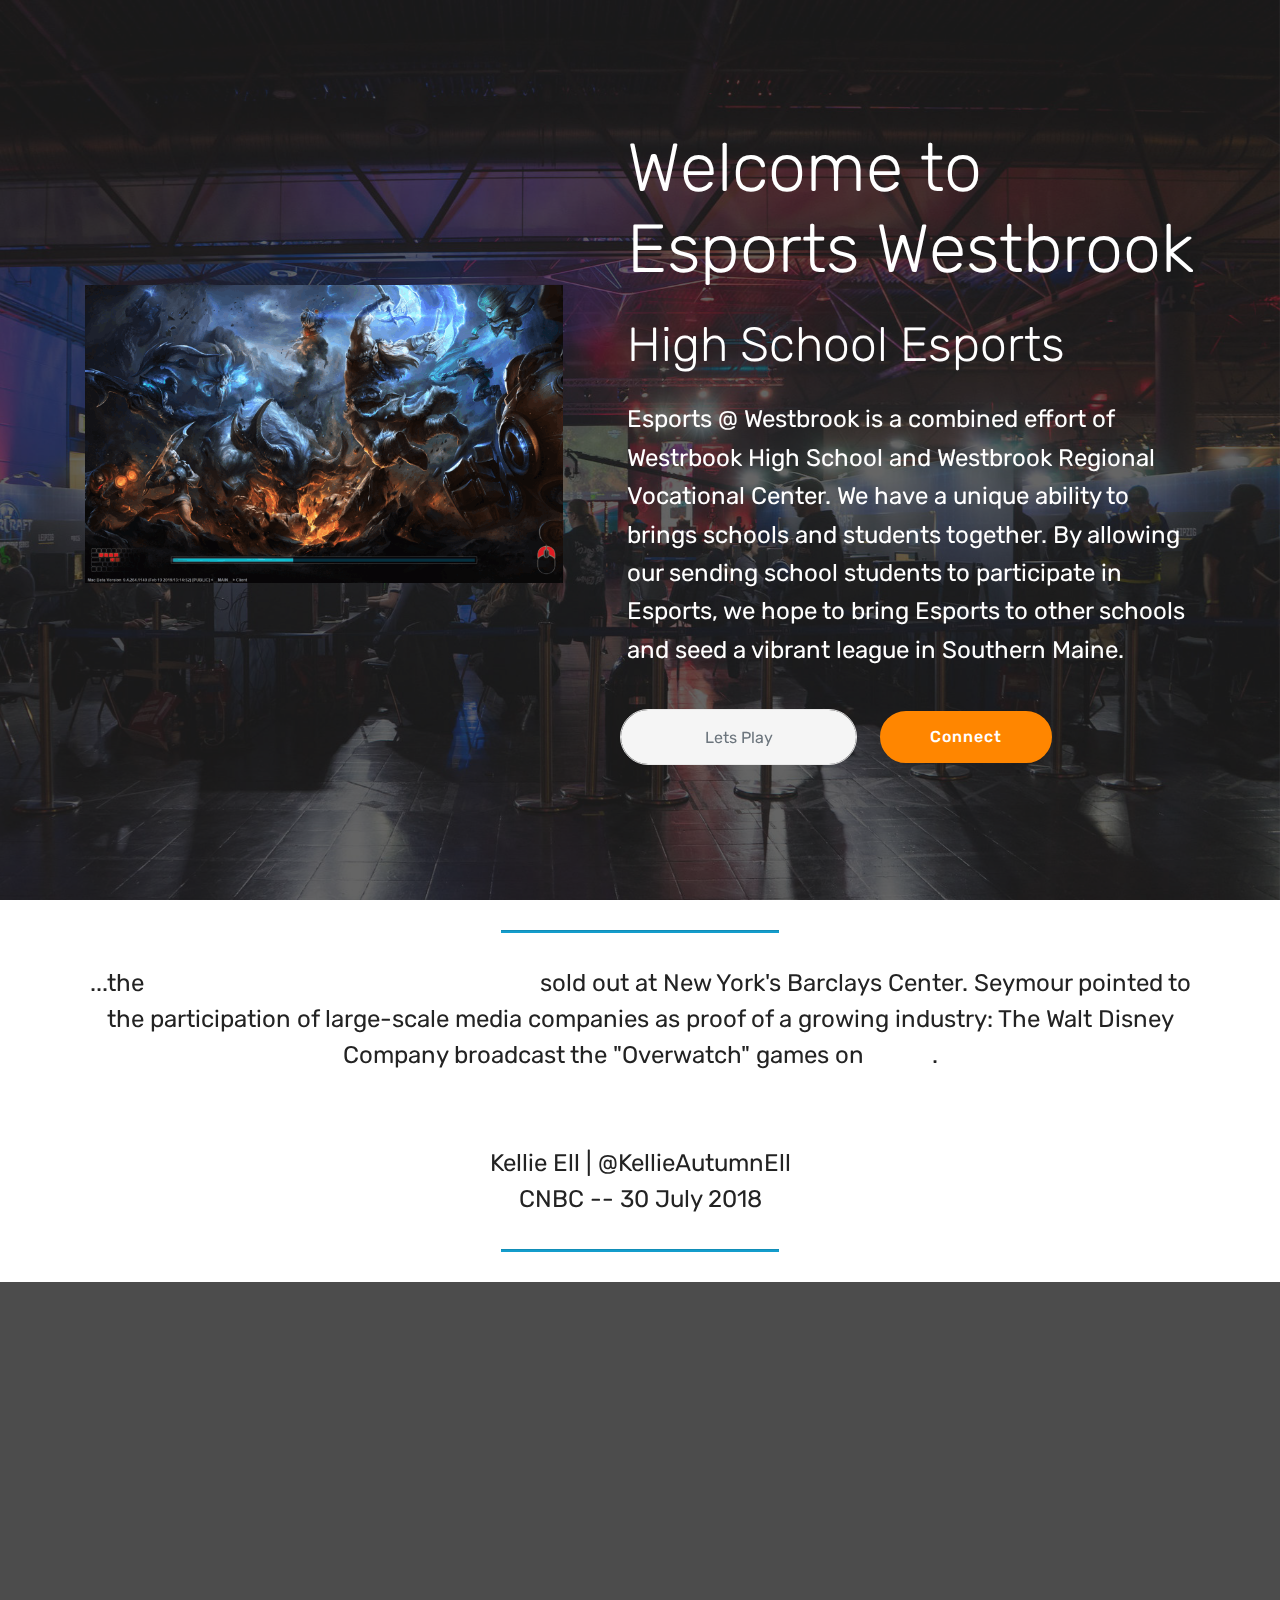
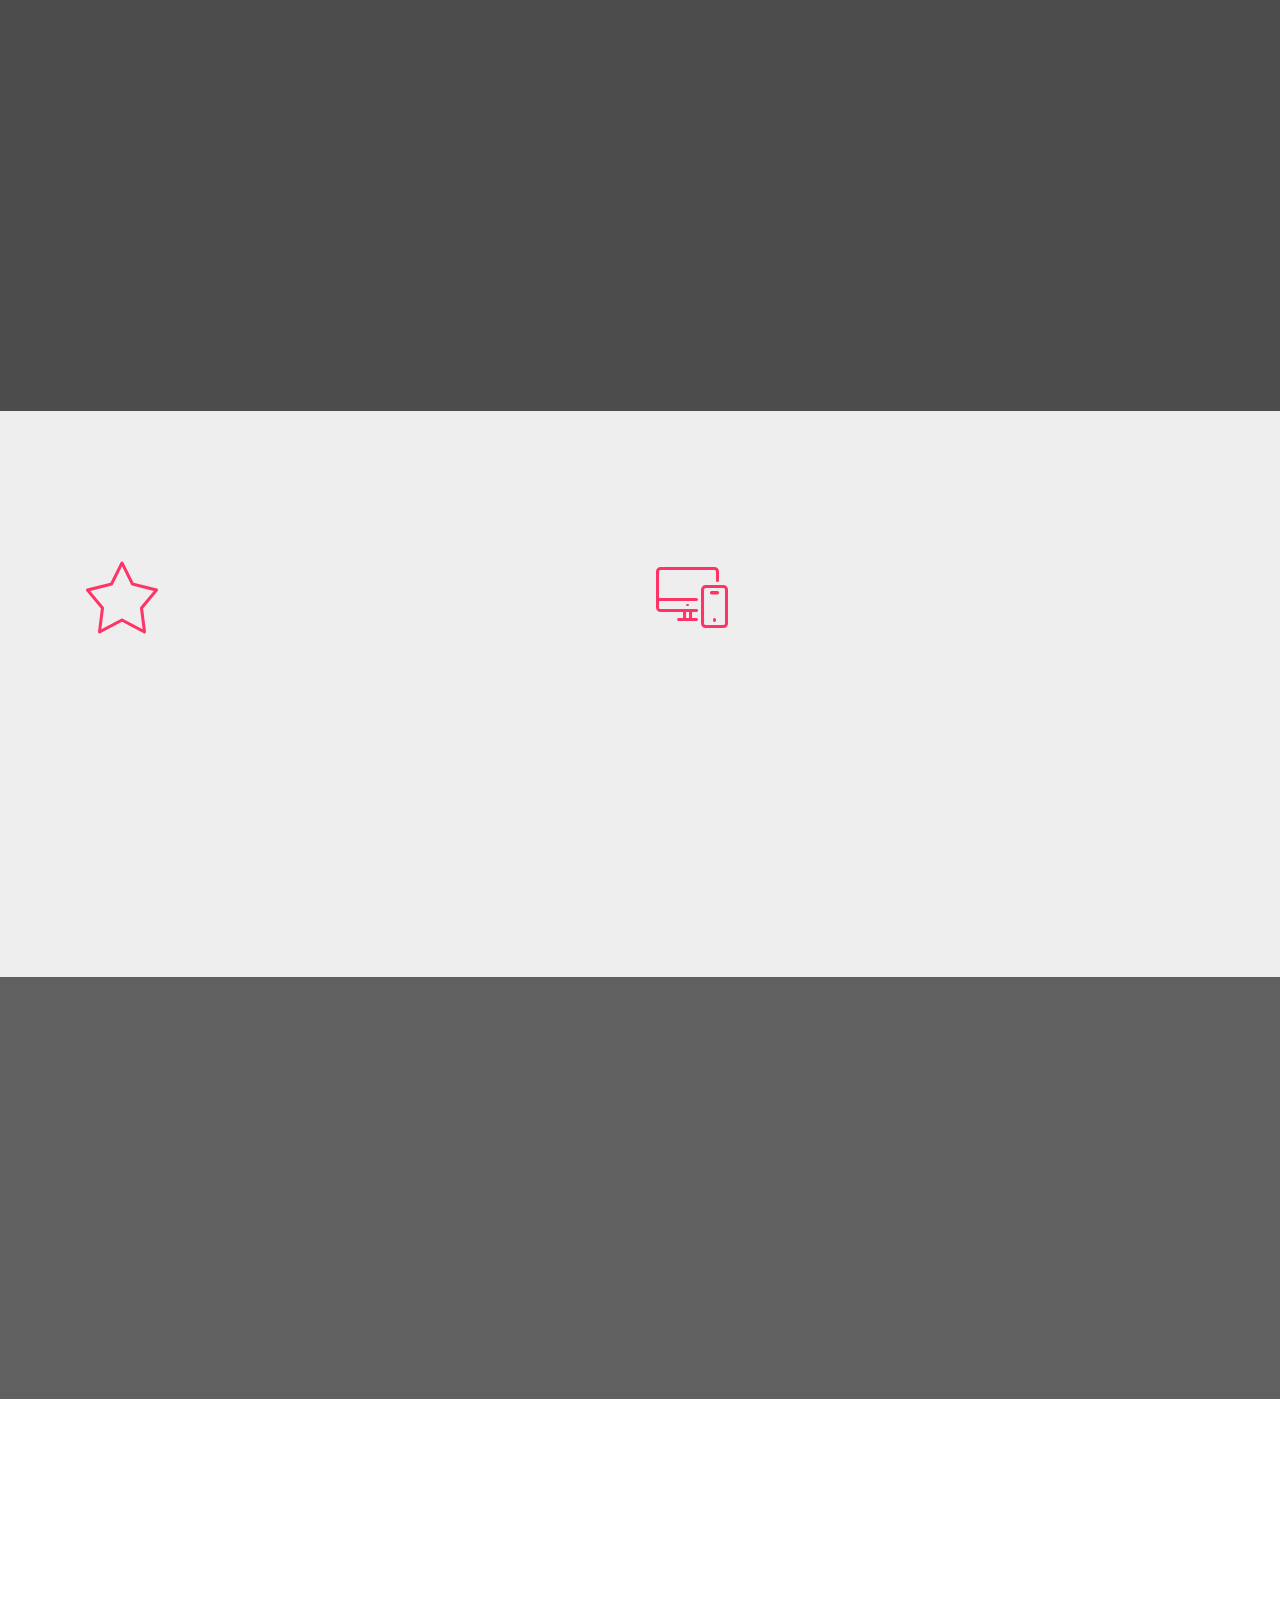
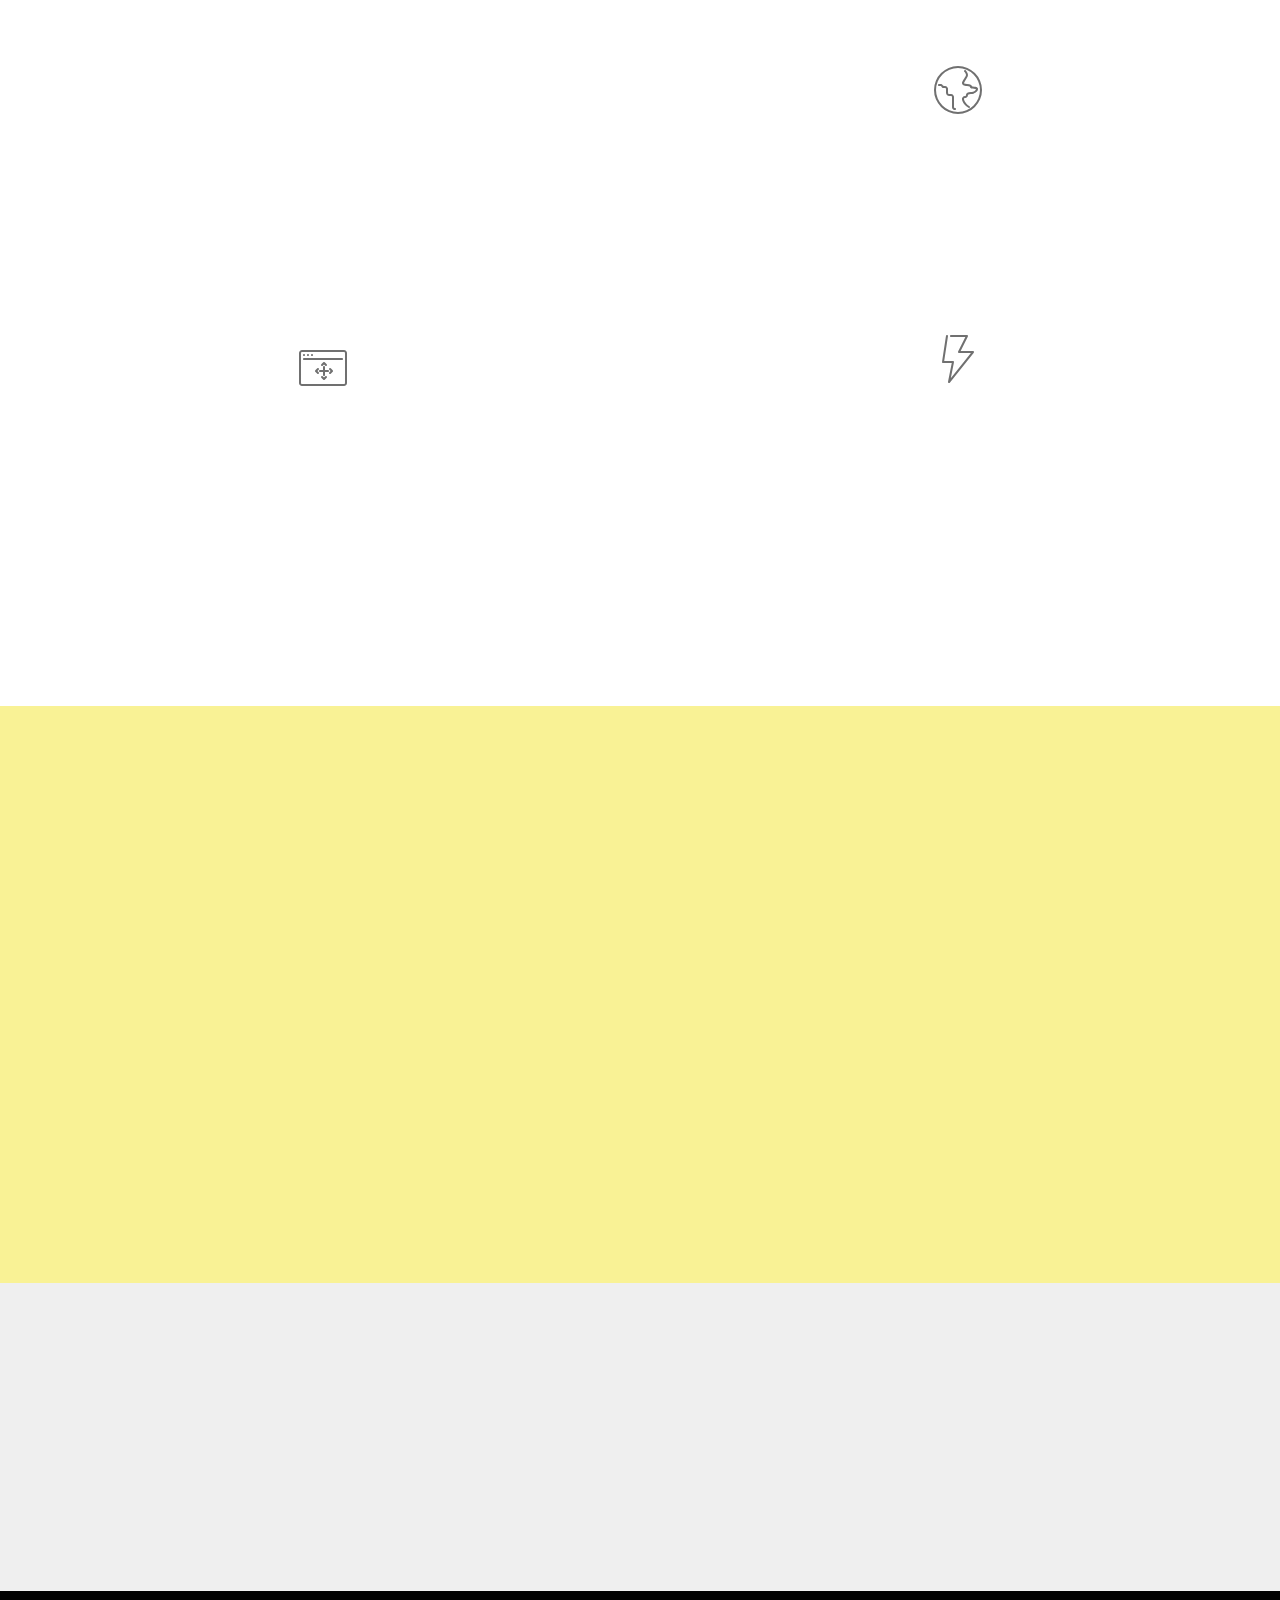
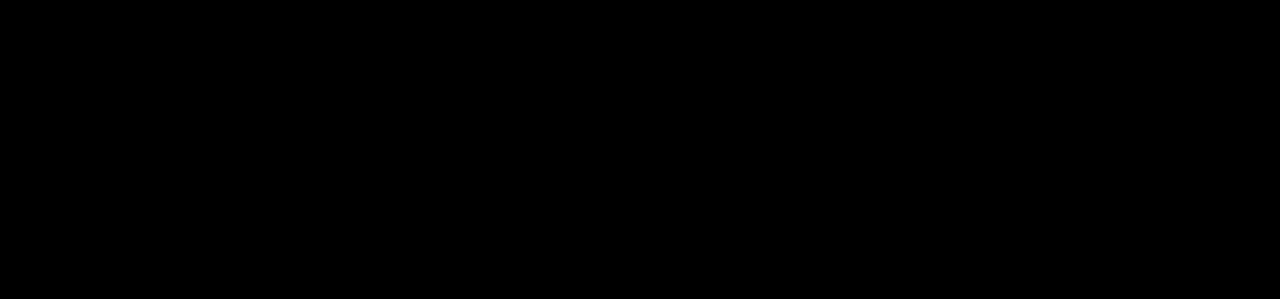
==== index.html @ 7c3a154a "create github pages" ====
<!DOCTYPE html>
<html  >
<head>
  
  <meta charset="UTF-8">
  <meta http-equiv="X-UA-Compatible" content="IE=edge">
  
  <meta name="viewport" content="width=device-width, initial-scale=1, minimum-scale=1">
  <link rel="shortcut icon" href="assets/images/logo4.png" type="image/x-icon">
  <meta name="description" content="">
  
  <title>Home</title>
  <link rel="stylesheet" href="assets/web/assets/mobirise-icons/mobirise-icons.css">
  <link rel="stylesheet" href="assets/bootstrap/css/bootstrap.min.css">
  <link rel="stylesheet" href="assets/bootstrap/css/bootstrap-grid.min.css">
  <link rel="stylesheet" href="assets/bootstrap/css/bootstrap-reboot.min.css">
  <link rel="stylesheet" href="assets/socicon/css/styles.css">
  <link rel="stylesheet" href="assets/animatecss/animate.min.css">
  <link rel="stylesheet" href="assets/tether/tether.min.css">
  <link rel="stylesheet" href="assets/theme/css/style.css">
  <link rel="stylesheet" href="assets/formoid-css/recaptcha.css">
  <link rel="preload" as="style" href="assets/mobirise/css/mbr-additional.css"><link rel="stylesheet" href="assets/mobirise/css/mbr-additional.css" type="text/css">
  
  
  

</head>
<body>
  <section class="header14 cid-rjAcatG0Vl mbr-fullscreen mbr-parallax-background" id="header14-8">

    

    <div class="mbr-overlay" style="opacity: 0.7; background-color: rgb(35, 35, 35);">
    </div>

    <div class="container">
        <div class="media-container-row">

            <div class="mbr-figure" style="width: 90%;">
                <img src="assets/images/screenshot-2019-03-02-06.43.36-736x460.png" alt="League of Ledgends" title="Game Screen">
            </div>

            <div class="media-content">
                <h1 class="mbr-section-title pb-3 align-left mbr-white mbr-fonts-style display-1">
                    Welcome to Esports Westbrook</h1>
                <h3 class="mbr-section-subtitle align-left  mbr-light pb-3 mbr-white mbr-fonts-style display-2">
                    High School Esports&nbsp;</h3>
                <div class="mbr-section-text  pb-3 ">
                    <p class="mbr-text align-left mbr-white mbr-fonts-style display-5">Esports @ Westbrook is a combined effort of Westrbook High School and Westbrook Regional Vocational Center.  We have a unique ability to brings schools and students together.  By allowing our sending school students to participate in Esports, we hope to bring Esports to other schools and seed a vibrant league in Southern Maine.<br></p>
                </div>

                <div class="media-container-column" data-form-type="formoid">
                    <!---Formbuilder Form--->
                    <form action="https://mobirise.com/" method="POST" class="mbr-form form-with-styler" data-form-title="Mobirise Form"><input type="hidden" name="email" data-form-email="true" value="IXGxaLRgFW+Fn3e81F0Cm1AuSNyxSdx125C/NqKbL7d2mrsjLHhUayvLeyezd90mfe7Eutw0x/k13GM1dm5ghbOWTkx4sC/psY2dYkbw2/DnMb3KupoJF99hMMCLCZtT.ZiZncD1u1wFEsdGz8bz9E2bZ8lhPJ+gvxZlZER99Nc3YSFD56Fs7dnmzOIz52KL3+QujJHsdEP+kXXCnwHWL6aU1rOkux+GUV6mrJ+pgAsWDp34w9e8pvc19ZJcqzcie">
                        <div class="row form-inline">
                            <div hidden="hidden" data-form-alert="" class="alert alert-success col-12">Thanks for connecting, We will get in touch soon!</div>
                            <div hidden="hidden" data-form-alert-danger="" class="alert alert-danger col-12">
                            </div>
                        </div>
                        <div class="dragArea row form-inline">
                            <div class="col-auto form-group" data-for="email">
                                <input type="email" name="email" placeholder="Lets Play" data-form-field="Email" required="required" class="form-control input-sm input-inverse display-7" id="email-header14-8">
                            </div>
                            <div class="col-auto buttons-wrap"><button type="submit" class="btn btn-primary display-4" href="https://docs.google.com/forms/d/1o1NtdyYWo5e1xVl3HnNUTy8D3r7vRzsoOaCbGX-VqwE/edit" target="_blank">Connect</button></div>
                        </div>
                    </form><!---Formbuilder Form--->
                </div>
            </div>
        </div>
    </div>
</section>

<section class="mbr-section article content9 cid-rjRbpi1dFQ" id="content9-b">
    
     

    <div class="container">
        <div class="inner-container" style="width: 100%;">
            <hr class="line" style="width: 25%;">
            <div class="section-text align-center mbr-fonts-style display-5">...the <a href="https://www.cnbc.com/2018/07/27/e-sports-video-gaming-finals-meet-in-real-life-this-weekend-in-nyc.html" target="_blank">"Overwatch" League's Grand Finals</a> sold out at New York's Barclays Center. Seymour pointed to the participation of large-scale media companies as proof of a growing industry: The Walt Disney Company broadcast the "Overwatch" games on <a href="http://www.espn.com/esports/story/_/id/24062274/overwatch-league-comes-espn-disney-abc" target="_blank">ESPN</a>.<br><br><a href="https://www.cnbc.com/2018/07/31/as-esports-booms-some-investors-are-growing-more-bullish.html" target="_blank">CNBC article on Esports</a><br>Kellie Ell	| @KellieAutumnEll<div>CNBC -- 30 July 2018</div></div>
            <hr class="line" style="width: 25%;">
        </div>
        </div>
</section>

<section class="mbr-section info4 cid-rjwpjExJnQ" data-bg-video="https://www.youtube.com/watch?v=5MuZmHEGqXQ" id="info4-4">

    

    <div class="mbr-overlay" style="opacity: 0.8; background-color: rgb(35, 35, 35);">
    </div>
    <div class="container">
        <div class="justify-content-center row">
            <div class="media-container-column title col-12 col-md-10">
                <h2 class="align-right mbr-bold mbr-white pb-3 mbr-fonts-style display-2">
                    All Players Matter</h2>
                <h3 class="mbr-section-subtitle align-right mbr-light mbr-white pb-3 mbr-fonts-style display-5">
                    We are bringing as much equity to the experience of gaming as possible. &nbsp;Students do not have to have the games or the accounts. &nbsp;Our hope is to give them a safe and fun experince with other like minded players.<br><br>Participation in Esports helps students develop skills including teamwork, coordination, communication, problem solving, and strategic planning. Teams have a coach, uniforms, and practice and compete in regional and national tournaments. &nbsp; Some colleges offer scholarships to students who qualify to play Esports for their school, and as of 2018 the <a href="https://nacesports.org/school-directory/" target="_blank">The National Association of College Esports (NACE)</a> lists over 100 colleges and universities with eSports programs.<br><br>In Maine, <a href="http://www.thomas.edu/esports/" target="_blank">Thomas College</a> and <a href="https://www.cmcc.edu/discover-cmcc/cmcc/news/cmcc-launches-esports/" target="_blank">Central Maine Community College</a> have started Esports teams to compete at the collegiate gaming level. In time this list will grow in the state and we hope to make an impact.&nbsp;</h3>
                <p class="mbr-text align-right mbr-white mbr-fonts-style display-7"></p>
                
            </div>
        </div>
    </div>
</section>

<section class="features9 cid-rk2q0MiSMG mbr-parallax-background" id="features9-f">

    

    <div class="mbr-overlay" style="opacity: 0.6; background-color: rgb(239, 239, 239);">
    </div>
    <div class="container">
        <div class="row justify-content-center">
            <div class="card p-3 col-12 col-md-6">
                <div class="media-container-row">
                    <div class="card-img pr-2">
                        <span class="mbr-iconfont mbri-star"></span>
                    </div>
                    <div class="card-box">
                        <h4 class="card-title py-3 mbr-fonts-style display-2"><strong>Games Played</strong></h4>
                        <p class="mbr-text mbr-fonts-style display-7">We are open to most games.  With a focus on games that are considered competitive in the High School Esports Leagues. Currently we play:<br>Battlerite Royale<br>Rocket League<br>Brawlhalla<br>Tank Force<br>Fornite<br>Overwatch<br>Star Craft 2<br>Hearthstone<br>....</p>
                    </div>
                </div>
            </div>

            <div class="card p-3 col-12 col-md-6">
                <div class="media-container-row">
                    <div class="card-img pr-2">
                        <span class="mbr-iconfont mbri-responsive"></span>
                    </div>
                    <div class="card-box">
                        <h4 class="card-title py-3 mbr-fonts-style display-2"><strong>
                            About Games</strong></h4>
                        <p class="mbr-text mbr-fonts-style display-7">There are so many different games that we always consider something new.  All players range in their experiences with different games, playing styles and likes/ dislikes about certain games. This shoul not be a barrier to players. &nbsp;We hope to build a lasting effort for players in Southern Maine.<br></p>
                    </div>
                </div>
            </div>

            

            
        </div>
    </div>
</section>

<section class="mbr-section content5 cid-rjReOBHwYG" data-bg-video="https://www.youtube.com/watch?v=IHAwuhfowZ0&amp;feature=youtu.be" id="content5-c">

    

    <div class="mbr-overlay" style="opacity: 0.7; background-color: rgb(35, 35, 35);">
    </div>

    <div class="container">
        <div class="media-container-row">
            <div class="title col-12 col-md-8">
                <h2 class="align-center mbr-bold mbr-white pb-3 mbr-fonts-style display-2">"Esports will rival the biggest traditional sports leagues in terms of future opportunities."</h2>
                <h3 class="mbr-section-subtitle align-center mbr-light mbr-white pb-3 mbr-fonts-style display-5">
                    -Steve Bornstein, Former CEO of ESPN and the NFL Network, Current Chairman of Activision-Blizzard Esports Division</h3>
                
                
            </div>
        </div>
    </div>
</section>

<section class="features12 cid-rHZOYKNS1E" id="features12-k">
    
    

    

    <div class="container">
        <h2 class="mbr-section-title pb-2 mbr-fonts-style display-2">
            Links to More Information about Esports</h2>
        <h3 class="mbr-section-subtitle pb-3 mbr-fonts-style display-5">We want to help!</h3>

        <div class="media-container-row pt-5">
            <div class="block-content align-right">
                <div class="card pl-3 pr-3 pb-5">
                    <div class="mbr-card-img-title">
                        <div class="card-img pb-3">
                             <a href="https://www.esportsfed.org/resources/parents/" target="_blank"><span class="mbr-iconfont mbri-devices"></span></a>
                        </div>
                        <div class="mbr-crt-title">
                            <h4 class="card-title py-2 mbr-crt-title mbr-fonts-style display-7">
                                For Parents</h4>
                        </div>
                    </div>                

                    <div class="card-box">
                        <p class="mbr-text mbr-section-text mbr-fonts-style display-7">
                            You can find out more for Parents at the NASEF Frequently asked questions section: &nbsp;<a href="https://www.esportsfed.org/resources/parents/" target="_blank">esports federation.</a></p>
                    </div>
                </div>

                <div class="card pl-3 pr-3">
                    <div class="mbr-card-img-title">
                        <div class="card-img pb-3">
                            <span class="mbri-drag-n-drop2 mbr-iconfont"></span>
                        </div>
                        <div class="mbr-crt-title">
                            <h4 class="card-title py-2 mbr-crt-title mbr-fonts-style display-7">
                                Looking to Start a team</h4>
                        </div>
                    </div>
                    <div class="card-box">
                        <p class="mbr-text mbr-section-text mbr-fonts-style display-7">
                            You can find out more:&nbsp;<a href="https://www.viewsonic.com/library/education/how-to-start-high-school-esports-team/" target="_blank">How to Start a Team</a></p>
                    </div>
                </div>
            </div>

            <div class="mbr-figure m-auto" style="width: 50%;">
                <img src="assets/images/background6.jpg" alt="" title="">
            </div>

            <div class="block-content align-left">
                <div class="card pl-3 pr-3 pb-5">
                    <div class="mbr-card-img-title">
                        <div class="card-img pb-3">
                             <span class="mbr-iconfont mbri-globe"></span>
                        </div>
                        <div class="mbr-crt-title">
                            <h4 class="card-title py-2 mbr-crt-title mbr-fonts-style display-7">
                                More Questions about High School Esports?</h4>
                        </div>
                    </div>                

                    <div class="card-box">
                        <p class="mbr-text mbr-section-text mbr-fonts-style display-7">Bytespeed produced a very extensive article about Esports in High School:&nbsp;<a href="https://www.bytespeed.com/product/esports/hs-esports/" target="_blank">Bytespeed</a></p>
                    </div>
                </div>

                <div class="card pl-3 pr-3">
                    <div class="mbr-card-img-title">
                        <div class="card-img pb-3">
                            <span class="mbr-iconfont mbri-speed"></span>
                        </div>
                        <div class="mbr-crt-title">
                            <h4 class="card-title py-2 mbr-crt-title mbr-fonts-style display-7">We Want to Help!</h4>
                        </div>
                    </div>
                    <div class="card-box">
                        <p class="mbr-text mbr-section-text mbr-fonts-style display-7">
                            There are many schools in Maine starting esport clubs, i fyou are interested please reach out to us and we can connect you with many of the people trying to start something new.</p>
                    </div>
                </div>
            </div>
        </div>
    </div>
</section>

<section class="mbr-section content4 cid-rjZicp7B3U" id="content4-d">

    

    <div class="container">
        <div class="media-container-row">
            <div class="title col-12 col-md-8">
                <h2 class="align-center pb-3 mbr-fonts-style display-2">Esports in High School<br>is not just the future <br>is it the here and now!</h2>
                <h3 class="mbr-section-subtitle align-center mbr-light mbr-fonts-style display-5">Esports is organized video game competition. With a global reach that has grown to over 400 million a year in revenue. It is projected estimate from the <a href="https://www.cnbc.com/2019/01/20/heres-why-esports-can-become-a-billion-dollar-industry-in-2019.html" target="_blank">Newzoo</a> projects that global esports market with exceed 1.6 billion by 2021.&nbsp;<div><br></div><div>In 2017, &nbsp;27 million people watched the League of Legends Championship that is more people watching a video game competition than watched Game 7 of the World Series (23.5 million) and the NBA Finals(18 million) that year.</div></h3>
                
            </div>
        </div>
    </div>
</section>

<section class="mbr-section form3 cid-rk2rHpqEbl" id="form3-h" data-bg-video="https://www.youtube.com/watch?v=XRGPIWcaT2s">

    

    <div class="mbr-overlay" style="opacity: 0.4; background-color: rgb(239, 239, 239);">
    </div>

    <div class="container">
        <div class="row justify-content-center">
            <div class="title col-12 col-lg-8">
                <h2 class="align-center pb-2 mbr-fonts-style display-5">Get in touch to play</h2>
                
            </div>
        </div>

        <div class="row py-2 justify-content-center">
            <div class="col-12 col-lg-6  col-md-8 " data-form-type="formoid">
                <!---Formbuilder Form--->
                <form action="https://mobirise.com/" method="POST" class="mbr-form form-with-styler" data-form-title="Mobirise Form"><input type="hidden" name="email" data-form-email="true" value="EhPHYXPHXKpPk8h+S908fTJtIg0B4uKCoIiT62DcNrzGWiz94TpSX5yVKLq27D7wKhu6ZUYD3i0Gyr4YNgVgyUJTfRP5jd13C7LqAbKFez2Y4fqHN8tNHHYVaQbp4puB.Akxl7xr+TSHIFrv/30zrZ2IZLD1YM3L3BeQiUfXbQeminXD87cOdA4ug56NqPOOGwgZjpJPEhHrCc9H/8LU5c+cl8ndz9qNwPKI9lDxaKwBa0tsrwHmKbJVCtp4f/I/M">
                    <div class="row">
                        <div hidden="hidden" data-form-alert="" class="alert alert-success col-12">Thanks for connecting, We get in touch soon!</div>
                        <div hidden="hidden" data-form-alert-danger="" class="alert alert-danger col-12">
                        </div>
                    </div>
                    <div class="dragArea row">
                        <div class="form-group col" data-for="email">
                            <input type="email" name="email" placeholder="Want to Play!!" data-form-field="Email" required="required" class="form-control display-7" id="email-form3-h">
                        </div>
                        <div class="col-auto input-group-btn"><button type="submit" class="btn btn-primary display-4">Lets Connect</button></div>
                    </div>
                </form><!---Formbuilder Form--->
            </div>
        </div>
    </div>
</section>

<section class="cid-qTkAaeaxX5" id="footer1-2">

    

    

    <div class="container">
        <div class="media-container-row content text-white">
            <div class="col-12 col-md-3">
                <div class="media-wrap">
                    <a href="#">
                        <img src="assets/images/mbr-192x130.jpg" alt="" title="">
                    </a>
                </div>
            </div>
            <div class="col-12 col-md-3 mbr-fonts-style display-7">
                <h5 class="pb-3">
                    Address
                </h5>
                <p class="mbr-text">WRVC<br>125 Stroudwater Street<br>Westbrook, Maine 04092</p>
            </div>
            <div class="col-12 col-md-3 mbr-fonts-style display-7">
                <h5 class="pb-3">
                    Contact</h5>
                <p class="mbr-text">
                    Email: <a href="mailto:fieldd@westbrookschools.org">fieldd@westbrookschools.org &nbsp;</a> <br><br>Phone: <br>+1 (207) 854 0820 x556<br></p>
            </div>
            <div class="col-12 col-md-3 mbr-fonts-style display-7">
                <h5 class="pb-3">
                    Links
                </h5>
                <p class="mbr-text"><a href="https://www.highschoolesportsleague.com/" target="_blank">HSEL</a><br><a href="https://www.playvs.com/" target="_blank">PLAYVS</a><br><a href="https://www.esportsfed.org/" target="_blank">NASEF</a><a href="https://www.playvs.com/" target="_blank"><br></a><br>DirigoLEAGUE&nbsp; (Some Day!)</p>
            </div>
        </div>
        
    </div>
</section>


  <script src="assets/web/assets/jquery/jquery.min.js"></script>
  <script src="assets/popper/popper.min.js"></script>
  <script src="assets/bootstrap/js/bootstrap.min.js"></script>
  <script src="assets/smoothscroll/smooth-scroll.js"></script>
  <script src="assets/parallax/jarallax.min.js"></script>
  <script src="assets/viewportchecker/jquery.viewportchecker.js"></script>
  <script src="assets/ytplayer/jquery.mb.ytplayer.min.js"></script>
  <script src="assets/vimeoplayer/jquery.mb.vimeo_player.js"></script>
  <script src="assets/tether/tether.min.js"></script>
  <script src="assets/theme/js/script.js"></script>
  <script src="assets/formoid/formoid.min.js"></script>
  <script src="assets/web/assets/lazyload/lazyload.js"></script>
  
  <input name="animation" type="hidden">
  
</body>
</html>
---- assets/web/assets/mobirise-icons/mobirise-icons.css ----
@font-face {
  font-family: 'MobiriseIcons';
  src:  url('mobirise-icons.eot?spat4u');
  src:  url('mobirise-icons.eot?spat4u#iefix') format('embedded-opentype'),
    url('mobirise-icons.ttf?spat4u') format('truetype'),
    url('mobirise-icons.woff?spat4u') format('woff'),
    url('mobirise-icons.svg?spat4u#MobiriseIcons') format('svg');
  font-weight: normal;
  font-style: normal;
  font-display: swap;
}

[class^="mbri-"], [class*=" mbri-"] {
  /* use !important to prevent issues with browser extensions that change fonts */
  font-family: MobiriseIcons !important;
  speak: none;
  font-style: normal;
  font-weight: normal;
  font-variant: normal;
  text-transform: none;
  line-height: 1;

  /* Better Font Rendering =========== */
  -webkit-font-smoothing: antialiased;
  -moz-osx-font-smoothing: grayscale;
}

.mbri-add-submenu:before {
  content: "\e900";
}
.mbri-alert:before {
  content: "\e901";
}
.mbri-align-center:before {
  content: "\e902";
}
.mbri-align-justify:before {
  content: "\e903";
}
.mbri-align-left:before {
  content: "\e904";
}
.mbri-align-right:before {
  content: "\e905";
}
.mbri-android:before {
  content: "\e906";
}
.mbri-apple:before {
  content: "\e907";
}
.mbri-arrow-down:before {
  content: "\e908";
}
.mbri-arrow-next:before {
  content: "\e909";
}
.mbri-arrow-prev:before {
  content: "\e90a";
}
.mbri-arrow-up:before {
  content: "\e90b";
}
.mbri-bold:before {
  content: "\e90c";
}
.mbri-bookmark:before {
  content: "\e90d";
}
.mbri-bootstrap:before {
  content: "\e90e";
}
.mbri-briefcase:before {
  content: "\e90f";
}
.mbri-browse:before {
  content: "\e910";
}
.mbri-bulleted-list:before {
  content: "\e911";
}
.mbri-calendar:before {
  content: "\e912";
}
.mbri-camera:before {
  content: "\e913";
}
.mbri-cart-add:before {
  content: "\e914";
}
.mbri-cart-full:before {
  content: "\e915";
}
.mbri-cash:before {
  content: "\e916";
}
.mbri-change-style:before {
  content: "\e917";
}
.mbri-chat:before {
  content: "\e918";
}
.mbri-clock:before {
  content: "\e919";
}
.mbri-close:before {
  content: "\e91a";
}
.mbri-cloud:before {
  content: "\e91b";
}
.mbri-code:before {
  content: "\e91c";
}
.mbri-contact-form:before {
  content: "\e91d";
}
.mbri-credit-card:before {
  content: "\e91e";
}
.mbri-cursor-click:before {
  content: "\e91f";
}
.mbri-cust-feedback:before {
  content: "\e920";
}
.mbri-database:before {
  content: "\e921";
}
.mbri-delivery:before {
  content: "\e922";
}
.mbri-desktop:before {
  content: "\e923";
}
.mbri-devices:before {
  content: "\e924";
}
.mbri-down:before {
  content: "\e925";
}
.mbri-download:before {
  content: "\e989";
}
.mbri-drag-n-drop:before {
  content: "\e927";
}
.mbri-drag-n-drop2:before {
  content: "\e928";
}
.mbri-edit:before {
  content: "\e929";
}
.mbri-edit2:before {
  content: "\e92a";
}
.mbri-error:before {
  content: "\e92b";
}
.mbri-extension:before {
  content: "\e92c";
}
.mbri-features:before {
  content: "\e92d";
}
.mbri-file:before {
  content: "\e92e";
}
.mbri-flag:before {
  content: "\e92f";
}
.mbri-folder:before {
  content: "\e930";
}
.mbri-gift:before {
  content: "\e931";
}
.mbri-github:before {
  content: "\e932";
}
.mbri-globe:before {
  content: "\e933";
}
.mbri-globe-2:before {
  content: "\e934";
}
.mbri-growing-chart:before {
  content: "\e935";
}
.mbri-hearth:before {
  content: "\e936";
}
.mbri-help:before {
  content: "\e937";
}
.mbri-home:before {
  content: "\e938";
}
.mbri-hot-cup:before {
  content: "\e939";
}
.mbri-idea:before {
  content: "\e93a";
}
.mbri-image-gallery:before {
  content: "\e93b";
}
.mbri-image-slider:before {
  content: "\e93c";
}
.mbri-info:before {
  content: "\e93d";
}
.mbri-italic:before {
  content: "\e93e";
}
.mbri-key:before {
  content: "\e93f";
}
.mbri-laptop:before {
  content: "\e940";
}
.mbri-layers:before {
  content: "\e941";
}
.mbri-left-right:before {
  content: "\e942";
}
.mbri-left:before {
  content: "\e943";
}
.mbri-letter:before {
  content: "\e944";
}
.mbri-like:before {
  content: "\e945";
}
.mbri-link:before {
  content: "\e946";
}
.mbri-lock:before {
  content: "\e947";
}
.mbri-login:before {
  content: "\e948";
}
.mbri-logout:before {
  content: "\e949";
}
.mbri-magic-stick:before {
  content: "\e94a";
}
.mbri-map-pin:before {
  content: "\e94b";
}
.mbri-menu:before {
  content: "\e94c";
}
.mbri-mobile:before {
  content: "\e94d";
}
.mbri-mobile2:before {
  content: "\e94e";
}
.mbri-mobirise:before {
  content: "\e94f";
}
.mbri-more-horizontal:before {
  content: "\e950";
}
.mbri-more-vertical:before {
  content: "\e951";
}
.mbri-music:before {
  content: "\e952";
}
.mbri-new-file:before {
  content: "\e953";
}
.mbri-numbered-list:before {
  content: "\e954";
}
.mbri-opened-folder:before {
  content: "\e955";
}
.mbri-pages:before {
  content: "\e956";
}
.mbri-paper-plane:before {
  content: "\e957";
}
.mbri-paperclip:before {
  content: "\e958";
}
.mbri-photo:before {
  content: "\e959";
}
.mbri-photos:before {
  content: "\e95a";
}
.mbri-pin:before {
  content: "\e95b";
}
.mbri-play:before {
  content: "\e95c";
}
.mbri-plus:before {
  content: "\e95d";
}
.mbri-preview:before {
  content: "\e95e";
}
.mbri-print:before {
  content: "\e95f";
}
.mbri-protect:before {
  content: "\e960";
}
.mbri-question:before {
  content: "\e961";
}
.mbri-quote-left:before {
  content: "\e962";
}
.mbri-quote-right:before {
  content: "\e963";
}
.mbri-refresh:before {
  content: "\e964";
}
.mbri-responsive:before {
  content: "\e965";
}
.mbri-right:before {
  content: "\e966";
}
.mbri-rocket:before {
  content: "\e967";
}
.mbri-sad-face:before {
  content: "\e968";
}
.mbri-sale:before {
  content: "\e969";
}
.mbri-save:before {
  content: "\e96a";
}
.mbri-search:before {
  content: "\e96b";
}
.mbri-setting:before {
  content: "\e96c";
}
.mbri-setting2:before {
  content: "\e96d";
}
.mbri-setting3:before {
  content: "\e96e";
}
.mbri-share:before {
  content: "\e96f";
}
.mbri-shopping-bag:before {
  content: "\e970";
}
.mbri-shopping-basket:before {
  content: "\e971";
}
.mbri-shopping-cart:before {
  content: "\e972";
}
.mbri-sites:before {
  content: "\e973";
}
.mbri-smile-face:before {
  content: "\e974";
}
.mbri-speed:before {
  content: "\e975";
}
.mbri-star:before {
  content: "\e976";
}
.mbri-success:before {
  content: "\e977";
}
.mbri-sun:before {
  content: "\e978";
}
.mbri-sun2:before {
  content: "\e979";
}
.mbri-tablet:before {
  content: "\e97a";
}
.mbri-tablet-vertical:before {
  content: "\e97b";
}
.mbri-target:before {
  content: "\e97c";
}
.mbri-timer:before {
  content: "\e97d";
}
.mbri-to-ftp:before {
  content: "\e97e";
}
.mbri-to-local-drive:before {
  content: "\e97f";
}
.mbri-touch-swipe:before {
  content: "\e980";
}
.mbri-touch:before {
  content: "\e981";
}
.mbri-trash:before {
  content: "\e982";
}
.mbri-underline:before {
  content: "\e983";
}
.mbri-unlink:before {
  content: "\e984";
}
.mbri-unlock:before {
  content: "\e985";
}
.mbri-up-down:before {
  content: "\e986";
}
.mbri-up:before {
  content: "\e987";
}
.mbri-update:before {
  content: "\e988";
}
.mbri-upload:before {
 content: "\e926"; 
}
.mbri-user:before {
  content: "\e98a";
}
.mbri-user2:before {
  content: "\e98b";
}
.mbri-users:before {
  content: "\e98c";
}
.mbri-video:before {
  content: "\e98d";
}
.mbri-video-play:before {
  content: "\e98e";
}
.mbri-watch:before {
  content: "\e98f";
}
.mbri-website-theme:before {
  content: "\e990";
}
.mbri-wifi:before {
  content: "\e991";
}
.mbri-windows:before {
  content: "\e992";
}
.mbri-zoom-out:before {
  content: "\e993";
}
.mbri-redo:before {
  content: "\e994";
}
.mbri-undo:before {
  content: "\e995";
}
---- assets/socicon/css/styles.css ----
@charset "UTF-8";

@font-face {
  font-family: "socicon";
  src:url("../fonts/socicon.eot");
  src:url("../fonts/socicon.eot?#iefix") format("embedded-opentype"),
    url("../fonts/socicon.woff") format("woff"),
    url("../fonts/socicon.ttf") format("truetype"),
    url("../fonts/socicon.svg#socicon") format("svg");
  font-weight: normal;
  font-style: normal;
  font-display:swap;
}

[data-icon]:before {
  font-family: "socicon" !important;
  content: attr(data-icon);
  font-style: normal !important;
  font-weight: normal !important;
  font-variant: normal !important;
  text-transform: none !important;
  speak: none;
  line-height: 1;
  -webkit-font-smoothing: antialiased;
  -moz-osx-font-smoothing: grayscale;
}

[class^="socicon-"]:before,
[class*=" socicon-"]:before {
  font-family: "socicon" !important;
  font-style: normal !important;
  font-weight: normal !important;
  font-variant: normal !important;
  text-transform: none !important;
  speak: none;
  line-height: 1;
  -webkit-font-smoothing: antialiased;
  -moz-osx-font-smoothing: grayscale;
}

.socicon-modelmayhem:before {
  content: "\e000";
}
.socicon-mixcloud:before {
  content: "\e001";
}
.socicon-drupal:before {
  content: "\e002";
}
.socicon-swarm:before {
  content: "\e003";
}
.socicon-istock:before {
  content: "\e004";
}
.socicon-yammer:before {
  content: "\e005";
}
.socicon-ello:before {
  content: "\e006";
}
.socicon-stackoverflow:before {
  content: "\e007";
}
.socicon-persona:before {
  content: "\e008";
}
.socicon-triplej:before {
  content: "\e009";
}
.socicon-houzz:before {
  content: "\e00a";
}
.socicon-rss:before {
  content: "\e00b";
}
.socicon-paypal:before {
  content: "\e00c";
}
.socicon-odnoklassniki:before {
  content: "\e00d";
}
.socicon-airbnb:before {
  content: "\e00e";
}
.socicon-periscope:before {
  content: "\e00f";
}
.socicon-outlook:before {
  content: "\e010";
}
.socicon-coderwall:before {
  content: "\e011";
}
.socicon-tripadvisor:before {
  content: "\e012";
}
.socicon-appnet:before {
  content: "\e013";
}
.socicon-goodreads:before {
  content: "\e014";
}
.socicon-tripit:before {
  content: "\e015";
}
.socicon-lanyrd:before {
  content: "\e016";
}
.socicon-slideshare:before {
  content: "\e017";
}
.socicon-buffer:before {
  content: "\e018";
}
.socicon-disqus:before {
  content: "\e019";
}
.socicon-vkontakte:before {
  content: "\e01a";
}
.socicon-whatsapp:before {
  content: "\e01b";
}
.socicon-patreon:before {
  content: "\e01c";
}
.socicon-storehouse:before {
  content: "\e01d";
}
.socicon-pocket:before {
  content: "\e01e";
}
.socicon-mail:before {
  content: "\e01f";
}
.socicon-blogger:before {
  content: "\e020";
}
.socicon-technorati:before {
  content: "\e021";
}
.socicon-reddit:before {
  content: "\e022";
}
.socicon-dribbble:before {
  content: "\e023";
}
.socicon-stumbleupon:before {
  content: "\e024";
}
.socicon-digg:before {
  content: "\e025";
}
.socicon-envato:before {
  content: "\e026";
}
.socicon-behance:before {
  content: "\e027";
}
.socicon-delicious:before {
  content: "\e028";
}
.socicon-deviantart:before {
  content: "\e029";
}
.socicon-forrst:before {
  content: "\e02a";
}
.socicon-play:before {
  content: "\e02b";
}
.socicon-zerply:before {
  content: "\e02c";
}
.socicon-wikipedia:before {
  content: "\e02d";
}
.socicon-apple:before {
  content: "\e02e";
}
.socicon-flattr:before {
  content: "\e02f";
}
.socicon-github:before {
  content: "\e030";
}
.socicon-renren:before {
  content: "\e031";
}
.socicon-friendfeed:before {
  content: "\e032";
}
.socicon-newsvine:before {
  content: "\e033";
}
.socicon-identica:before {
  content: "\e034";
}
.socicon-bebo:before {
  content: "\e035";
}
.socicon-zynga:before {
  content: "\e036";
}
.socicon-steam:before {
  content: "\e037";
}
.socicon-xbox:before {
  content: "\e038";
}
.socicon-windows:before {
  content: "\e039";
}
.socicon-qq:before {
  content: "\e03a";
}
.socicon-douban:before {
  content: "\e03b";
}
.socicon-meetup:before {
  content: "\e03c";
}
.socicon-playstation:before {
  content: "\e03d";
}
.socicon-android:before {
  content: "\e03e";
}
.socicon-snapchat:before {
  content: "\e03f";
}
.socicon-twitter:before {
  content: "\e040";
}
.socicon-facebook:before {
  content: "\e041";
}
.socicon-googleplus:before {
  content: "\e042";
}
.socicon-pinterest:before {
  content: "\e043";
}
.socicon-foursquare:before {
  content: "\e044";
}
.socicon-yahoo:before {
  content: "\e045";
}
.socicon-skype:before {
  content: "\e046";
}
.socicon-yelp:before {
  content: "\e047";
}
.socicon-feedburner:before {
  content: "\e048";
}
.socicon-linkedin:before {
  content: "\e049";
}
.socicon-viadeo:before {
  content: "\e04a";
}
.socicon-xing:before {
  content: "\e04b";
}
.socicon-myspace:before {
  content: "\e04c";
}
.socicon-soundcloud:before {
  content: "\e04d";
}
.socicon-spotify:before {
  content: "\e04e";
}
.socicon-grooveshark:before {
  content: "\e04f";
}
.socicon-lastfm:before {
  content: "\e050";
}
.socicon-youtube:before {
  content: "\e051";
}
.socicon-vimeo:before {
  content: "\e052";
}
.socicon-dailymotion:before {
  content: "\e053";
}
.socicon-vine:before {
  content: "\e054";
}
.socicon-flickr:before {
  content: "\e055";
}
.socicon-500px:before {
  content: "\e056";
}
.socicon-wordpress:before {
  content: "\e058";
}
.socicon-tumblr:before {
  content: "\e059";
}
.socicon-twitch:before {
  content: "\e05a";
}
.socicon-8tracks:before {
  content: "\e05b";
}
.socicon-amazon:before {
  content: "\e05c";
}
.socicon-icq:before {
  content: "\e05d";
}
.socicon-smugmug:before {
  content: "\e05e";
}
.socicon-ravelry:before {
  content: "\e05f";
}
.socicon-weibo:before {
  content: "\e060";
}
.socicon-baidu:before {
  content: "\e061";
}
.socicon-angellist:before {
  content: "\e062";
}
.socicon-ebay:before {
  content: "\e063";
}
.socicon-imdb:before {
  content: "\e064";
}
.socicon-stayfriends:before {
  content: "\e065";
}
.socicon-residentadvisor:before {
  content: "\e066";
}
.socicon-google:before {
  content: "\e067";
}
.socicon-yandex:before {
  content: "\e068";
}
.socicon-sharethis:before {
  content: "\e069";
}
.socicon-bandcamp:before {
  content: "\e06a";
}
.socicon-itunes:before {
  content: "\e06b";
}
.socicon-deezer:before {
  content: "\e06c";
}
.socicon-telegram:before {
  content: "\e06e";
}
.socicon-openid:before {
  content: "\e06f";
}
.socicon-amplement:before {
  content: "\e070";
}
.socicon-viber:before {
  content: "\e071";
}
.socicon-zomato:before {
  content: "\e072";
}
.socicon-draugiem:before {
  content: "\e074";
}
.socicon-endomodo:before {
  content: "\e075";
}
.socicon-filmweb:before {
  content: "\e076";
}
.socicon-stackexchange:before {
  content: "\e077";
}
.socicon-wykop:before {
  content: "\e078";
}
.socicon-teamspeak:before {
  content: "\e079";
}
.socicon-teamviewer:before {
  content: "\e07a";
}
.socicon-ventrilo:before {
  content: "\e07b";
}
.socicon-younow:before {
  content: "\e07c";
}
.socicon-raidcall:before {
  content: "\e07d";
}
.socicon-mumble:before {
  content: "\e07e";
}
.socicon-medium:before {
  content: "\e06d";
}
.socicon-bebee:before {
  content: "\e07f";
}
.socicon-hitbox:before {
  content: "\e080";
}
.socicon-reverbnation:before {
  content: "\e081";
}
.socicon-formulr:before {
  content: "\e082";
}
.socicon-instagram:before {
  content: "\e057";
}
.socicon-battlenet:before {
  content: "\e083";
}
.socicon-chrome:before {
  content: "\e084";
}
.socicon-discord:before {
  content: "\e086";
}
.socicon-issuu:before {
  content: "\e087";
}
.socicon-macos:before {
  content: "\e088";
}
.socicon-firefox:before {
  content: "\e089";
}
.socicon-opera:before {
  content: "\e08d";
}
.socicon-keybase:before {
  content: "\e090";
}
.socicon-alliance:before {
  content: "\e091";
}
.socicon-livejournal:before {
  content: "\e092";
}
.socicon-googlephotos:before {
  content: "\e093";
}
.socicon-horde:before {
  content: "\e094";
}
.socicon-etsy:before {
  content: "\e095";
}
.socicon-zapier:before {
  content: "\e096";
}
.socicon-google-scholar:before {
  content: "\e097";
}
.socicon-researchgate:before {
  content: "\e098";
}
.socicon-wechat:before {
  content: "\e099";
}
.socicon-strava:before {
  content: "\e09a";
}
.socicon-line:before {
  content: "\e09b";
}
.socicon-lyft:before {
  content: "\e09c";
}
.socicon-uber:before {
  content: "\e09d";
}
.socicon-songkick:before {
  content: "\e09e";
}
.socicon-viewbug:before {
  content: "\e09f";
}
.socicon-googlegroups:before {
  content: "\e0a0";
}
.socicon-quora:before {
  content: "\e073";
}
.socicon-diablo:before {
  content: "\e085";
}
.socicon-blizzard:before {
  content: "\e0a1";
}
.socicon-hearthstone:before {
  content: "\e08b";
}
.socicon-heroes:before {
  content: "\e08a";
}
.socicon-overwatch:before {
  content: "\e08c";
}
.socicon-warcraft:before {
  content: "\e08e";
}
.socicon-starcraft:before {
  content: "\e08f";
}
.socicon-beam:before {
  content: "\e0a2";
}
.socicon-curse:before {
  content: "\e0a3";
}
.socicon-player:before {
  content: "\e0a4";
}
.socicon-streamjar:before {
  content: "\e0a5";
}
.socicon-nintendo:before {
  content: "\e0a6";
}
.socicon-hellocoton:before {
  content: "\e0a7";
}
---- assets/theme/css/style.css ----
/*!
 * Mobirise v4 theme (https://mobirise.com/)
 * Copyright 2017 Mobirise
 */
section {
  background-color: #eeeeee; }

body {
  font-style: normal;
  line-height: 1.5; }

section,
.container,
.container-fluid {
  position: relative;
  word-wrap: break-word; }

a.mbr-iconfont:hover {
  text-decoration: none; }

.article .lead p,
.article .lead ul,
.article .lead ol,
.article .lead pre,
.article .lead blockquote {
  margin-bottom: 0; }

ul,
ol,
pre,
blockquote {
  margin-bottom: 2.3125rem; }

pre {
  background: #f4f4f4;
  padding: 10px 24px;
  white-space: pre-wrap; }

.inactive {
  -webkit-user-select: none;
  -moz-user-select: none;
  -ms-user-select: none;
  user-select: none;
  pointer-events: none;
  -webkit-user-drag: none;
  user-drag: none; }

.mbr-section__comments .row {
  justify-content: center;
  -webkit-justify-content: center; }

a {
  font-style: normal;
  font-weight: 400;
  cursor: pointer; }
  a, a:hover {
    text-decoration: none; }

figure {
  margin-bottom: 0; }

body {
  color: #232323; }

h1,
h2,
h3,
h4,
h5,
h6,
.h1,
.h2,
.h3,
.h4,
.h5,
.h6,
.display-1,
.display-2,
.display-3,
.display-4 {
  line-height: 1;
  word-break: break-word;
  word-wrap: break-word; }

.mbr-section-title {
  font-style: normal;
  line-height: 1.2; }

.mbr-section-subtitle {
  line-height: 1.3; }

.mbr-text {
  font-style: normal;
  line-height: 1.6; }

b,
strong {
  font-weight: bold; }

blockquote {
  padding: 10px 0 10px 20px;
  position: relative;
  border-left: 2px solid;
  border-color: #ff3366; }

input:-webkit-autofill, input:-webkit-autofill:hover, input:-webkit-autofill:focus, input:-webkit-autofill:active {
  transition-delay: 9999s;
  transition-property: background-color, color; }

textarea[type='hidden'] {
  display: none; }

body {
  position: relative; }

section {
  background-position: 50% 50%;
  background-repeat: no-repeat;
  background-size: cover; }
  section .mbr-background-video,
  section .mbr-background-video-preview {
    position: absolute;
    bottom: 0;
    left: 0;
    right: 0;
    top: 0; }

.hidden {
  visibility: hidden; }

.mbr-z-index20 {
  z-index: 20; }

/*! Base colors */
.mbr-white {
  color: #ffffff; }

.mbr-black {
  color: #000000; }

.mbr-bg-white {
  background-color: #ffffff; }

.mbr-bg-black {
  background-color: #000000; }

/*! Text-aligns */
.align-left {
  text-align: left; }

.align-center {
  text-align: center; }

.align-right {
  text-align: right; }

@media (max-width: 767px) {
  .align-left,
  .align-center,
  .align-right,
  .mbr-section-btn,
  .mbr-section-title {
    text-align: center; } }
/*! Font-weight  */
.mbr-light {
  font-weight: 300; }

.mbr-regular {
  font-weight: 400; }

.mbr-semibold {
  font-weight: 500; }

.mbr-bold {
  font-weight: 700; }

/*! Media  */
.media-size-item {
  -webkit-flex: 1 1 auto;
  -moz-flex: 1 1 auto;
  -ms-flex: 1 1 auto;
  -o-flex: 1 1 auto;
  flex: 1 1 auto; }

.media-content {
  -webkit-flex-basis: 100%;
  flex-basis: 100%; }

.media-container-row {
  display: -ms-flexbox;
  display: -webkit-flex;
  display: flex;
  -webkit-flex-direction: row;
  -ms-flex-direction: row;
  flex-direction: row;
  -webkit-flex-wrap: wrap;
  -ms-flex-wrap: wrap;
  flex-wrap: wrap;
  -webkit-justify-content: center;
  -ms-flex-pack: center;
  justify-content: center;
  -webkit-align-content: center;
  -ms-flex-line-pack: center;
  align-content: center;
  -webkit-align-items: start;
  -ms-flex-align: start;
  align-items: start; }
  .media-container-row .media-size-item {
    width: 400px; }

.media-container-column {
  display: -ms-flexbox;
  display: -webkit-flex;
  display: flex;
  -webkit-flex-direction: column;
  -ms-flex-direction: column;
  flex-direction: column;
  -webkit-flex-wrap: wrap;
  -ms-flex-wrap: wrap;
  flex-wrap: wrap;
  -webkit-justify-content: center;
  -ms-flex-pack: center;
  justify-content: center;
  -webkit-align-content: center;
  -ms-flex-line-pack: center;
  align-content: center;
  -webkit-align-items: stretch;
  -ms-flex-align: stretch;
  align-items: stretch; }
  .media-container-column > * {
    width: 100%; }

@media (min-width: 992px) {
  .media-container-row {
    -webkit-flex-wrap: nowrap;
    -ms-flex-wrap: nowrap;
    flex-wrap: nowrap; } }
figure {
  overflow: hidden; }

figure[mbr-media-size] {
  transition: width 0.1s; }

.mbr-figure img,
.mbr-figure iframe {
  display: block;
  width: 100%; }

.card {
  background-color: transparent;
  border: none; }

.card-box {
  width: 100%; }

.card-img {
  text-align: center;
  flex-shrink: 0;
  -webkit-flex-shrink: 0; }

.media {
  max-width: 100%;
  margin: 0 auto; }

.mbr-figure {
  -ms-flex-item-align: center;
  -ms-grid-row-align: center;
  -webkit-align-self: center;
  align-self: center; }

.media-container > div {
  max-width: 100%; }

.mbr-figure img,
.card-img img {
  width: 100%; }

@media (max-width: 991px) {
  .media-size-item {
    width: auto !important; }

  .media {
    width: auto; }

  .mbr-figure {
    width: 100% !important; } }
/*! Buttons */
.btn {
  font-weight: 500;
  border-width: 2px;
  font-style: normal;
  letter-spacing: 1px;
  margin: .4rem .8rem;
  white-space: normal;
  -webkit-transition: all .3s ease-in-out;
  -moz-transition: all .3s ease-in-out;
  transition: all .3s ease-in-out;
  display: inline-flex;
  align-items: center;
  justify-content: center;
  word-break: break-word;
  -webkit-align-items: center;
  -webkit-justify-content: center;
  display: -webkit-inline-flex; }

.btn-sm {
  font-weight: 500;
  letter-spacing: 1px;
  -webkit-transition: all .3s ease-in-out;
  -moz-transition: all .3s ease-in-out;
  transition: all .3s ease-in-out; }

.btn-md {
  font-weight: 500;
  letter-spacing: 1px;
  margin: .4rem .8rem !important;
  -webkit-transition: all .3s ease-in-out;
  -moz-transition: all .3s ease-in-out;
  transition: all .3s ease-in-out; }

.btn-lg {
  font-weight: 500;
  letter-spacing: 1px;
  margin: .4rem .8rem !important;
  -webkit-transition: all .3s ease-in-out;
  -moz-transition: all .3s ease-in-out;
  transition: all .3s ease-in-out; }

.mbr-section-btn {
  margin-left: -0.25rem;
  margin-right: -0.25rem;
  font-size: 0; }

nav .mbr-section-btn {
  margin-left: 0rem;
  margin-right: 0rem; }

.btn-form {
  border-radius: 0; }
  .btn-form:hover {
    cursor: pointer; }

/*! Btn icon margin */
.btn .mbr-iconfont,
.btn.btn-sm .mbr-iconfont {
  cursor: pointer;
  margin-right: 0.5rem; }

.btn.btn-md .mbr-iconfont,
.btn.btn-md .mbr-iconfont {
  margin-right: 0.8rem; }

.mbr-regular {
  font-weight: 400; }

.mbr-semibold {
  font-weight: 500; }

.mbr-bold {
  font-weight: 700; }

[type='submit'] {
  -webkit-appearance: none; }

/*! Full-screen */
.mbr-fullscreen .mbr-overlay {
  min-height: 100vh; }

.mbr-fullscreen {
  display: flex;
  display: -webkit-flex;
  display: -moz-flex;
  display: -ms-flex;
  display: -o-flex;
  align-items: center;
  -webkit-align-items: center;
  min-height: 100vh;
  padding-top: 3rem;
  padding-bottom: 3rem; }

/*! Map */
.map {
  height: 25rem;
  position: relative; }
  .map iframe {
    width: 100%;
    height: 100%; }

.mbr-overlay {
  background-color: #000;
  bottom: 0;
  left: 0;
  opacity: .5;
  position: absolute;
  right: 0;
  top: 0;
  z-index: 0;
  pointer-events: none; }

/* Form */
blockquote {
  font-style: italic;
  padding: 10px 0 10px 20px;
  font-size: 1.09rem;
  position: relative;
  border-width: 3px; }

.form-control {
  background-color: #f5f5f5;
  box-shadow: none;
  color: #565656;
  line-height: 1.43;
  min-height: 3.5em;
  padding: 1.07em .5em; }
  .form-control, .form-control:focus {
    border: 1px solid #e8e8e8; }
  .form-active .form-control:invalid {
    border-color: red; }

.form-control-label {
  position: relative;
  cursor: pointer;
  margin-bottom: .357em;
  padding: 0; }

.alert {
  color: #ffffff;
  border-radius: 0;
  border: 0;
  font-size: .875rem;
  line-height: 1.5;
  margin-bottom: 1.875rem;
  padding: 1.25rem;
  position: relative; }
  .alert.alert-form::after {
    background-color: inherit;
    bottom: -7px;
    content: "";
    display: block;
    height: 14px;
    left: 50%;
    margin-left: -7px;
    position: absolute;
    transform: rotate(45deg);
    width: 14px;
    -webkit-transform: rotate(45deg); }

.form-asterisk {
  font-family: initial;
  position: absolute;
  top: -2px;
  font-weight: normal; }

/*! Scroll to top arrow */
#scrollToTop a i:before {
  content: '';
  position: absolute;
  height: 40%;
  top: 25%;
  background: #fff;
  width: 2px;
  left: calc(50% - 1px); }
#scrollToTop a i:after {
  content: '';
  position: absolute;
  display: block;
  border-top: 2px solid #fff;
  border-right: 2px solid #fff;
  width: 40%;
  height: 40%;
  left: 30%;
  bottom: 30%;
  transform: rotate(135deg);
  -webkit-transform: rotate(135deg); }

.mbr-arrow-up {
  bottom: 25px;
  right: 90px;
  position: fixed;
  text-align: right;
  z-index: 5000;
  color: #ffffff;
  font-size: 32px;
  transform: rotate(180deg);
  -webkit-transform: rotate(180deg); }

.mbr-arrow-up a {
  background: rgba(0, 0, 0, 0.2);
  border-radius: 3px;
  color: #fff;
  display: inline-block;
  height: 60px;
  width: 60px;
  outline-style: none !important;
  position: relative;
  text-decoration: none;
  transition: all 0.3s ease-in-out;
  cursor: pointer;
  text-align: center; }
  .mbr-arrow-up a:hover {
    background-color: rgba(0, 0, 0, 0.4); }
  .mbr-arrow-up a i {
    line-height: 60px; }

.mbr-arrow-up-icon {
  display: block;
  color: #fff; }

.mbr-arrow-up-icon::before {
  content: '\203a';
  display: inline-block;
  font-family: serif;
  font-size: 32px;
  line-height: 1;
  font-style: normal;
  position: relative;
  top: 6px;
  left: -4px;
  -webkit-transform: rotate(-90deg);
  transform: rotate(-90deg); }

/*! Arrow Down */
.mbr-arrow {
  position: absolute;
  bottom: 45px;
  left: 50%;
  width: 60px;
  height: 60px;
  cursor: pointer;
  background-color: rgba(80, 80, 80, 0.5);
  border-radius: 50%;
  -webkit-transform: translateX(-50%);
  transform: translateX(-50%); }
  .mbr-arrow > a {
    display: inline-block;
    text-decoration: none;
    outline-style: none;
    -webkit-animation: arrowdown 1.7s ease-in-out infinite;
    animation: arrowdown 1.7s ease-in-out infinite; }
    .mbr-arrow > a > i {
      position: absolute;
      top: -2px;
      left: 15px;
      font-size: 2rem; }

@keyframes arrowdown {
  0% {
    transform: translateY(0px);
    -webkit-transform: translateY(0px); }
  50% {
    transform: translateY(-5px);
    -webkit-transform: translateY(-5px); }
  100% {
    transform: translateY(0px);
    -webkit-transform: translateY(0px); } }
@-webkit-keyframes arrowdown {
  0% {
    transform: translateY(0px);
    -webkit-transform: translateY(0px); }
  50% {
    transform: translateY(-5px);
    -webkit-transform: translateY(-5px); }
  100% {
    transform: translateY(0px);
    -webkit-transform: translateY(0px); } }
@media (max-width: 500px) {
  .mbr-arrow-up {
    left: 50%;
    right: auto;
    transform: translateX(-50%) rotate(180deg);
    -webkit-transform: translateX(-50%) rotate(180deg); } }
/*Gradients animation*/
@keyframes gradient-animation {
  from {
    background-position: 0% 100%;
    animation-timing-function: ease-in-out; }
  to {
    background-position: 100% 0%;
    animation-timing-function: ease-in-out; } }
@-webkit-keyframes gradient-animation {
  from {
    background-position: 0% 100%;
    animation-timing-function: ease-in-out; }
  to {
    background-position: 100% 0%;
    animation-timing-function: ease-in-out; } }
.bg-gradient {
  background-size: 200% 200%;
  animation: gradient-animation 5s infinite alternate;
  -webkit-animation: gradient-animation 5s infinite alternate; }

.menu .navbar-brand {
  display: -webkit-flex; }
  .menu .navbar-brand span {
    display: flex;
    display: -webkit-flex; }
  .menu .navbar-brand .navbar-caption-wrap {
    display: -webkit-flex; }
  .menu .navbar-brand .navbar-logo img {
    display: -webkit-flex; }
@media (min-width: 768px) and (max-width: 1023px) {
  .menu .navbar-toggleable-sm .navbar-nav {
    display: -webkit-box;
    display: -webkit-flex;
    display: -ms-flexbox; } }
@media (max-width: 1023px) {
  .menu .navbar-collapse {
    max-height: 93.5vh; }
    .menu .navbar-collapse.show {
      overflow: auto; } }
@media (min-width: 1024px) {
  .menu .navbar-nav.nav-dropdown {
    display: -webkit-flex; }
  .menu .navbar-toggleable-sm .navbar-collapse {
    display: -webkit-flex !important; }
  .menu .collapsed .navbar-collapse {
    max-height: 93.5vh; }
    .menu .collapsed .navbar-collapse.show {
      overflow: auto; } }
@media (max-width: 767px) {
  .menu .navbar-collapse {
    max-height: 80vh; } }

/* Others*/
.note-check a[data-value=Rubik] {
  font-style: normal; }

.mbr-arrow a {
  color: #ffffff; }

@media (max-width: 767px) {
  .mbr-arrow {
    display: none; } }
.navbar {
  display: -webkit-flex;
  -webkit-flex-wrap: wrap;
  -webkit-align-items: center;
  -webkit-justify-content: space-between; }

.navbar-collapse {
  -webkit-flex-basis: 100%;
  -webkit-flex-grow: 1;
  -webkit-align-items: center; }

.nav-dropdown .link {
  padding: 0.667em 1.667em !important;
  margin: 0 !important; }

.nav {
  display: -webkit-flex;
  -webkit-flex-wrap: wrap; }

.row {
  display: -webkit-flex;
  -webkit-flex-wrap: wrap; }

.justify-content-center {
  -webkit-justify-content: center; }

.form-inline {
  display: -webkit-flex;
  -webkit-flex-flow: row wrap;
  -webkit-align-items: center; }

.card-wrapper {
  -webkit-flex: 1; }

.carousel-control {
  z-index: 10;
  display: -webkit-flex;
  -webkit-align-items: center;
  -webkit-justify-content: center; }

.carousel-controls {
  display: -webkit-flex; }

.media {
  display: -webkit-flex; }

.form-group:focus {
  outline: none; }

.jq-selectbox__select {
  padding: 1.07em 0.5em;
  position: absolute;
  top: 0;
  left: 0;
  width: 100%; }

.jq-selectbox__dropdown {
  position: absolute;
  top: 100% !important;
  left: 0 !important;
  width: 100% !important; }

.jq-selectbox__trigger-arrow {
  transform: translateY(-50%); }

.jq-selectbox li {
  padding: 1.07em 0.5em; }

input[type='range'] {
  padding-left: 0 !important;
  padding-right: 0 !important; }

.modal-dialog,
.modal-content {
  height: 100%; }

.modal-dialog .carousel-inner {
  height: calc(100vh - 1.75rem); }
  @media (max-width: 575px) {
    .modal-dialog .carousel-inner {
      height: calc(100vh - 1rem); } }

.carousel-item {
  text-align: center; }

.carousel-item img {
  margin: auto; }

.navbar-toggler {
  -webkit-align-self: flex-start;
  -ms-flex-item-align: start;
  align-self: flex-start;
  padding: 0.25rem 0.75rem;
  font-size: 1.25rem;
  line-height: 1;
  background: transparent;
  border: 1px solid transparent;
  -webkit-border-radius: 0.25rem;
  border-radius: 0.25rem; }

.navbar-toggler:focus,
.navbar-toggler:hover {
  text-decoration: none; }

.navbar-toggler-icon {
  display: inline-block;
  width: 1.5em;
  height: 1.5em;
  vertical-align: middle;
  content: '';
  background: no-repeat center center;
  -webkit-background-size: 100% 100%;
  -o-background-size: 100% 100%;
  background-size: 100% 100%; }

.navbar-toggler-left {
  position: absolute;
  left: 1rem; }

.navbar-toggler-right {
  position: absolute;
  right: 1rem; }

@media (max-width: 575px) {
  .navbar-toggleable .navbar-nav .dropdown-menu {
    position: static;
    float: none; }

  .navbar-toggleable > .container {
    padding-right: 0;
    padding-left: 0; } }
@media (min-width: 576px) {
  .navbar-toggleable {
    -webkit-box-orient: horizontal;
    -webkit-box-direction: normal;
    -webkit-flex-direction: row;
    -ms-flex-direction: row;
    flex-direction: row;
    -webkit-flex-wrap: nowrap;
    -ms-flex-wrap: nowrap;
    flex-wrap: nowrap;
    -webkit-box-align: center;
    -webkit-align-items: center;
    -ms-flex-align: center;
    align-items: center; }

  .navbar-toggleable .navbar-nav {
    -webkit-box-orient: horizontal;
    -webkit-box-direction: normal;
    -webkit-flex-direction: row;
    -ms-flex-direction: row;
    flex-direction: row; }

  .navbar-toggleable .navbar-nav .nav-link {
    padding-right: 0.5rem;
    padding-left: 0.5rem; }

  .navbar-toggleable > .container {
    display: -webkit-box;
    display: -webkit-flex;
    display: -ms-flexbox;
    display: flex;
    -webkit-flex-wrap: nowrap;
    -ms-flex-wrap: nowrap;
    flex-wrap: nowrap;
    -webkit-box-align: center;
    -webkit-align-items: center;
    -ms-flex-align: center;
    align-items: center; }

  .navbar-toggleable .navbar-collapse {
    display: -webkit-box !important;
    display: -webkit-flex !important;
    display: -ms-flexbox !important;
    display: flex !important;
    width: 100%; }

  .navbar-toggleable .navbar-toggler {
    display: none; } }
@media (max-width: 767px) {
  .navbar-toggleable-sm .navbar-nav .dropdown-menu {
    position: static;
    float: none; }

  .navbar-toggleable-sm > .container {
    padding-right: 0;
    padding-left: 0; } }
@media (min-width: 768px) {
  .navbar-toggleable-sm {
    -webkit-box-orient: horizontal;
    -webkit-box-direction: normal;
    -webkit-flex-direction: row;
    -ms-flex-direction: row;
    flex-direction: row;
    -webkit-flex-wrap: nowrap;
    -ms-flex-wrap: nowrap;
    flex-wrap: nowrap;
    -webkit-box-align: center;
    -webkit-align-items: center;
    -ms-flex-align: center;
    align-items: center; }

  .navbar-toggleable-sm .navbar-nav {
    -webkit-box-orient: horizontal;
    -webkit-box-direction: normal;
    -webkit-flex-direction: row;
    -ms-flex-direction: row;
    flex-direction: row; }

  .navbar-toggleable-sm .navbar-nav .nav-link {
    padding-right: 0.5rem;
    padding-left: 0.5rem; }

  .navbar-toggleable-sm > .container {
    display: -webkit-box;
    display: -webkit-flex;
    display: -ms-flexbox;
    display: flex;
    -webkit-flex-wrap: nowrap;
    -ms-flex-wrap: nowrap;
    flex-wrap: nowrap;
    -webkit-box-align: center;
    -webkit-align-items: center;
    -ms-flex-align: center;
    align-items: center; }

  .navbar-toggleable-sm .navbar-collapse {
    display: none;
    width: 100%; }

  .navbar-toggleable-sm .navbar-toggler {
    display: none; } }
@media (max-width: 1023px) {
  .navbar-toggleable-md .navbar-nav .dropdown-menu {
    position: static;
    float: none; }

  .navbar-toggleable-md > .container {
    padding-right: 0;
    padding-left: 0; } }
@media (min-width: 1024px) {
  .navbar-toggleable-md {
    -webkit-box-orient: horizontal;
    -webkit-box-direction: normal;
    -webkit-flex-direction: row;
    -ms-flex-direction: row;
    flex-direction: row;
    -webkit-flex-wrap: nowrap;
    -ms-flex-wrap: nowrap;
    flex-wrap: nowrap;
    -webkit-box-align: center;
    -webkit-align-items: center;
    -ms-flex-align: center;
    align-items: center; }

  .navbar-toggleable-md .navbar-nav {
    -webkit-box-orient: horizontal;
    -webkit-box-direction: normal;
    -webkit-flex-direction: row;
    -ms-flex-direction: row;
    flex-direction: row; }

  .navbar-toggleable-md .navbar-nav .nav-link {
    padding-right: 0.5rem;
    padding-left: 0.5rem; }

  .navbar-toggleable-md > .container {
    display: -webkit-box;
    display: -webkit-flex;
    display: -ms-flexbox;
    display: flex;
    -webkit-flex-wrap: nowrap;
    -ms-flex-wrap: nowrap;
    flex-wrap: nowrap;
    -webkit-box-align: center;
    -webkit-align-items: center;
    -ms-flex-align: center;
    align-items: center; }

  .navbar-toggleable-md .navbar-collapse {
    display: -webkit-box !important;
    display: -webkit-flex !important;
    display: -ms-flexbox !important;
    display: flex !important;
    width: 100%; }

  .navbar-toggleable-md .navbar-toggler {
    display: none; } }
@media (max-width: 1199px) {
  .navbar-toggleable-lg .navbar-nav .dropdown-menu {
    position: static;
    float: none; }

  .navbar-toggleable-lg > .container {
    padding-right: 0;
    padding-left: 0; } }
@media (min-width: 1200px) {
  .navbar-toggleable-lg {
    -webkit-box-orient: horizontal;
    -webkit-box-direction: normal;
    -webkit-flex-direction: row;
    -ms-flex-direction: row;
    flex-direction: row;
    -webkit-flex-wrap: nowrap;
    -ms-flex-wrap: nowrap;
    flex-wrap: nowrap;
    -webkit-box-align: center;
    -webkit-align-items: center;
    -ms-flex-align: center;
    align-items: center; }

  .navbar-toggleable-lg .navbar-nav {
    -webkit-box-orient: horizontal;
    -webkit-box-direction: normal;
    -webkit-flex-direction: row;
    -ms-flex-direction: row;
    flex-direction: row; }

  .navbar-toggleable-lg .navbar-nav .nav-link {
    padding-right: 0.5rem;
    padding-left: 0.5rem; }

  .navbar-toggleable-lg > .container {
    display: -webkit-box;
    display: -webkit-flex;
    display: -ms-flexbox;
    display: flex;
    -webkit-flex-wrap: nowrap;
    -ms-flex-wrap: nowrap;
    flex-wrap: nowrap;
    -webkit-box-align: center;
    -webkit-align-items: center;
    -ms-flex-align: center;
    align-items: center; }

  .navbar-toggleable-lg .navbar-collapse {
    display: -webkit-box !important;
    display: -webkit-flex !important;
    display: -ms-flexbox !important;
    display: flex !important;
    width: 100%; }

  .navbar-toggleable-lg .navbar-toggler {
    display: none; } }
.navbar-toggleable-xl {
  -webkit-box-orient: horizontal;
  -webkit-box-direction: normal;
  -webkit-flex-direction: row;
  -ms-flex-direction: row;
  flex-direction: row;
  -webkit-flex-wrap: nowrap;
  -ms-flex-wrap: nowrap;
  flex-wrap: nowrap;
  -webkit-box-align: center;
  -webkit-align-items: center;
  -ms-flex-align: center;
  align-items: center; }

.navbar-toggleable-xl .navbar-nav .dropdown-menu {
  position: static;
  float: none; }

.navbar-toggleable-xl > .container {
  padding-right: 0;
  padding-left: 0; }

.navbar-toggleable-xl .navbar-nav {
  -webkit-box-orient: horizontal;
  -webkit-box-direction: normal;
  -webkit-flex-direction: row;
  -ms-flex-direction: row;
  flex-direction: row; }

.navbar-toggleable-xl .navbar-nav .nav-link {
  padding-right: 0.5rem;
  padding-left: 0.5rem; }

.navbar-toggleable-xl > .container {
  display: -webkit-box;
  display: -webkit-flex;
  display: -ms-flexbox;
  display: flex;
  -webkit-flex-wrap: nowrap;
  -ms-flex-wrap: nowrap;
  flex-wrap: nowrap;
  -webkit-box-align: center;
  -webkit-align-items: center;
  -ms-flex-align: center;
  align-items: center; }

.navbar-toggleable-xl .navbar-collapse {
  display: -webkit-box !important;
  display: -webkit-flex !important;
  display: -ms-flexbox !important;
  display: flex !important;
  width: 100%; }

.navbar-toggleable-xl .navbar-toggler {
  display: none; }

.card-img {
  width: auto; }

.menu .navbar.collapsed:not(.beta-menu) {
  flex-direction: column;
  -webkit-flex-direction: column; }

.carousel-item.active,
.carousel-item-next,
.carousel-item-prev {
  display: -webkit-box;
  display: -webkit-flex;
  display: -ms-flexbox;
  display: flex; }

.note-air-layout .dropup .dropdown-menu,
.note-air-layout .navbar-fixed-bottom .dropdown .dropdown-menu {
  bottom: initial !important; }

html,
body {
  height: auto;
  min-height: 100vh; }

.dropup .dropdown-toggle::after {
  display: none; }

/*# sourceMappingURL=style.css.map */
---- assets/formoid-css/recaptcha.css ----
.grecaptcha-badge{
	visibility: collapse !important;  
}
---- assets/mobirise/css/mbr-additional.css ----
@import url(https://fonts.googleapis.com/css?family=Rubik:300,300i,400,400i,500,500i,700,700i,900,900i&display=swap);





body {
  font-family: Rubik;
}
.display-1 {
  font-family: 'Rubik', sans-serif;
  font-size: 4.25rem;
  font-display: swap;
}
.display-1 > .mbr-iconfont {
  font-size: 6.8rem;
}
.display-2 {
  font-family: 'Rubik', sans-serif;
  font-size: 3rem;
  font-display: swap;
}
.display-2 > .mbr-iconfont {
  font-size: 4.8rem;
}
.display-4 {
  font-family: 'Rubik', sans-serif;
  font-size: 1rem;
  font-display: swap;
}
.display-4 > .mbr-iconfont {
  font-size: 1.6rem;
}
.display-5 {
  font-family: 'Rubik', sans-serif;
  font-size: 1.5rem;
  font-display: swap;
}
.display-5 > .mbr-iconfont {
  font-size: 2.4rem;
}
.display-7 {
  font-family: 'Rubik', sans-serif;
  font-size: 1rem;
  font-display: swap;
}
.display-7 > .mbr-iconfont {
  font-size: 1.6rem;
}
/* ---- Fluid typography for mobile devices ---- */
/* 1.4 - font scale ratio ( bootstrap == 1.42857 ) */
/* 100vw - current viewport width */
/* (48 - 20)  48 == 48rem == 768px, 20 == 20rem == 320px(minimal supported viewport) */
/* 0.65 - min scale variable, may vary */
@media (max-width: 768px) {
  .display-1 {
    font-size: 3.4rem;
    font-size: calc( 2.1374999999999997rem + (4.25 - 2.1374999999999997) * ((100vw - 20rem) / (48 - 20)));
    line-height: calc( 1.4 * (2.1374999999999997rem + (4.25 - 2.1374999999999997) * ((100vw - 20rem) / (48 - 20))));
  }
  .display-2 {
    font-size: 2.4rem;
    font-size: calc( 1.7rem + (3 - 1.7) * ((100vw - 20rem) / (48 - 20)));
    line-height: calc( 1.4 * (1.7rem + (3 - 1.7) * ((100vw - 20rem) / (48 - 20))));
  }
  .display-4 {
    font-size: 0.8rem;
    font-size: calc( 1rem + (1 - 1) * ((100vw - 20rem) / (48 - 20)));
    line-height: calc( 1.4 * (1rem + (1 - 1) * ((100vw - 20rem) / (48 - 20))));
  }
  .display-5 {
    font-size: 1.2rem;
    font-size: calc( 1.175rem + (1.5 - 1.175) * ((100vw - 20rem) / (48 - 20)));
    line-height: calc( 1.4 * (1.175rem + (1.5 - 1.175) * ((100vw - 20rem) / (48 - 20))));
  }
}
/* Buttons */
.btn {
  padding: 1rem 3rem;
  border-radius: 3px;
}
.btn-sm {
  padding: 0.6rem 1.5rem;
  border-radius: 3px;
}
.btn-md {
  padding: 1rem 3rem;
  border-radius: 3px;
}
.btn-lg {
  padding: 1.2rem 3.2rem;
  border-radius: 3px;
}
.bg-primary {
  background-color: #ff8600 !important;
}
.bg-success {
  background-color: #f7ed4a !important;
}
.bg-info {
  background-color: #82786e !important;
}
.bg-warning {
  background-color: #879a9f !important;
}
.bg-danger {
  background-color: #b1a374 !important;
}
.btn-primary,
.btn-primary:active {
  background-color: #ff8600 !important;
  border-color: #ff8600 !important;
  color: #ffffff !important;
}
.btn-primary:hover,
.btn-primary:focus,
.btn-primary.focus,
.btn-primary.active {
  color: #ffffff !important;
  background-color: #b35e00 !important;
  border-color: #b35e00 !important;
}
.btn-primary.disabled,
.btn-primary:disabled {
  color: #ffffff !important;
  background-color: #b35e00 !important;
  border-color: #b35e00 !important;
}
.btn-secondary,
.btn-secondary:active {
  background-color: #ff3366 !important;
  border-color: #ff3366 !important;
  color: #ffffff !important;
}
.btn-secondary:hover,
.btn-secondary:focus,
.btn-secondary.focus,
.btn-secondary.active {
  color: #ffffff !important;
  background-color: #e50039 !important;
  border-color: #e50039 !important;
}
.btn-secondary.disabled,
.btn-secondary:disabled {
  color: #ffffff !important;
  background-color: #e50039 !important;
  border-color: #e50039 !important;
}
.btn-info,
.btn-info:active {
  background-color: #82786e !important;
  border-color: #82786e !important;
  color: #ffffff !important;
}
.btn-info:hover,
.btn-info:focus,
.btn-info.focus,
.btn-info.active {
  color: #ffffff !important;
  background-color: #59524b !important;
  border-color: #59524b !important;
}
.btn-info.disabled,
.btn-info:disabled {
  color: #ffffff !important;
  background-color: #59524b !important;
  border-color: #59524b !important;
}
.btn-success,
.btn-success:active {
  background-color: #f7ed4a !important;
  border-color: #f7ed4a !important;
  color: #3f3c03 !important;
}
.btn-success:hover,
.btn-success:focus,
.btn-success.focus,
.btn-success.active {
  color: #3f3c03 !important;
  background-color: #eadd0a !important;
  border-color: #eadd0a !important;
}
.btn-success.disabled,
.btn-success:disabled {
  color: #3f3c03 !important;
  background-color: #eadd0a !important;
  border-color: #eadd0a !important;
}
.btn-warning,
.btn-warning:active {
  background-color: #879a9f !important;
  border-color: #879a9f !important;
  color: #ffffff !important;
}
.btn-warning:hover,
.btn-warning:focus,
.btn-warning.focus,
.btn-warning.active {
  color: #ffffff !important;
  background-color: #617479 !important;
  border-color: #617479 !important;
}
.btn-warning.disabled,
.btn-warning:disabled {
  color: #ffffff !important;
  background-color: #617479 !important;
  border-color: #617479 !important;
}
.btn-danger,
.btn-danger:active {
  background-color: #b1a374 !important;
  border-color: #b1a374 !important;
  color: #ffffff !important;
}
.btn-danger:hover,
.btn-danger:focus,
.btn-danger.focus,
.btn-danger.active {
  color: #ffffff !important;
  background-color: #8b7d4e !important;
  border-color: #8b7d4e !important;
}
.btn-danger.disabled,
.btn-danger:disabled {
  color: #ffffff !important;
  background-color: #8b7d4e !important;
  border-color: #8b7d4e !important;
}
.btn-white {
  color: #333333 !important;
}
.btn-white,
.btn-white:active {
  background-color: #ffffff !important;
  border-color: #ffffff !important;
  color: #808080 !important;
}
.btn-white:hover,
.btn-white:focus,
.btn-white.focus,
.btn-white.active {
  color: #808080 !important;
  background-color: #d9d9d9 !important;
  border-color: #d9d9d9 !important;
}
.btn-white.disabled,
.btn-white:disabled {
  color: #808080 !important;
  background-color: #d9d9d9 !important;
  border-color: #d9d9d9 !important;
}
.btn-black,
.btn-black:active {
  background-color: #333333 !important;
  border-color: #333333 !important;
  color: #ffffff !important;
}
.btn-black:hover,
.btn-black:focus,
.btn-black.focus,
.btn-black.active {
  color: #ffffff !important;
  background-color: #0d0d0d !important;
  border-color: #0d0d0d !important;
}
.btn-black.disabled,
.btn-black:disabled {
  color: #ffffff !important;
  background-color: #0d0d0d !important;
  border-color: #0d0d0d !important;
}
.btn-primary-outline,
.btn-primary-outline:active {
  background: none;
  border-color: #995000;
  color: #995000;
}
.btn-primary-outline:hover,
.btn-primary-outline:focus,
.btn-primary-outline.focus,
.btn-primary-outline.active {
  color: #ffffff;
  background-color: #ff8600;
  border-color: #ff8600;
}
.btn-primary-outline.disabled,
.btn-primary-outline:disabled {
  color: #ffffff !important;
  background-color: #ff8600 !important;
  border-color: #ff8600 !important;
}
.btn-secondary-outline,
.btn-secondary-outline:active {
  background: none;
  border-color: #cc0033;
  color: #cc0033;
}
.btn-secondary-outline:hover,
.btn-secondary-outline:focus,
.btn-secondary-outline.focus,
.btn-secondary-outline.active {
  color: #ffffff;
  background-color: #ff3366;
  border-color: #ff3366;
}
.btn-secondary-outline.disabled,
.btn-secondary-outline:disabled {
  color: #ffffff !important;
  background-color: #ff3366 !important;
  border-color: #ff3366 !important;
}
.btn-info-outline,
.btn-info-outline:active {
  background: none;
  border-color: #4b453f;
  color: #4b453f;
}
.btn-info-outline:hover,
.btn-info-outline:focus,
.btn-info-outline.focus,
.btn-info-outline.active {
  color: #ffffff;
  background-color: #82786e;
  border-color: #82786e;
}
.btn-info-outline.disabled,
.btn-info-outline:disabled {
  color: #ffffff !important;
  background-color: #82786e !important;
  border-color: #82786e !important;
}
.btn-success-outline,
.btn-success-outline:active {
  background: none;
  border-color: #d2c609;
  color: #d2c609;
}
.btn-success-outline:hover,
.btn-success-outline:focus,
.btn-success-outline.focus,
.btn-success-outline.active {
  color: #3f3c03;
  background-color: #f7ed4a;
  border-color: #f7ed4a;
}
.btn-success-outline.disabled,
.btn-success-outline:disabled {
  color: #3f3c03 !important;
  background-color: #f7ed4a !important;
  border-color: #f7ed4a !important;
}
.btn-warning-outline,
.btn-warning-outline:active {
  background: none;
  border-color: #55666b;
  color: #55666b;
}
.btn-warning-outline:hover,
.btn-warning-outline:focus,
.btn-warning-outline.focus,
.btn-warning-outline.active {
  color: #ffffff;
  background-color: #879a9f;
  border-color: #879a9f;
}
.btn-warning-outline.disabled,
.btn-warning-outline:disabled {
  color: #ffffff !important;
  background-color: #879a9f !important;
  border-color: #879a9f !important;
}
.btn-danger-outline,
.btn-danger-outline:active {
  background: none;
  border-color: #7a6e45;
  color: #7a6e45;
}
.btn-danger-outline:hover,
.btn-danger-outline:focus,
.btn-danger-outline.focus,
.btn-danger-outline.active {
  color: #ffffff;
  background-color: #b1a374;
  border-color: #b1a374;
}
.btn-danger-outline.disabled,
.btn-danger-outline:disabled {
  color: #ffffff !important;
  background-color: #b1a374 !important;
  border-color: #b1a374 !important;
}
.btn-black-outline,
.btn-black-outline:active {
  background: none;
  border-color: #000000;
  color: #000000;
}
.btn-black-outline:hover,
.btn-black-outline:focus,
.btn-black-outline.focus,
.btn-black-outline.active {
  color: #ffffff;
  background-color: #333333;
  border-color: #333333;
}
.btn-black-outline.disabled,
.btn-black-outline:disabled {
  color: #ffffff !important;
  background-color: #333333 !important;
  border-color: #333333 !important;
}
.btn-white-outline,
.btn-white-outline:active,
.btn-white-outline.active {
  background: none;
  border-color: #ffffff;
  color: #ffffff;
}
.btn-white-outline:hover,
.btn-white-outline:focus,
.btn-white-outline.focus {
  color: #333333;
  background-color: #ffffff;
  border-color: #ffffff;
}
.text-primary {
  color: #ff8600 !important;
}
.text-secondary {
  color: #ff3366 !important;
}
.text-success {
  color: #f7ed4a !important;
}
.text-info {
  color: #82786e !important;
}
.text-warning {
  color: #879a9f !important;
}
.text-danger {
  color: #b1a374 !important;
}
.text-white {
  color: #ffffff !important;
}
.text-black {
  color: #000000 !important;
}
a.text-primary:hover,
a.text-primary:focus {
  color: #995000 !important;
}
a.text-secondary:hover,
a.text-secondary:focus {
  color: #cc0033 !important;
}
a.text-success:hover,
a.text-success:focus {
  color: #d2c609 !important;
}
a.text-info:hover,
a.text-info:focus {
  color: #4b453f !important;
}
a.text-warning:hover,
a.text-warning:focus {
  color: #55666b !important;
}
a.text-danger:hover,
a.text-danger:focus {
  color: #7a6e45 !important;
}
a.text-white:hover,
a.text-white:focus {
  color: #b3b3b3 !important;
}
a.text-black:hover,
a.text-black:focus {
  color: #4d4d4d !important;
}
.alert-success {
  background-color: #70c770;
}
.alert-info {
  background-color: #82786e;
}
.alert-warning {
  background-color: #879a9f;
}
.alert-danger {
  background-color: #b1a374;
}
.mbr-section-btn a.btn:not(.btn-form) {
  border-radius: 100px;
}
.mbr-section-btn a.btn:not(.btn-form):hover,
.mbr-section-btn a.btn:not(.btn-form):focus {
  box-shadow: none !important;
}
.mbr-section-btn a.btn:not(.btn-form):hover,
.mbr-section-btn a.btn:not(.btn-form):focus {
  box-shadow: 0 10px 40px 0 rgba(0, 0, 0, 0.2) !important;
  -webkit-box-shadow: 0 10px 40px 0 rgba(0, 0, 0, 0.2) !important;
}
.mbr-gallery-filter li a {
  border-radius: 100px !important;
}
.mbr-gallery-filter li.active .btn {
  background-color: #ff8600;
  border-color: #ff8600;
  color: #ffffff;
}
.mbr-gallery-filter li.active .btn:focus {
  box-shadow: none;
}
.nav-tabs .nav-link {
  border-radius: 100px !important;
}
a,
a:hover {
  color: #ff8600;
}
.mbr-plan-header.bg-primary .mbr-plan-subtitle,
.mbr-plan-header.bg-primary .mbr-plan-price-desc {
  color: #ffe7cc;
}
.mbr-plan-header.bg-success .mbr-plan-subtitle,
.mbr-plan-header.bg-success .mbr-plan-price-desc {
  color: #ffffff;
}
.mbr-plan-header.bg-info .mbr-plan-subtitle,
.mbr-plan-header.bg-info .mbr-plan-price-desc {
  color: #beb8b2;
}
.mbr-plan-header.bg-warning .mbr-plan-subtitle,
.mbr-plan-header.bg-warning .mbr-plan-price-desc {
  color: #ced6d8;
}
.mbr-plan-header.bg-danger .mbr-plan-subtitle,
.mbr-plan-header.bg-danger .mbr-plan-price-desc {
  color: #dfd9c6;
}
/* Scroll to top button*/
.scrollToTop_wraper {
  display: none;
}
.form-control {
  font-family: 'Rubik', sans-serif;
  font-size: 1rem;
  font-display: swap;
}
.form-control > .mbr-iconfont {
  font-size: 1.6rem;
}
blockquote {
  border-color: #ff8600;
}
/* Forms */
.mbr-form .btn {
  margin: .4rem 0;
}
.mbr-form .input-group-btn a.btn {
  border-radius: 100px !important;
}
.mbr-form .input-group-btn a.btn:hover {
  box-shadow: 0 10px 40px 0 rgba(0, 0, 0, 0.2);
}
.mbr-form .input-group-btn button[type="submit"] {
  border-radius: 100px !important;
  padding: 1rem 3rem;
}
.mbr-form .input-group-btn button[type="submit"]:hover {
  box-shadow: 0 10px 40px 0 rgba(0, 0, 0, 0.2);
}
.form2 .form-control {
  border-top-left-radius: 100px;
  border-bottom-left-radius: 100px;
}
.form2 .input-group-btn a.btn {
  border-top-left-radius: 0 !important;
  border-bottom-left-radius: 0 !important;
}
.form2 .input-group-btn button[type="submit"] {
  border-top-left-radius: 0 !important;
  border-bottom-left-radius: 0 !important;
}
.form3 input[type="email"] {
  border-radius: 100px !important;
}
@media (max-width: 349px) {
  .form2 input[type="email"] {
    border-radius: 100px !important;
  }
  .form2 .input-group-btn a.btn {
    border-radius: 100px !important;
  }
  .form2 .input-group-btn button[type="submit"] {
    border-radius: 100px !important;
  }
}
@media (max-width: 767px) {
  .btn {
    font-size: .75rem !important;
  }
  .btn .mbr-iconfont {
    font-size: 1rem !important;
  }
}
/* Footer */
.mbr-footer-content li::before,
.mbr-footer .mbr-contacts li::before {
  background: #ff8600;
}
.mbr-footer-content li a:hover,
.mbr-footer .mbr-contacts li a:hover {
  color: #ff8600;
}
.footer3 input[type="email"],
.footer4 input[type="email"] {
  border-radius: 100px !important;
}
.footer3 .input-group-btn a.btn,
.footer4 .input-group-btn a.btn {
  border-radius: 100px !important;
}
.footer3 .input-group-btn button[type="submit"],
.footer4 .input-group-btn button[type="submit"] {
  border-radius: 100px !important;
}
/* Headers*/
.header13 .form-inline input[type="email"],
.header14 .form-inline input[type="email"] {
  border-radius: 100px;
}
.header13 .form-inline input[type="text"],
.header14 .form-inline input[type="text"] {
  border-radius: 100px;
}
.header13 .form-inline input[type="tel"],
.header14 .form-inline input[type="tel"] {
  border-radius: 100px;
}
.header13 .form-inline a.btn,
.header14 .form-inline a.btn {
  border-radius: 100px;
}
.header13 .form-inline button,
.header14 .form-inline button {
  border-radius: 100px !important;
}
@media screen and (-ms-high-contrast: active), (-ms-high-contrast: none) {
  .card-wrapper {
    flex: auto !important;
  }
}
.jq-selectbox li:hover,
.jq-selectbox li.selected {
  background-color: #ff8600;
  color: #ffffff;
}
.jq-selectbox .jq-selectbox__trigger-arrow,
.jq-number__spin.minus:after,
.jq-number__spin.plus:after {
  transition: 0.4s;
  border-top-color: currentColor;
  border-bottom-color: currentColor;
}
.jq-selectbox:hover .jq-selectbox__trigger-arrow,
.jq-number__spin.minus:hover:after,
.jq-number__spin.plus:hover:after {
  border-top-color: #ff8600;
  border-bottom-color: #ff8600;
}
.xdsoft_datetimepicker .xdsoft_calendar td.xdsoft_default,
.xdsoft_datetimepicker .xdsoft_calendar td.xdsoft_current,
.xdsoft_datetimepicker .xdsoft_timepicker .xdsoft_time_box > div > div.xdsoft_current {
  color: #000000 !important;
  background-color: #ff8600 !important;
  box-shadow: none !important;
}
.xdsoft_datetimepicker .xdsoft_calendar td:hover,
.xdsoft_datetimepicker .xdsoft_timepicker .xdsoft_time_box > div > div:hover {
  color: #ffffff !important;
  background: #ff3366 !important;
  box-shadow: none !important;
}
.lazy-bg {
  background-image: none !important;
}
.lazy-placeholder:not(section),
.lazy-none {
  display: block;
  position: relative;
  padding-bottom: 56.25%;
}
iframe.lazy-placeholder,
.lazy-placeholder:after {
  content: '';
  position: absolute;
  width: 100px;
  height: 100px;
  background: transparent no-repeat center;
  background-size: contain;
  top: 50%;
  left: 50%;
  transform: translateX(-50%) translateY(-50%);
  background-image: url("data:image/svg+xml;charset=UTF-8,%3csvg width='32' height='32' viewBox='0 0 64 64' xmlns='http://www.w3.org/2000/svg' stroke='%23ff8600' %3e%3cg fill='none' fill-rule='evenodd'%3e%3cg transform='translate(16 16)' stroke-width='2'%3e%3ccircle stroke-opacity='.5' cx='16' cy='16' r='16'/%3e%3cpath d='M32 16c0-9.94-8.06-16-16-16'%3e%3canimateTransform attributeName='transform' type='rotate' from='0 16 16' to='360 16 16' dur='1s' repeatCount='indefinite'/%3e%3c/path%3e%3c/g%3e%3c/g%3e%3c/svg%3e");
}
section.lazy-placeholder:after {
  opacity: 0.3;
}
.cid-rjAcatG0Vl {
  background-image: url("../../../assets/images/mbr-1920x1280.jpg");
}
.cid-rjAcatG0Vl .media-content {
  word-wrap: break-word;
}
.cid-rjAcatG0Vl .form-group {
  padding: 0.5rem;
}
.cid-rjAcatG0Vl .form-control {
  text-align: center;
}
.cid-rjAcatG0Vl .mbr-figure {
  padding-bottom: 2rem;
}
@media (min-width: 992px) {
  .cid-rjAcatG0Vl .mbr-figure {
    padding-right: 4rem;
  }
}
@media (max-width: 992px) {
  .cid-rjAcatG0Vl .mbr-text {
    text-align: center;
  }
  .cid-rjAcatG0Vl .form-inline {
    justify-content: center;
    -webkit-justify-content: center;
  }
}
@media (max-width: 768px) {
  .cid-rjAcatG0Vl .form-control {
    font-size: .85rem;
  }
}
.cid-rjRbpi1dFQ {
  padding-top: 30px;
  padding-bottom: 30px;
  background-color: #ffffff;
}
.cid-rjRbpi1dFQ .line {
  background-color: #149dcc;
  color: #149dcc;
  align: center;
  height: 2px;
  margin: 0 auto;
}
.cid-rjRbpi1dFQ .section-text {
  padding: 2rem 0;
}
.cid-rjRbpi1dFQ .inner-container {
  margin: 0 auto;
}
@media (max-width: 768px) {
  .cid-rjRbpi1dFQ .inner-container {
    width: 100% !important;
  }
}
.cid-rjwpjExJnQ {
  padding-top: 90px;
  padding-bottom: 90px;
}
.cid-rjwpjExJnQ H3 {
  text-align: left;
}
.cid-rjwpjExJnQ H2 {
  text-align: left;
}
.cid-rk2q0MiSMG {
  padding-top: 135px;
  padding-bottom: 0px;
  background-image: url("../../../assets/images/img-20190920-110352-2000x1500.jpg");
}
.cid-rk2q0MiSMG h4 {
  text-align: left;
  font-weight: 500;
}
.cid-rk2q0MiSMG p {
  color: #767676;
  text-align: left;
  margin-bottom: 0;
}
.cid-rk2q0MiSMG .card-img {
  text-align: left;
  -webkit-flex: 1 0 auto;
  flex: 1 0 auto;
  width: auto;
}
.cid-rk2q0MiSMG .card-img span {
  font-size: 72px;
  color: #ff3366;
}
.cid-rk2q0MiSMG .card-box {
  padding-left: 1rem;
  word-break: break-word;
  width: 100%;
}
@media (max-width: 991px) {
  .cid-rk2q0MiSMG .card-img {
    text-align: left;
    padding-bottom: 0.75rem;
  }
  .cid-rk2q0MiSMG .card-box {
    padding-left: 0;
  }
}
.cid-rk2q0MiSMG P {
  color: #232323;
}
.cid-rjReOBHwYG {
  padding-top: 60px;
  padding-bottom: 60px;
}
.cid-rjReOBHwYG H2 {
  color: #efefef;
}
.cid-rjReOBHwYG .mbr-section-subtitle {
  color: #ff7f9f;
}
.cid-rHZOYKNS1E {
  padding-top: 90px;
  padding-bottom: 90px;
  background-color: #ffffff;
}
.cid-rHZOYKNS1E h2 {
  text-align: center;
}
.cid-rHZOYKNS1E h3 {
  text-align: center;
  font-weight: 300;
}
.cid-rHZOYKNS1E p {
  color: #767676;
}
.cid-rHZOYKNS1E img {
  object-fit: cover;
}
.cid-rHZOYKNS1E .block-content {
  display: -webkit-flex;
  flex-direction: column;
  -webkit-flex-direction: column;
  flex-basis: 100%;
  -webkit-flex-basis: 100%;
}
.cid-rHZOYKNS1E .mbr-figure {
  align-self: flex-start;
  -webkit-align-self: flex-start;
  flex-shrink: 0;
  -webkit-flex-shrink: 0;
}
.cid-rHZOYKNS1E .media-container-row {
  word-wrap: break-word;
  word-break: break-word;
}
.cid-rHZOYKNS1E .mbr-section-subtitle {
  color: #767676;
}
.cid-rHZOYKNS1E .card-title {
  font-weight: 500;
}
.cid-rHZOYKNS1E .card-img {
  text-align: inherit;
}
.cid-rHZOYKNS1E .card-img span {
  font-size: 48px;
  color: #707070;
}
@media (min-width: 992px) {
  .cid-rHZOYKNS1E .mbr-figure {
    padding-right: 2rem;
    padding-left: 2rem;
    height: 100%;
  }
}
@media (max-width: 991px) {
  .cid-rHZOYKNS1E .mbr-figure {
    padding-bottom: 2rem;
    padding-top: 1rem;
  }
}
@media (max-width: 991px) and (min-width: 768px) {
  .cid-rHZOYKNS1E .block-content {
    flex-direction: row;
    -webkit-flex-direction: row;
    text-align: center;
  }
  .cid-rHZOYKNS1E .block-content .card {
    flex-basis: 100%;
    -webkit-flex-basis: 100%;
  }
  .cid-rHZOYKNS1E .card:nth-child(1) {
    padding-bottom: 0!important;
  }
}
.cid-rHZOYKNS1E .mbr-crt-title {
  color: #000000;
}
.cid-rjZicp7B3U {
  padding-top: 60px;
  padding-bottom: 60px;
  background-color: #f9f295;
}
.cid-rjZicp7B3U .mbr-section-subtitle {
  color: #767676;
  text-align: left;
}
.cid-rjZicp7B3U H2 {
  color: #cc2952;
}
.cid-rk2rHpqEbl {
  padding-top: 90px;
  padding-bottom: 90px;
}
.cid-rk2rHpqEbl .mbr-section-subtitle {
  color: #767676;
}
.cid-rk2rHpqEbl .formoid {
  margin: auto;
}
.cid-rk2rHpqEbl .form-control {
  padding-left: 1.5rem;
  padding-right: 1.5rem;
}
.cid-rk2rHpqEbl .input-group-btn .btn {
  padding-top: 1rem;
  padding-bottom: 1rem;
  margin: 0 !important;
}
.cid-rk2rHpqEbl a:not([href]):not([tabindex]) {
  color: #fff;
}
.cid-rk2rHpqEbl a.btn-white:not([href]):not([tabindex]) {
  color: #333;
}
@media (max-width: 768px) {
  .cid-rk2rHpqEbl .mbr-form .row {
    -webkit-flex-direction: column;
    flex-direction: column;
    -webkit-align-items: center;
    align-items: center;
  }
  .cid-rk2rHpqEbl .form-group,
  .cid-rk2rHpqEbl .input-group-btn,
  .cid-rk2rHpqEbl .input-group-btn .btn {
    max-width: 300px;
    width: 100%;
  }
}
@media (min-width: 769px) {
  .cid-rk2rHpqEbl .mbr-form .row > * {
    padding: 0 0.5rem;
  }
}
.cid-qTkAaeaxX5 {
  padding-top: 60px;
  padding-bottom: 60px;
  background-color: #000000;
}
@media (max-width: 767px) {
  .cid-qTkAaeaxX5 .content {
    text-align: center;
  }
  .cid-qTkAaeaxX5 .content > div:not(:last-child) {
    margin-bottom: 2rem;
  }
}
@media (max-width: 767px) {
  .cid-qTkAaeaxX5 .media-wrap {
    margin-bottom: 1rem;
  }
}
.cid-qTkAaeaxX5 .media-wrap .mbr-iconfont-logo {
  font-size: 7.5rem;
  color: #f36;
}
.cid-qTkAaeaxX5 .media-wrap img {
  height: 6rem;
}
@media (max-width: 767px) {
  .cid-qTkAaeaxX5 .footer-lower .copyright {
    margin-bottom: 1rem;
    text-align: center;
  }
}
.cid-qTkAaeaxX5 .footer-lower hr {
  margin: 1rem 0;
  border-color: #fff;
  opacity: .05;
}
.cid-qTkAaeaxX5 .footer-lower .social-list {
  padding-left: 0;
  margin-bottom: 0;
  list-style: none;
  display: flex;
  flex-wrap: wrap;
  justify-content: flex-end;
  -webkit-justify-content: flex-end;
}
.cid-qTkAaeaxX5 .footer-lower .social-list .mbr-iconfont-social {
  font-size: 1.3rem;
  color: #fff;
}
.cid-qTkAaeaxX5 .footer-lower .social-list .soc-item {
  margin: 0 .5rem;
}
.cid-qTkAaeaxX5 .footer-lower .social-list a {
  margin: 0;
  opacity: .5;
  -webkit-transition: .2s linear;
  transition: .2s linear;
}
.cid-qTkAaeaxX5 .footer-lower .social-list a:hover {
  opacity: 1;
}
@media (max-width: 767px) {
  .cid-qTkAaeaxX5 .footer-lower .social-list {
    justify-content: center;
    -webkit-justify-content: center;
  }
}
---- assets/mobirise/css/mbr-additional.css ----
@import url(https://fonts.googleapis.com/css?family=Rubik:300,300i,400,400i,500,500i,700,700i,900,900i&display=swap);





body {
  font-family: Rubik;
}
.display-1 {
  font-family: 'Rubik', sans-serif;
  font-size: 4.25rem;
  font-display: swap;
}
.display-1 > .mbr-iconfont {
  font-size: 6.8rem;
}
.display-2 {
  font-family: 'Rubik', sans-serif;
  font-size: 3rem;
  font-display: swap;
}
.display-2 > .mbr-iconfont {
  font-size: 4.8rem;
}
.display-4 {
  font-family: 'Rubik', sans-serif;
  font-size: 1rem;
  font-display: swap;
}
.display-4 > .mbr-iconfont {
  font-size: 1.6rem;
}
.display-5 {
  font-family: 'Rubik', sans-serif;
  font-size: 1.5rem;
  font-display: swap;
}
.display-5 > .mbr-iconfont {
  font-size: 2.4rem;
}
.display-7 {
  font-family: 'Rubik', sans-serif;
  font-size: 1rem;
  font-display: swap;
}
.display-7 > .mbr-iconfont {
  font-size: 1.6rem;
}
/* ---- Fluid typography for mobile devices ---- */
/* 1.4 - font scale ratio ( bootstrap == 1.42857 ) */
/* 100vw - current viewport width */
/* (48 - 20)  48 == 48rem == 768px, 20 == 20rem == 320px(minimal supported viewport) */
/* 0.65 - min scale variable, may vary */
@media (max-width: 768px) {
  .display-1 {
    font-size: 3.4rem;
    font-size: calc( 2.1374999999999997rem + (4.25 - 2.1374999999999997) * ((100vw - 20rem) / (48 - 20)));
    line-height: calc( 1.4 * (2.1374999999999997rem + (4.25 - 2.1374999999999997) * ((100vw - 20rem) / (48 - 20))));
  }
  .display-2 {
    font-size: 2.4rem;
    font-size: calc( 1.7rem + (3 - 1.7) * ((100vw - 20rem) / (48 - 20)));
    line-height: calc( 1.4 * (1.7rem + (3 - 1.7) * ((100vw - 20rem) / (48 - 20))));
  }
  .display-4 {
    font-size: 0.8rem;
    font-size: calc( 1rem + (1 - 1) * ((100vw - 20rem) / (48 - 20)));
    line-height: calc( 1.4 * (1rem + (1 - 1) * ((100vw - 20rem) / (48 - 20))));
  }
  .display-5 {
    font-size: 1.2rem;
    font-size: calc( 1.175rem + (1.5 - 1.175) * ((100vw - 20rem) / (48 - 20)));
    line-height: calc( 1.4 * (1.175rem + (1.5 - 1.175) * ((100vw - 20rem) / (48 - 20))));
  }
}
/* Buttons */
.btn {
  padding: 1rem 3rem;
  border-radius: 3px;
}
.btn-sm {
  padding: 0.6rem 1.5rem;
  border-radius: 3px;
}
.btn-md {
  padding: 1rem 3rem;
  border-radius: 3px;
}
.btn-lg {
  padding: 1.2rem 3.2rem;
  border-radius: 3px;
}
.bg-primary {
  background-color: #ff8600 !important;
}
.bg-success {
  background-color: #f7ed4a !important;
}
.bg-info {
  background-color: #82786e !important;
}
.bg-warning {
  background-color: #879a9f !important;
}
.bg-danger {
  background-color: #b1a374 !important;
}
.btn-primary,
.btn-primary:active {
  background-color: #ff8600 !important;
  border-color: #ff8600 !important;
  color: #ffffff !important;
}
.btn-primary:hover,
.btn-primary:focus,
.btn-primary.focus,
.btn-primary.active {
  color: #ffffff !important;
  background-color: #b35e00 !important;
  border-color: #b35e00 !important;
}
.btn-primary.disabled,
.btn-primary:disabled {
  color: #ffffff !important;
  background-color: #b35e00 !important;
  border-color: #b35e00 !important;
}
.btn-secondary,
.btn-secondary:active {
  background-color: #ff3366 !important;
  border-color: #ff3366 !important;
  color: #ffffff !important;
}
.btn-secondary:hover,
.btn-secondary:focus,
.btn-secondary.focus,
.btn-secondary.active {
  color: #ffffff !important;
  background-color: #e50039 !important;
  border-color: #e50039 !important;
}
.btn-secondary.disabled,
.btn-secondary:disabled {
  color: #ffffff !important;
  background-color: #e50039 !important;
  border-color: #e50039 !important;
}
.btn-info,
.btn-info:active {
  background-color: #82786e !important;
  border-color: #82786e !important;
  color: #ffffff !important;
}
.btn-info:hover,
.btn-info:focus,
.btn-info.focus,
.btn-info.active {
  color: #ffffff !important;
  background-color: #59524b !important;
  border-color: #59524b !important;
}
.btn-info.disabled,
.btn-info:disabled {
  color: #ffffff !important;
  background-color: #59524b !important;
  border-color: #59524b !important;
}
.btn-success,
.btn-success:active {
  background-color: #f7ed4a !important;
  border-color: #f7ed4a !important;
  color: #3f3c03 !important;
}
.btn-success:hover,
.btn-success:focus,
.btn-success.focus,
.btn-success.active {
  color: #3f3c03 !important;
  background-color: #eadd0a !important;
  border-color: #eadd0a !important;
}
.btn-success.disabled,
.btn-success:disabled {
  color: #3f3c03 !important;
  background-color: #eadd0a !important;
  border-color: #eadd0a !important;
}
.btn-warning,
.btn-warning:active {
  background-color: #879a9f !important;
  border-color: #879a9f !important;
  color: #ffffff !important;
}
.btn-warning:hover,
.btn-warning:focus,
.btn-warning.focus,
.btn-warning.active {
  color: #ffffff !important;
  background-color: #617479 !important;
  border-color: #617479 !important;
}
.btn-warning.disabled,
.btn-warning:disabled {
  color: #ffffff !important;
  background-color: #617479 !important;
  border-color: #617479 !important;
}
.btn-danger,
.btn-danger:active {
  background-color: #b1a374 !important;
  border-color: #b1a374 !important;
  color: #ffffff !important;
}
.btn-danger:hover,
.btn-danger:focus,
.btn-danger.focus,
.btn-danger.active {
  color: #ffffff !important;
  background-color: #8b7d4e !important;
  border-color: #8b7d4e !important;
}
.btn-danger.disabled,
.btn-danger:disabled {
  color: #ffffff !important;
  background-color: #8b7d4e !important;
  border-color: #8b7d4e !important;
}
.btn-white {
  color: #333333 !important;
}
.btn-white,
.btn-white:active {
  background-color: #ffffff !important;
  border-color: #ffffff !important;
  color: #808080 !important;
}
.btn-white:hover,
.btn-white:focus,
.btn-white.focus,
.btn-white.active {
  color: #808080 !important;
  background-color: #d9d9d9 !important;
  border-color: #d9d9d9 !important;
}
.btn-white.disabled,
.btn-white:disabled {
  color: #808080 !important;
  background-color: #d9d9d9 !important;
  border-color: #d9d9d9 !important;
}
.btn-black,
.btn-black:active {
  background-color: #333333 !important;
  border-color: #333333 !important;
  color: #ffffff !important;
}
.btn-black:hover,
.btn-black:focus,
.btn-black.focus,
.btn-black.active {
  color: #ffffff !important;
  background-color: #0d0d0d !important;
  border-color: #0d0d0d !important;
}
.btn-black.disabled,
.btn-black:disabled {
  color: #ffffff !important;
  background-color: #0d0d0d !important;
  border-color: #0d0d0d !important;
}
.btn-primary-outline,
.btn-primary-outline:active {
  background: none;
  border-color: #995000;
  color: #995000;
}
.btn-primary-outline:hover,
.btn-primary-outline:focus,
.btn-primary-outline.focus,
.btn-primary-outline.active {
  color: #ffffff;
  background-color: #ff8600;
  border-color: #ff8600;
}
.btn-primary-outline.disabled,
.btn-primary-outline:disabled {
  color: #ffffff !important;
  background-color: #ff8600 !important;
  border-color: #ff8600 !important;
}
.btn-secondary-outline,
.btn-secondary-outline:active {
  background: none;
  border-color: #cc0033;
  color: #cc0033;
}
.btn-secondary-outline:hover,
.btn-secondary-outline:focus,
.btn-secondary-outline.focus,
.btn-secondary-outline.active {
  color: #ffffff;
  background-color: #ff3366;
  border-color: #ff3366;
}
.btn-secondary-outline.disabled,
.btn-secondary-outline:disabled {
  color: #ffffff !important;
  background-color: #ff3366 !important;
  border-color: #ff3366 !important;
}
.btn-info-outline,
.btn-info-outline:active {
  background: none;
  border-color: #4b453f;
  color: #4b453f;
}
.btn-info-outline:hover,
.btn-info-outline:focus,
.btn-info-outline.focus,
.btn-info-outline.active {
  color: #ffffff;
  background-color: #82786e;
  border-color: #82786e;
}
.btn-info-outline.disabled,
.btn-info-outline:disabled {
  color: #ffffff !important;
  background-color: #82786e !important;
  border-color: #82786e !important;
}
.btn-success-outline,
.btn-success-outline:active {
  background: none;
  border-color: #d2c609;
  color: #d2c609;
}
.btn-success-outline:hover,
.btn-success-outline:focus,
.btn-success-outline.focus,
.btn-success-outline.active {
  color: #3f3c03;
  background-color: #f7ed4a;
  border-color: #f7ed4a;
}
.btn-success-outline.disabled,
.btn-success-outline:disabled {
  color: #3f3c03 !important;
  background-color: #f7ed4a !important;
  border-color: #f7ed4a !important;
}
.btn-warning-outline,
.btn-warning-outline:active {
  background: none;
  border-color: #55666b;
  color: #55666b;
}
.btn-warning-outline:hover,
.btn-warning-outline:focus,
.btn-warning-outline.focus,
.btn-warning-outline.active {
  color: #ffffff;
  background-color: #879a9f;
  border-color: #879a9f;
}
.btn-warning-outline.disabled,
.btn-warning-outline:disabled {
  color: #ffffff !important;
  background-color: #879a9f !important;
  border-color: #879a9f !important;
}
.btn-danger-outline,
.btn-danger-outline:active {
  background: none;
  border-color: #7a6e45;
  color: #7a6e45;
}
.btn-danger-outline:hover,
.btn-danger-outline:focus,
.btn-danger-outline.focus,
.btn-danger-outline.active {
  color: #ffffff;
  background-color: #b1a374;
  border-color: #b1a374;
}
.btn-danger-outline.disabled,
.btn-danger-outline:disabled {
  color: #ffffff !important;
  background-color: #b1a374 !important;
  border-color: #b1a374 !important;
}
.btn-black-outline,
.btn-black-outline:active {
  background: none;
  border-color: #000000;
  color: #000000;
}
.btn-black-outline:hover,
.btn-black-outline:focus,
.btn-black-outline.focus,
.btn-black-outline.active {
  color: #ffffff;
  background-color: #333333;
  border-color: #333333;
}
.btn-black-outline.disabled,
.btn-black-outline:disabled {
  color: #ffffff !important;
  background-color: #333333 !important;
  border-color: #333333 !important;
}
.btn-white-outline,
.btn-white-outline:active,
.btn-white-outline.active {
  background: none;
  border-color: #ffffff;
  color: #ffffff;
}
.btn-white-outline:hover,
.btn-white-outline:focus,
.btn-white-outline.focus {
  color: #333333;
  background-color: #ffffff;
  border-color: #ffffff;
}
.text-primary {
  color: #ff8600 !important;
}
.text-secondary {
  color: #ff3366 !important;
}
.text-success {
  color: #f7ed4a !important;
}
.text-info {
  color: #82786e !important;
}
.text-warning {
  color: #879a9f !important;
}
.text-danger {
  color: #b1a374 !important;
}
.text-white {
  color: #ffffff !important;
}
.text-black {
  color: #000000 !important;
}
a.text-primary:hover,
a.text-primary:focus {
  color: #995000 !important;
}
a.text-secondary:hover,
a.text-secondary:focus {
  color: #cc0033 !important;
}
a.text-success:hover,
a.text-success:focus {
  color: #d2c609 !important;
}
a.text-info:hover,
a.text-info:focus {
  color: #4b453f !important;
}
a.text-warning:hover,
a.text-warning:focus {
  color: #55666b !important;
}
a.text-danger:hover,
a.text-danger:focus {
  color: #7a6e45 !important;
}
a.text-white:hover,
a.text-white:focus {
  color: #b3b3b3 !important;
}
a.text-black:hover,
a.text-black:focus {
  color: #4d4d4d !important;
}
.alert-success {
  background-color: #70c770;
}
.alert-info {
  background-color: #82786e;
}
.alert-warning {
  background-color: #879a9f;
}
.alert-danger {
  background-color: #b1a374;
}
.mbr-section-btn a.btn:not(.btn-form) {
  border-radius: 100px;
}
.mbr-section-btn a.btn:not(.btn-form):hover,
.mbr-section-btn a.btn:not(.btn-form):focus {
  box-shadow: none !important;
}
.mbr-section-btn a.btn:not(.btn-form):hover,
.mbr-section-btn a.btn:not(.btn-form):focus {
  box-shadow: 0 10px 40px 0 rgba(0, 0, 0, 0.2) !important;
  -webkit-box-shadow: 0 10px 40px 0 rgba(0, 0, 0, 0.2) !important;
}
.mbr-gallery-filter li a {
  border-radius: 100px !important;
}
.mbr-gallery-filter li.active .btn {
  background-color: #ff8600;
  border-color: #ff8600;
  color: #ffffff;
}
.mbr-gallery-filter li.active .btn:focus {
  box-shadow: none;
}
.nav-tabs .nav-link {
  border-radius: 100px !important;
}
a,
a:hover {
  color: #ff8600;
}
.mbr-plan-header.bg-primary .mbr-plan-subtitle,
.mbr-plan-header.bg-primary .mbr-plan-price-desc {
  color: #ffe7cc;
}
.mbr-plan-header.bg-success .mbr-plan-subtitle,
.mbr-plan-header.bg-success .mbr-plan-price-desc {
  color: #ffffff;
}
.mbr-plan-header.bg-info .mbr-plan-subtitle,
.mbr-plan-header.bg-info .mbr-plan-price-desc {
  color: #beb8b2;
}
.mbr-plan-header.bg-warning .mbr-plan-subtitle,
.mbr-plan-header.bg-warning .mbr-plan-price-desc {
  color: #ced6d8;
}
.mbr-plan-header.bg-danger .mbr-plan-subtitle,
.mbr-plan-header.bg-danger .mbr-plan-price-desc {
  color: #dfd9c6;
}
/* Scroll to top button*/
.scrollToTop_wraper {
  display: none;
}
.form-control {
  font-family: 'Rubik', sans-serif;
  font-size: 1rem;
  font-display: swap;
}
.form-control > .mbr-iconfont {
  font-size: 1.6rem;
}
blockquote {
  border-color: #ff8600;
}
/* Forms */
.mbr-form .btn {
  margin: .4rem 0;
}
.mbr-form .input-group-btn a.btn {
  border-radius: 100px !important;
}
.mbr-form .input-group-btn a.btn:hover {
  box-shadow: 0 10px 40px 0 rgba(0, 0, 0, 0.2);
}
.mbr-form .input-group-btn button[type="submit"] {
  border-radius: 100px !important;
  padding: 1rem 3rem;
}
.mbr-form .input-group-btn button[type="submit"]:hover {
  box-shadow: 0 10px 40px 0 rgba(0, 0, 0, 0.2);
}
.form2 .form-control {
  border-top-left-radius: 100px;
  border-bottom-left-radius: 100px;
}
.form2 .input-group-btn a.btn {
  border-top-left-radius: 0 !important;
  border-bottom-left-radius: 0 !important;
}
.form2 .input-group-btn button[type="submit"] {
  border-top-left-radius: 0 !important;
  border-bottom-left-radius: 0 !important;
}
.form3 input[type="email"] {
  border-radius: 100px !important;
}
@media (max-width: 349px) {
  .form2 input[type="email"] {
    border-radius: 100px !important;
  }
  .form2 .input-group-btn a.btn {
    border-radius: 100px !important;
  }
  .form2 .input-group-btn button[type="submit"] {
    border-radius: 100px !important;
  }
}
@media (max-width: 767px) {
  .btn {
    font-size: .75rem !important;
  }
  .btn .mbr-iconfont {
    font-size: 1rem !important;
  }
}
/* Footer */
.mbr-footer-content li::before,
.mbr-footer .mbr-contacts li::before {
  background: #ff8600;
}
.mbr-footer-content li a:hover,
.mbr-footer .mbr-contacts li a:hover {
  color: #ff8600;
}
.footer3 input[type="email"],
.footer4 input[type="email"] {
  border-radius: 100px !important;
}
.footer3 .input-group-btn a.btn,
.footer4 .input-group-btn a.btn {
  border-radius: 100px !important;
}
.footer3 .input-group-btn button[type="submit"],
.footer4 .input-group-btn button[type="submit"] {
  border-radius: 100px !important;
}
/* Headers*/
.header13 .form-inline input[type="email"],
.header14 .form-inline input[type="email"] {
  border-radius: 100px;
}
.header13 .form-inline input[type="text"],
.header14 .form-inline input[type="text"] {
  border-radius: 100px;
}
.header13 .form-inline input[type="tel"],
.header14 .form-inline input[type="tel"] {
  border-radius: 100px;
}
.header13 .form-inline a.btn,
.header14 .form-inline a.btn {
  border-radius: 100px;
}
.header13 .form-inline button,
.header14 .form-inline button {
  border-radius: 100px !important;
}
@media screen and (-ms-high-contrast: active), (-ms-high-contrast: none) {
  .card-wrapper {
    flex: auto !important;
  }
}
.jq-selectbox li:hover,
.jq-selectbox li.selected {
  background-color: #ff8600;
  color: #ffffff;
}
.jq-selectbox .jq-selectbox__trigger-arrow,
.jq-number__spin.minus:after,
.jq-number__spin.plus:after {
  transition: 0.4s;
  border-top-color: currentColor;
  border-bottom-color: currentColor;
}
.jq-selectbox:hover .jq-selectbox__trigger-arrow,
.jq-number__spin.minus:hover:after,
.jq-number__spin.plus:hover:after {
  border-top-color: #ff8600;
  border-bottom-color: #ff8600;
}
.xdsoft_datetimepicker .xdsoft_calendar td.xdsoft_default,
.xdsoft_datetimepicker .xdsoft_calendar td.xdsoft_current,
.xdsoft_datetimepicker .xdsoft_timepicker .xdsoft_time_box > div > div.xdsoft_current {
  color: #000000 !important;
  background-color: #ff8600 !important;
  box-shadow: none !important;
}
.xdsoft_datetimepicker .xdsoft_calendar td:hover,
.xdsoft_datetimepicker .xdsoft_timepicker .xdsoft_time_box > div > div:hover {
  color: #ffffff !important;
  background: #ff3366 !important;
  box-shadow: none !important;
}
.lazy-bg {
  background-image: none !important;
}
.lazy-placeholder:not(section),
.lazy-none {
  display: block;
  position: relative;
  padding-bottom: 56.25%;
}
iframe.lazy-placeholder,
.lazy-placeholder:after {
  content: '';
  position: absolute;
  width: 100px;
  height: 100px;
  background: transparent no-repeat center;
  background-size: contain;
  top: 50%;
  left: 50%;
  transform: translateX(-50%) translateY(-50%);
  background-image: url("data:image/svg+xml;charset=UTF-8,%3csvg width='32' height='32' viewBox='0 0 64 64' xmlns='http://www.w3.org/2000/svg' stroke='%23ff8600' %3e%3cg fill='none' fill-rule='evenodd'%3e%3cg transform='translate(16 16)' stroke-width='2'%3e%3ccircle stroke-opacity='.5' cx='16' cy='16' r='16'/%3e%3cpath d='M32 16c0-9.94-8.06-16-16-16'%3e%3canimateTransform attributeName='transform' type='rotate' from='0 16 16' to='360 16 16' dur='1s' repeatCount='indefinite'/%3e%3c/path%3e%3c/g%3e%3c/g%3e%3c/svg%3e");
}
section.lazy-placeholder:after {
  opacity: 0.3;
}
.cid-rjAcatG0Vl {
  background-image: url("../../../assets/images/mbr-1920x1280.jpg");
}
.cid-rjAcatG0Vl .media-content {
  word-wrap: break-word;
}
.cid-rjAcatG0Vl .form-group {
  padding: 0.5rem;
}
.cid-rjAcatG0Vl .form-control {
  text-align: center;
}
.cid-rjAcatG0Vl .mbr-figure {
  padding-bottom: 2rem;
}
@media (min-width: 992px) {
  .cid-rjAcatG0Vl .mbr-figure {
    padding-right: 4rem;
  }
}
@media (max-width: 992px) {
  .cid-rjAcatG0Vl .mbr-text {
    text-align: center;
  }
  .cid-rjAcatG0Vl .form-inline {
    justify-content: center;
    -webkit-justify-content: center;
  }
}
@media (max-width: 768px) {
  .cid-rjAcatG0Vl .form-control {
    font-size: .85rem;
  }
}
.cid-rjRbpi1dFQ {
  padding-top: 30px;
  padding-bottom: 30px;
  background-color: #ffffff;
}
.cid-rjRbpi1dFQ .line {
  background-color: #149dcc;
  color: #149dcc;
  align: center;
  height: 2px;
  margin: 0 auto;
}
.cid-rjRbpi1dFQ .section-text {
  padding: 2rem 0;
}
.cid-rjRbpi1dFQ .inner-container {
  margin: 0 auto;
}
@media (max-width: 768px) {
  .cid-rjRbpi1dFQ .inner-container {
    width: 100% !important;
  }
}
.cid-rjwpjExJnQ {
  padding-top: 90px;
  padding-bottom: 90px;
}
.cid-rjwpjExJnQ H3 {
  text-align: left;
}
.cid-rjwpjExJnQ H2 {
  text-align: left;
}
.cid-rk2q0MiSMG {
  padding-top: 135px;
  padding-bottom: 0px;
  background-image: url("../../../assets/images/img-20190920-110352-2000x1500.jpg");
}
.cid-rk2q0MiSMG h4 {
  text-align: left;
  font-weight: 500;
}
.cid-rk2q0MiSMG p {
  color: #767676;
  text-align: left;
  margin-bottom: 0;
}
.cid-rk2q0MiSMG .card-img {
  text-align: left;
  -webkit-flex: 1 0 auto;
  flex: 1 0 auto;
  width: auto;
}
.cid-rk2q0MiSMG .card-img span {
  font-size: 72px;
  color: #ff3366;
}
.cid-rk2q0MiSMG .card-box {
  padding-left: 1rem;
  word-break: break-word;
  width: 100%;
}
@media (max-width: 991px) {
  .cid-rk2q0MiSMG .card-img {
    text-align: left;
    padding-bottom: 0.75rem;
  }
  .cid-rk2q0MiSMG .card-box {
    padding-left: 0;
  }
}
.cid-rk2q0MiSMG P {
  color: #232323;
}
.cid-rjReOBHwYG {
  padding-top: 60px;
  padding-bottom: 60px;
}
.cid-rjReOBHwYG H2 {
  color: #efefef;
}
.cid-rjReOBHwYG .mbr-section-subtitle {
  color: #ff7f9f;
}
.cid-rHZOYKNS1E {
  padding-top: 90px;
  padding-bottom: 90px;
  background-color: #ffffff;
}
.cid-rHZOYKNS1E h2 {
  text-align: center;
}
.cid-rHZOYKNS1E h3 {
  text-align: center;
  font-weight: 300;
}
.cid-rHZOYKNS1E p {
  color: #767676;
}
.cid-rHZOYKNS1E img {
  object-fit: cover;
}
.cid-rHZOYKNS1E .block-content {
  display: -webkit-flex;
  flex-direction: column;
  -webkit-flex-direction: column;
  flex-basis: 100%;
  -webkit-flex-basis: 100%;
}
.cid-rHZOYKNS1E .mbr-figure {
  align-self: flex-start;
  -webkit-align-self: flex-start;
  flex-shrink: 0;
  -webkit-flex-shrink: 0;
}
.cid-rHZOYKNS1E .media-container-row {
  word-wrap: break-word;
  word-break: break-word;
}
.cid-rHZOYKNS1E .mbr-section-subtitle {
  color: #767676;
}
.cid-rHZOYKNS1E .card-title {
  font-weight: 500;
}
.cid-rHZOYKNS1E .card-img {
  text-align: inherit;
}
.cid-rHZOYKNS1E .card-img span {
  font-size: 48px;
  color: #707070;
}
@media (min-width: 992px) {
  .cid-rHZOYKNS1E .mbr-figure {
    padding-right: 2rem;
    padding-left: 2rem;
    height: 100%;
  }
}
@media (max-width: 991px) {
  .cid-rHZOYKNS1E .mbr-figure {
    padding-bottom: 2rem;
    padding-top: 1rem;
  }
}
@media (max-width: 991px) and (min-width: 768px) {
  .cid-rHZOYKNS1E .block-content {
    flex-direction: row;
    -webkit-flex-direction: row;
    text-align: center;
  }
  .cid-rHZOYKNS1E .block-content .card {
    flex-basis: 100%;
    -webkit-flex-basis: 100%;
  }
  .cid-rHZOYKNS1E .card:nth-child(1) {
    padding-bottom: 0!important;
  }
}
.cid-rHZOYKNS1E .mbr-crt-title {
  color: #000000;
}
.cid-rjZicp7B3U {
  padding-top: 60px;
  padding-bottom: 60px;
  background-color: #f9f295;
}
.cid-rjZicp7B3U .mbr-section-subtitle {
  color: #767676;
  text-align: left;
}
.cid-rjZicp7B3U H2 {
  color: #cc2952;
}
.cid-rk2rHpqEbl {
  padding-top: 90px;
  padding-bottom: 90px;
}
.cid-rk2rHpqEbl .mbr-section-subtitle {
  color: #767676;
}
.cid-rk2rHpqEbl .formoid {
  margin: auto;
}
.cid-rk2rHpqEbl .form-control {
  padding-left: 1.5rem;
  padding-right: 1.5rem;
}
.cid-rk2rHpqEbl .input-group-btn .btn {
  padding-top: 1rem;
  padding-bottom: 1rem;
  margin: 0 !important;
}
.cid-rk2rHpqEbl a:not([href]):not([tabindex]) {
  color: #fff;
}
.cid-rk2rHpqEbl a.btn-white:not([href]):not([tabindex]) {
  color: #333;
}
@media (max-width: 768px) {
  .cid-rk2rHpqEbl .mbr-form .row {
    -webkit-flex-direction: column;
    flex-direction: column;
    -webkit-align-items: center;
    align-items: center;
  }
  .cid-rk2rHpqEbl .form-group,
  .cid-rk2rHpqEbl .input-group-btn,
  .cid-rk2rHpqEbl .input-group-btn .btn {
    max-width: 300px;
    width: 100%;
  }
}
@media (min-width: 769px) {
  .cid-rk2rHpqEbl .mbr-form .row > * {
    padding: 0 0.5rem;
  }
}
.cid-qTkAaeaxX5 {
  padding-top: 60px;
  padding-bottom: 60px;
  background-color: #000000;
}
@media (max-width: 767px) {
  .cid-qTkAaeaxX5 .content {
    text-align: center;
  }
  .cid-qTkAaeaxX5 .content > div:not(:last-child) {
    margin-bottom: 2rem;
  }
}
@media (max-width: 767px) {
  .cid-qTkAaeaxX5 .media-wrap {
    margin-bottom: 1rem;
  }
}
.cid-qTkAaeaxX5 .media-wrap .mbr-iconfont-logo {
  font-size: 7.5rem;
  color: #f36;
}
.cid-qTkAaeaxX5 .media-wrap img {
  height: 6rem;
}
@media (max-width: 767px) {
  .cid-qTkAaeaxX5 .footer-lower .copyright {
    margin-bottom: 1rem;
    text-align: center;
  }
}
.cid-qTkAaeaxX5 .footer-lower hr {
  margin: 1rem 0;
  border-color: #fff;
  opacity: .05;
}
.cid-qTkAaeaxX5 .footer-lower .social-list {
  padding-left: 0;
  margin-bottom: 0;
  list-style: none;
  display: flex;
  flex-wrap: wrap;
  justify-content: flex-end;
  -webkit-justify-content: flex-end;
}
.cid-qTkAaeaxX5 .footer-lower .social-list .mbr-iconfont-social {
  font-size: 1.3rem;
  color: #fff;
}
.cid-qTkAaeaxX5 .footer-lower .social-list .soc-item {
  margin: 0 .5rem;
}
.cid-qTkAaeaxX5 .footer-lower .social-list a {
  margin: 0;
  opacity: .5;
  -webkit-transition: .2s linear;
  transition: .2s linear;
}
.cid-qTkAaeaxX5 .footer-lower .social-list a:hover {
  opacity: 1;
}
@media (max-width: 767px) {
  .cid-qTkAaeaxX5 .footer-lower .social-list {
    justify-content: center;
    -webkit-justify-content: center;
  }
}
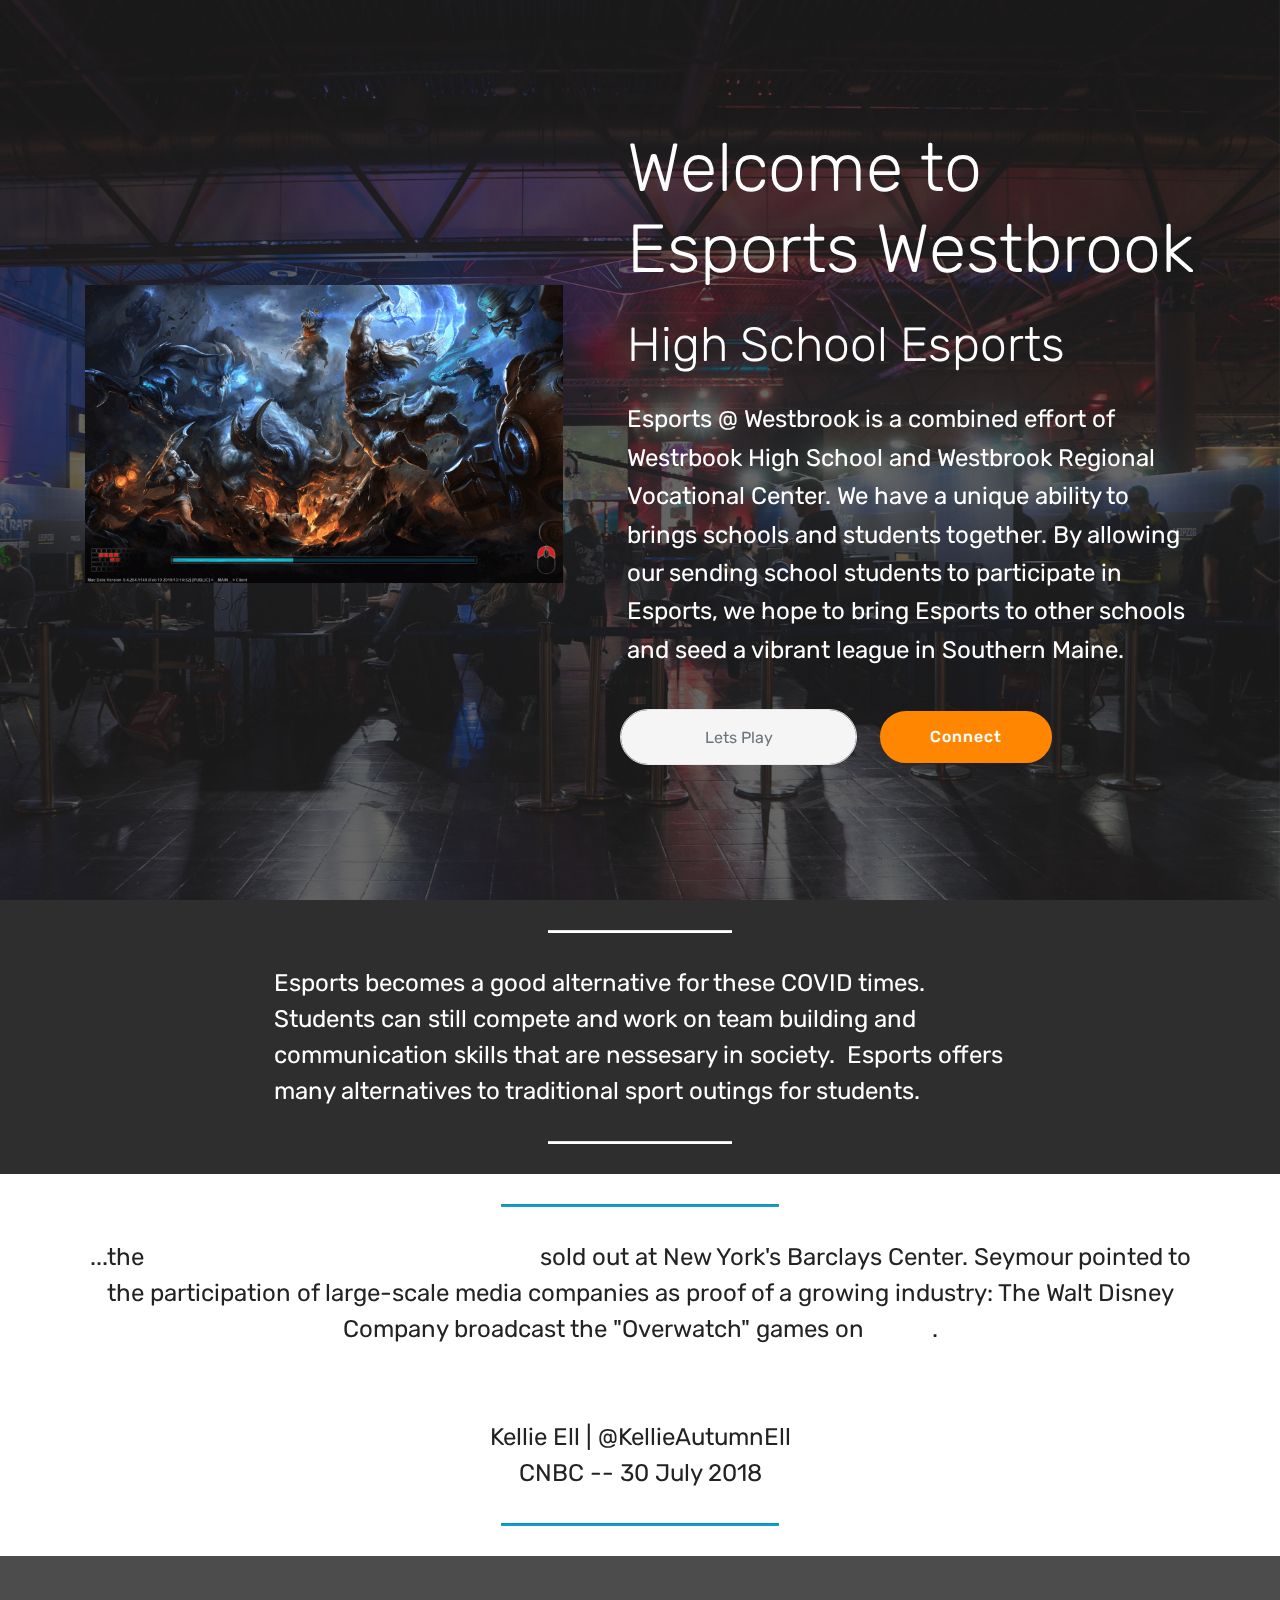
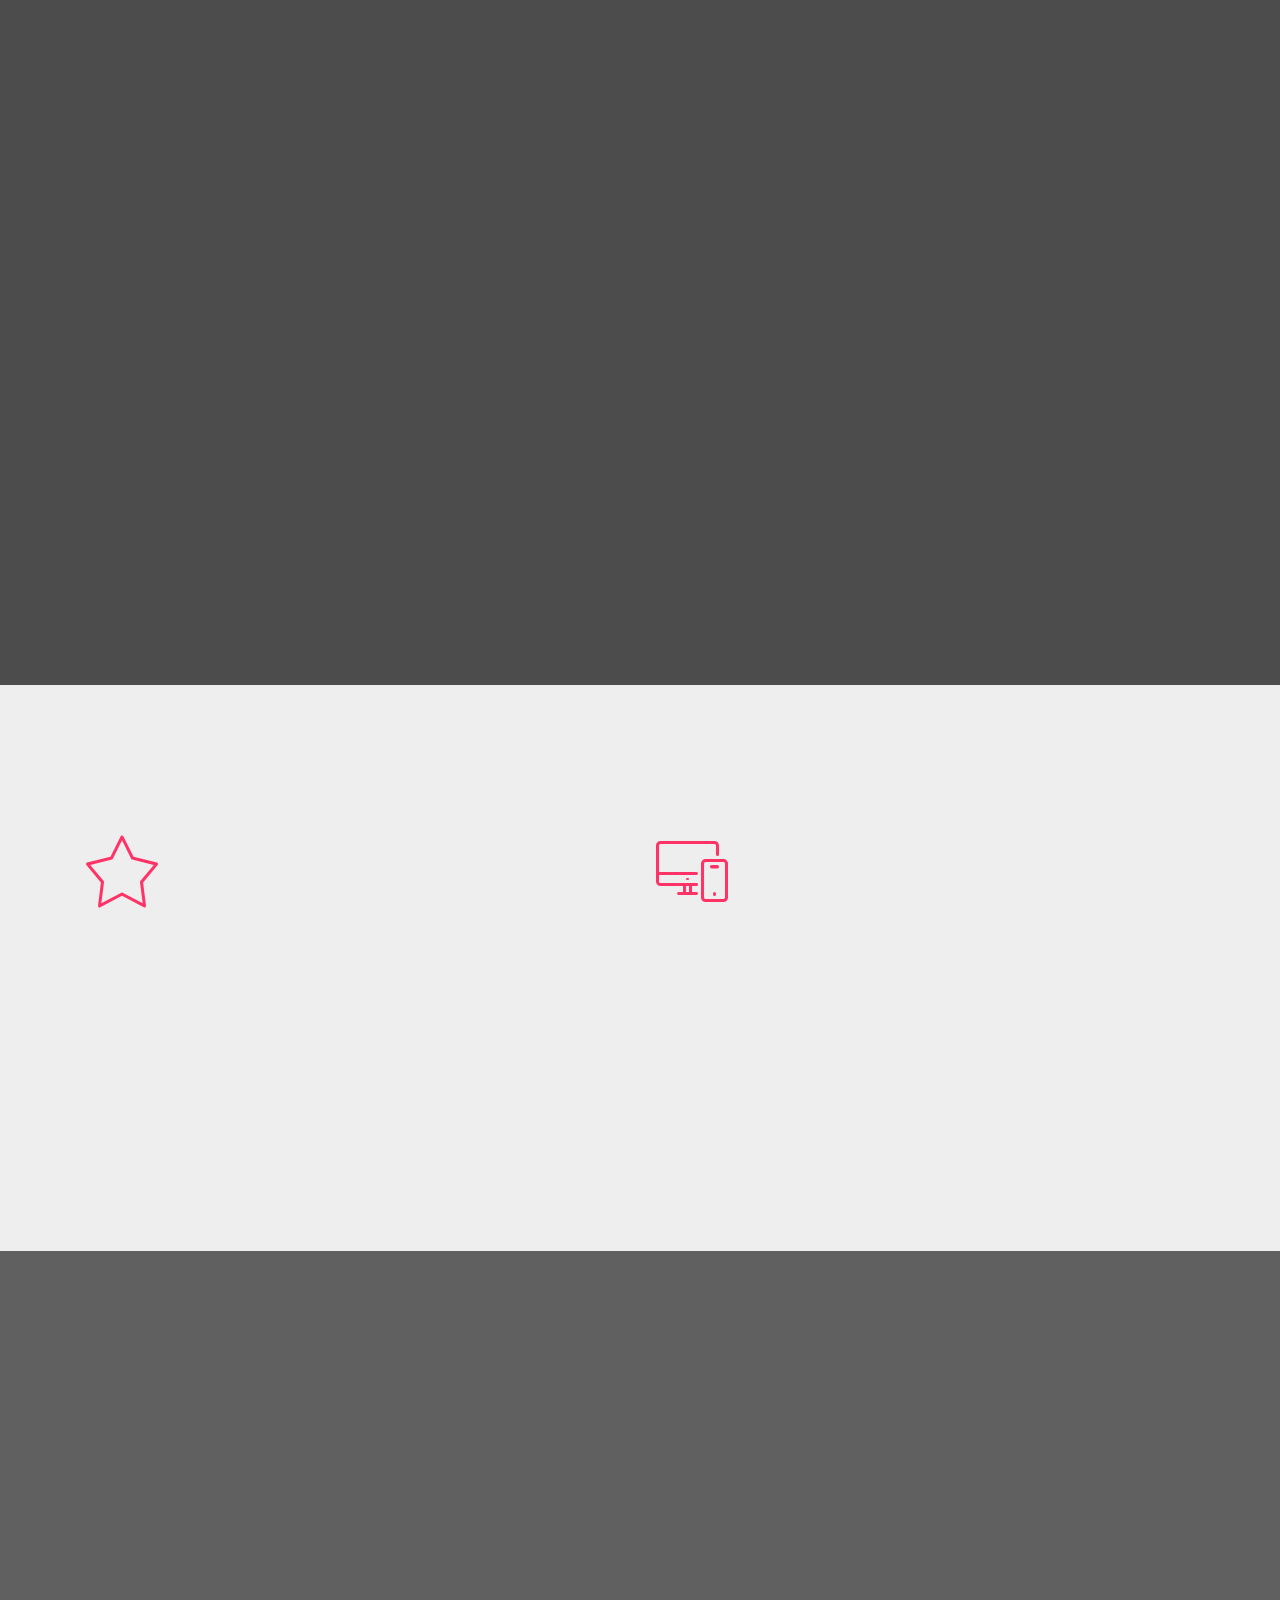
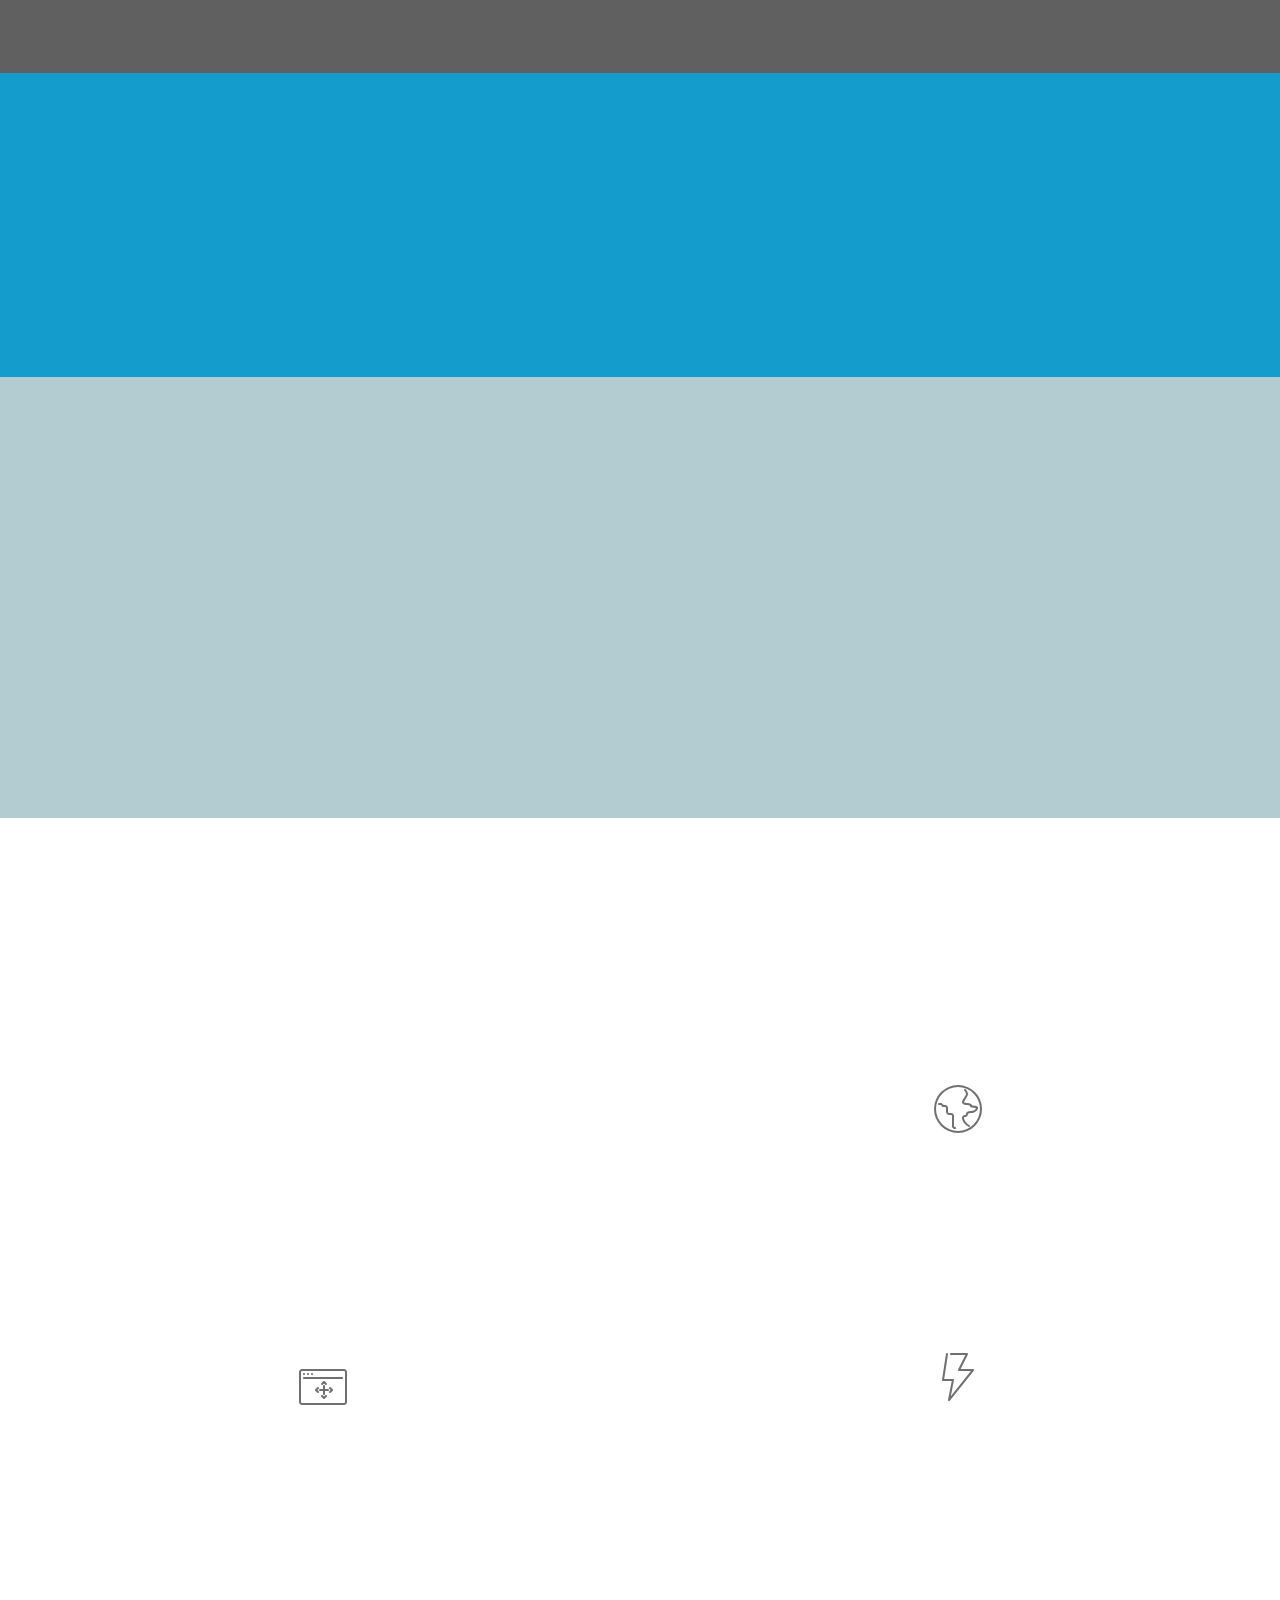
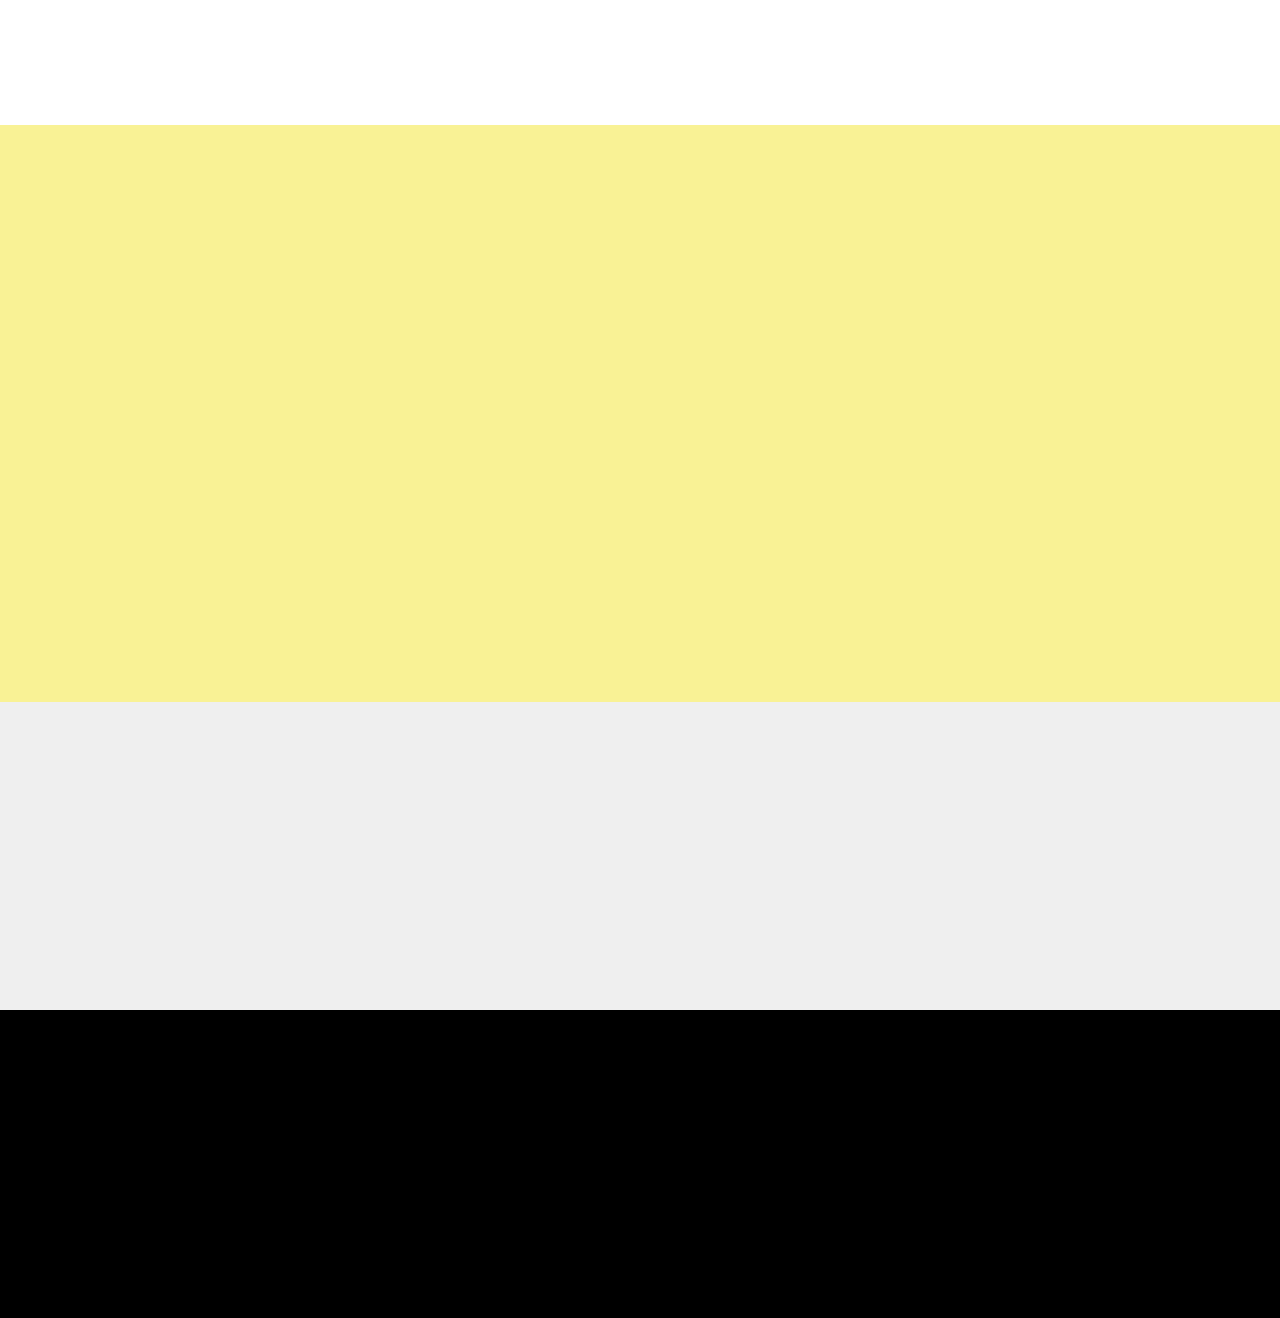
==== commit fc15643b: "create github pages" ====
--- a/index.html
+++ b/index.html
@@ -6,26 +6,29 @@
   <meta http-equiv="X-UA-Compatible" content="IE=edge">
   
   <meta name="viewport" content="width=device-width, initial-scale=1, minimum-scale=1">
-  <link rel="shortcut icon" href="assets/images/logo4.png" type="image/x-icon">
+  <link rel="shortcut icon" href="assets/images/logo5.png" type="image/x-icon">
   <meta name="description" content="">
+  
   
   <title>Home</title>
   <link rel="stylesheet" href="assets/web/assets/mobirise-icons/mobirise-icons.css">
   <link rel="stylesheet" href="assets/bootstrap/css/bootstrap.min.css">
   <link rel="stylesheet" href="assets/bootstrap/css/bootstrap-grid.min.css">
   <link rel="stylesheet" href="assets/bootstrap/css/bootstrap-reboot.min.css">
+  <link rel="stylesheet" href="assets/tether/tether.min.css">
+  <link rel="stylesheet" href="assets/animatecss/animate.min.css">
   <link rel="stylesheet" href="assets/socicon/css/styles.css">
-  <link rel="stylesheet" href="assets/animatecss/animate.min.css">
-  <link rel="stylesheet" href="assets/tether/tether.min.css">
   <link rel="stylesheet" href="assets/theme/css/style.css">
-  <link rel="stylesheet" href="assets/formoid-css/recaptcha.css">
+  <link rel="stylesheet" href="assets/recaptcha.css">
   <link rel="preload" as="style" href="assets/mobirise/css/mbr-additional.css"><link rel="stylesheet" href="assets/mobirise/css/mbr-additional.css" type="text/css">
   
-  
-  
-
+  <script src="assets/web/assets/lazyload/lazyload.js"></script>
+
+  
+  
 </head>
 <body>
+  
   <section class="header14 cid-rjAcatG0Vl mbr-fullscreen mbr-parallax-background" id="header14-8">
 
     
@@ -43,7 +46,7 @@
             <div class="media-content">
                 <h1 class="mbr-section-title pb-3 align-left mbr-white mbr-fonts-style display-1">
                     Welcome to Esports Westbrook</h1>
-                <h3 class="mbr-section-subtitle align-left  mbr-light pb-3 mbr-white mbr-fonts-style display-2">
+                <h3 class="mbr-section-subtitle align-left mbr-light pb-3 mbr-white mbr-fonts-style display-2">
                     High School Esports&nbsp;</h3>
                 <div class="mbr-section-text  pb-3 ">
                     <p class="mbr-text align-left mbr-white mbr-fonts-style display-5">Esports @ Westbrook is a combined effort of Westrbook High School and Westbrook Regional Vocational Center.  We have a unique ability to brings schools and students together.  By allowing our sending school students to participate in Esports, we hope to bring Esports to other schools and seed a vibrant league in Southern Maine.<br></p>
@@ -51,7 +54,7 @@
 
                 <div class="media-container-column" data-form-type="formoid">
                     <!---Formbuilder Form--->
-                    <form action="https://mobirise.com/" method="POST" class="mbr-form form-with-styler" data-form-title="Mobirise Form"><input type="hidden" name="email" data-form-email="true" value="IXGxaLRgFW+Fn3e81F0Cm1AuSNyxSdx125C/NqKbL7d2mrsjLHhUayvLeyezd90mfe7Eutw0x/k13GM1dm5ghbOWTkx4sC/psY2dYkbw2/DnMb3KupoJF99hMMCLCZtT.ZiZncD1u1wFEsdGz8bz9E2bZ8lhPJ+gvxZlZER99Nc3YSFD56Fs7dnmzOIz52KL3+QujJHsdEP+kXXCnwHWL6aU1rOkux+GUV6mrJ+pgAsWDp34w9e8pvc19ZJcqzcie">
+                    <form action="https://mobirise.eu/" method="POST" class="mbr-form form-with-styler" data-form-title="Mobirise Form"><input type="hidden" name="email" data-form-email="true" value="EDoffHI3PxzdJ1NaiFZXhhFy/HZgZ0fYP3fjzd25pxSgs/j7HPgMAi3dXSX/H4WYgbG3Vch+cHmrNZAVcMv803K1vamSM2l7LB6YaiouG6QWfT/9ckaQMHVM5XDSDJAT">
                         <div class="row form-inline">
                             <div hidden="hidden" data-form-alert="" class="alert alert-success col-12">Thanks for connecting, We will get in touch soon!</div>
                             <div hidden="hidden" data-form-alert-danger="" class="alert alert-danger col-12">
@@ -66,6 +69,20 @@
                     </form><!---Formbuilder Form--->
                 </div>
             </div>
+        </div>
+    </div>
+</section>
+
+<section class="mbr-section article content10 cid-s8eHHpXggb" id="content10-m">
+    
+     
+
+    <div class="container">
+        <div class="inner-container" style="width: 66%;">
+            <hr class="line" style="width: 25%;">
+            <div class="section-text align-center mbr-white mbr-fonts-style display-5">
+                    Esports becomes a good alternative for these COVID times. Students can still compete and work on team building and communication skills that are nessesary in society. &nbsp;Esports offers many alternatives to traditional sport outings for students.</div>
+            <hr class="line" style="width: 25%;">
         </div>
     </div>
 </section>
@@ -163,6 +180,64 @@
     </div>
 </section>
 
+<section class="mbr-section content7 cid-seU93DkdvG" id="content7-n">
+          
+    
+
+    <div class="container">
+        <div class="media-container-row">
+            <div class="col-12 col-md-8">
+                <div class="media-container-row">
+                    <div class="media-content">
+                        <div class="mbr-section-text">
+                            <p class="mbr-text align-right mb-0 mbr-fonts-style display-7"><strong>In 2020 The Maine Principles Association partnered with PLAYVS to start a Maine Esports League.</strong>&nbsp;This has allowed students from all over the state of Maine to participate in esports and represent their school. There are sixteen schools participating.&nbsp;</p>
+                        </div>
+                    </div>
+                    <div class="mbr-figure" style="width: 95%;">
+                     <img src="assets/images/mbr-433x289.jpg" alt="">  
+                    </div>
+                </div>
+            </div>
+        </div>
+    </div>
+</section>
+
+<section class="mbr-section article content14 cid-seU9ZnqK2V" id="content14-o">
+      
+     
+
+    <div class="container">
+        <div class="media-container-row">
+            <div class="row col-12 col-md-12">
+                <div class="col-12 mbr-text mbr-fonts-style display-2 col-md-4">
+                     <p class="p-3">Is your School on this List</p>
+                </div>
+                <div class="col-12 mbr-text mbr-fonts-style display-4 col-md-4">
+                    <ul>
+                    <li>Westbrook/WRVC</li>
+                    <li>Deering High School</li>
+                    <li>Morse High School</li> 
+                    <li>Piscataquis Community High School</li> 
+                    <li>Maine Central Institute</li> 
+                    <li>Spruce Mountain High School</li> 
+                    <li>Waterville Senior High School</li> 
+                    <li>Temple Academy</li> 
+                    <li>CONY High School</li> 
+                    <li>Cape Elizabeth High School</li> 
+                    <li>Sumner Memorial High School</li> 
+                    <li>Oak Hill High Schools</li> 
+                    <li>Woodlands Jr-Sr High School</li> 
+                    <li>Waynflete</li>
+                    </ul>
+                </div>
+                <div class="col-12 col-md-4 mbr-text mbr-fonts-style display-7">
+                     <p class="p-3">If not you can find out more by contacting any of the esport coaches, players or advisors.&nbsp; PlayVS has resources to help you build a team at your school.&nbsp; In Maine Esports clubs are trying our&nbsp; best to include all kids into a group experience.&nbsp;&nbsp;</p><p class="p-3">You can easily join, contact us!</p>
+                </div>
+            </div>
+        </div>
+    </div>
+</section>
+
 <section class="features12 cid-rHZOYKNS1E" id="features12-k">
     
     
@@ -265,7 +340,7 @@
     </div>
 </section>
 
-<section class="mbr-section form3 cid-rk2rHpqEbl" id="form3-h" data-bg-video="https://www.youtube.com/watch?v=XRGPIWcaT2s">
+<section class="mbr-section form3 cid-rk2rHpqEbl" data-bg-video="https://www.youtube.com/watch?v=XRGPIWcaT2s" id="form3-h">
 
     
 
@@ -275,7 +350,7 @@
     <div class="container">
         <div class="row justify-content-center">
             <div class="title col-12 col-lg-8">
-                <h2 class="align-center pb-2 mbr-fonts-style display-5">Get in touch to play</h2>
+                <h2 class="align-center pb-2 mbr-fonts-style display-5">Get in touch to play, Add your Email!</h2>
                 
             </div>
         </div>
@@ -283,7 +358,7 @@
         <div class="row py-2 justify-content-center">
             <div class="col-12 col-lg-6  col-md-8 " data-form-type="formoid">
                 <!---Formbuilder Form--->
-                <form action="https://mobirise.com/" method="POST" class="mbr-form form-with-styler" data-form-title="Mobirise Form"><input type="hidden" name="email" data-form-email="true" value="EhPHYXPHXKpPk8h+S908fTJtIg0B4uKCoIiT62DcNrzGWiz94TpSX5yVKLq27D7wKhu6ZUYD3i0Gyr4YNgVgyUJTfRP5jd13C7LqAbKFez2Y4fqHN8tNHHYVaQbp4puB.Akxl7xr+TSHIFrv/30zrZ2IZLD1YM3L3BeQiUfXbQeminXD87cOdA4ug56NqPOOGwgZjpJPEhHrCc9H/8LU5c+cl8ndz9qNwPKI9lDxaKwBa0tsrwHmKbJVCtp4f/I/M">
+                <form action="https://mobirise.eu/" method="POST" class="mbr-form form-with-styler" data-form-title="Mobirise Form"><input type="hidden" name="email" data-form-email="true" value="bj9UzwumHnJTG7Dp6If6wTYCzRI69wN5V6/ZhwZ7oHkZto/xsI38kW4iw2tj0triPSKqi8XbCsxJlVAEEC1msZ3N8FnyI/R/eCvGKKr10cOkjMCZyYizkziGnP9X1y8Z">
                     <div class="row">
                         <div hidden="hidden" data-form-alert="" class="alert alert-success col-12">Thanks for connecting, We get in touch soon!</div>
                         <div hidden="hidden" data-form-alert-danger="" class="alert alert-danger col-12">
@@ -340,20 +415,20 @@
 </section>
 
 
-  <script src="assets/web/assets/jquery/jquery.min.js"></script>
+<script src="assets/web/assets/jquery/jquery.min.js"></script>
   <script src="assets/popper/popper.min.js"></script>
   <script src="assets/bootstrap/js/bootstrap.min.js"></script>
+  <script src="assets/tether/tether.min.js"></script>
   <script src="assets/smoothscroll/smooth-scroll.js"></script>
   <script src="assets/parallax/jarallax.min.js"></script>
   <script src="assets/viewportchecker/jquery.viewportchecker.js"></script>
   <script src="assets/ytplayer/jquery.mb.ytplayer.min.js"></script>
   <script src="assets/vimeoplayer/jquery.mb.vimeo_player.js"></script>
-  <script src="assets/tether/tether.min.js"></script>
   <script src="assets/theme/js/script.js"></script>
-  <script src="assets/formoid/formoid.min.js"></script>
-  <script src="assets/web/assets/lazyload/lazyload.js"></script>
+  <script src="assets/formoid.min.js"></script>
+  
+  
   
   <input name="animation" type="hidden">
-  
-</body>
+  </body>
 </html>--- a/assets/socicon/css/styles.css
+++ b/assets/socicon/css/styles.css
@@ -1,15 +1,15 @@
 @charset "UTF-8";
 
 @font-face {
-  font-family: "socicon";
-  src:url("../fonts/socicon.eot");
-  src:url("../fonts/socicon.eot?#iefix") format("embedded-opentype"),
-    url("../fonts/socicon.woff") format("woff"),
-    url("../fonts/socicon.ttf") format("truetype"),
-    url("../fonts/socicon.svg#socicon") format("svg");
+  font-family: 'Socicon';
+  src:  url('../fonts/socicon.eot');
+  src:  url('../fonts/socicon.eot?#iefix') format('embedded-opentype'),
+    url('../fonts/socicon.woff2') format('woff2'),
+    url('../fonts/socicon.ttf') format('truetype'),
+    url('../fonts/socicon.woff') format('woff'),
+    url('../fonts/socicon.svg#socicon') format('svg');
   font-weight: normal;
   font-style: normal;
-  font-display:swap;
 }
 
 [data-icon]:before {
@@ -25,520 +25,909 @@
   -moz-osx-font-smoothing: grayscale;
 }
 
-[class^="socicon-"]:before,
-[class*=" socicon-"]:before {
-  font-family: "socicon" !important;
-  font-style: normal !important;
-  font-weight: normal !important;
-  font-variant: normal !important;
-  text-transform: none !important;
+[class^="socicon-"], [class*=" socicon-"] {
+  /* use !important to prevent issues with browser extensions that change fonts */
+  font-family: 'Socicon' !important;
   speak: none;
+  font-style: normal;
+  font-weight: normal;
+  font-variant: normal;
+  text-transform: none;
   line-height: 1;
+
+  /* Better Font Rendering =========== */
   -webkit-font-smoothing: antialiased;
   -moz-osx-font-smoothing: grayscale;
 }
 
-.socicon-modelmayhem:before {
+.socicon-eitaa:before {
+  content: "\e97c";
+}
+.socicon-soroush:before {
+  content: "\e97d";
+}
+.socicon-bale:before {
+  content: "\e97e";
+}
+.socicon-zazzle:before {
+  content: "\e97b";
+}
+.socicon-society6:before {
+  content: "\e97a";
+}
+.socicon-redbubble:before {
+  content: "\e979";
+}
+.socicon-avvo:before {
+  content: "\e978";
+}
+.socicon-stitcher:before {
+  content: "\e977";
+}
+.socicon-googlehangouts:before {
+  content: "\e974";
+}
+.socicon-dlive:before {
+  content: "\e975";
+}
+.socicon-vsco:before {
+  content: "\e976";
+}
+.socicon-flipboard:before {
+  content: "\e973";
+}
+.socicon-ubuntu:before {
+  content: "\e958";
+}
+.socicon-artstation:before {
+  content: "\e959";
+}
+.socicon-invision:before {
+  content: "\e95a";
+}
+.socicon-torial:before {
+  content: "\e95b";
+}
+.socicon-collectorz:before {
+  content: "\e95c";
+}
+.socicon-seenthis:before {
+  content: "\e95d";
+}
+.socicon-googleplaymusic:before {
+  content: "\e95e";
+}
+.socicon-debian:before {
+  content: "\e95f";
+}
+.socicon-filmfreeway:before {
+  content: "\e960";
+}
+.socicon-gnome:before {
+  content: "\e961";
+}
+.socicon-itchio:before {
+  content: "\e962";
+}
+.socicon-jamendo:before {
+  content: "\e963";
+}
+.socicon-mix:before {
+  content: "\e964";
+}
+.socicon-sharepoint:before {
+  content: "\e965";
+}
+.socicon-tinder:before {
+  content: "\e966";
+}
+.socicon-windguru:before {
+  content: "\e967";
+}
+.socicon-cdbaby:before {
+  content: "\e968";
+}
+.socicon-elementaryos:before {
+  content: "\e969";
+}
+.socicon-stage32:before {
+  content: "\e96a";
+}
+.socicon-tiktok:before {
+  content: "\e96b";
+}
+.socicon-gitter:before {
+  content: "\e96c";
+}
+.socicon-letterboxd:before {
+  content: "\e96d";
+}
+.socicon-threema:before {
+  content: "\e96e";
+}
+.socicon-splice:before {
+  content: "\e96f";
+}
+.socicon-metapop:before {
+  content: "\e970";
+}
+.socicon-naver:before {
+  content: "\e971";
+}
+.socicon-remote:before {
+  content: "\e972";
+}
+.socicon-internet:before {
+  content: "\e957";
+}
+.socicon-moddb:before {
+  content: "\e94b";
+}
+.socicon-indiedb:before {
+  content: "\e94c";
+}
+.socicon-traxsource:before {
+  content: "\e94d";
+}
+.socicon-gamefor:before {
+  content: "\e94e";
+}
+.socicon-pixiv:before {
+  content: "\e94f";
+}
+.socicon-myanimelist:before {
+  content: "\e950";
+}
+.socicon-blackberry:before {
+  content: "\e951";
+}
+.socicon-wickr:before {
+  content: "\e952";
+}
+.socicon-spip:before {
+  content: "\e953";
+}
+.socicon-napster:before {
+  content: "\e954";
+}
+.socicon-beatport:before {
+  content: "\e955";
+}
+.socicon-hackerone:before {
+  content: "\e956";
+}
+.socicon-hackernews:before {
+  content: "\e946";
+}
+.socicon-smashwords:before {
+  content: "\e947";
+}
+.socicon-kobo:before {
+  content: "\e948";
+}
+.socicon-bookbub:before {
+  content: "\e949";
+}
+.socicon-mailru:before {
+  content: "\e94a";
+}
+.socicon-gitlab:before {
+  content: "\e945";
+}
+.socicon-instructables:before {
+  content: "\e944";
+}
+.socicon-portfolio:before {
+  content: "\e943";
+}
+.socicon-codered:before {
+  content: "\e940";
+}
+.socicon-origin:before {
+  content: "\e941";
+}
+.socicon-nextdoor:before {
+  content: "\e942";
+}
+.socicon-udemy:before {
+  content: "\e93f";
+}
+.socicon-livemaster:before {
+  content: "\e93e";
+}
+.socicon-crunchbase:before {
+  content: "\e93b";
+}
+.socicon-homefy:before {
+  content: "\e93c";
+}
+.socicon-calendly:before {
+  content: "\e93d";
+}
+.socicon-realtor:before {
+  content: "\e90f";
+}
+.socicon-tidal:before {
+  content: "\e910";
+}
+.socicon-qobuz:before {
+  content: "\e911";
+}
+.socicon-natgeo:before {
+  content: "\e912";
+}
+.socicon-mastodon:before {
+  content: "\e913";
+}
+.socicon-unsplash:before {
+  content: "\e914";
+}
+.socicon-homeadvisor:before {
+  content: "\e915";
+}
+.socicon-angieslist:before {
+  content: "\e916";
+}
+.socicon-codepen:before {
+  content: "\e917";
+}
+.socicon-slack:before {
+  content: "\e918";
+}
+.socicon-openaigym:before {
+  content: "\e919";
+}
+.socicon-logmein:before {
+  content: "\e91a";
+}
+.socicon-fiverr:before {
+  content: "\e91b";
+}
+.socicon-gotomeeting:before {
+  content: "\e91c";
+}
+.socicon-aliexpress:before {
+  content: "\e91d";
+}
+.socicon-guru:before {
+  content: "\e91e";
+}
+.socicon-appstore:before {
+  content: "\e91f";
+}
+.socicon-homes:before {
+  content: "\e920";
+}
+.socicon-zoom:before {
+  content: "\e921";
+}
+.socicon-alibaba:before {
+  content: "\e922";
+}
+.socicon-craigslist:before {
+  content: "\e923";
+}
+.socicon-wix:before {
+  content: "\e924";
+}
+.socicon-redfin:before {
+  content: "\e925";
+}
+.socicon-googlecalendar:before {
+  content: "\e926";
+}
+.socicon-shopify:before {
+  content: "\e927";
+}
+.socicon-freelancer:before {
+  content: "\e928";
+}
+.socicon-seedrs:before {
+  content: "\e929";
+}
+.socicon-bing:before {
+  content: "\e92a";
+}
+.socicon-doodle:before {
+  content: "\e92b";
+}
+.socicon-bonanza:before {
+  content: "\e92c";
+}
+.socicon-squarespace:before {
+  content: "\e92d";
+}
+.socicon-toptal:before {
+  content: "\e92e";
+}
+.socicon-gust:before {
+  content: "\e92f";
+}
+.socicon-ask:before {
+  content: "\e930";
+}
+.socicon-trulia:before {
+  content: "\e931";
+}
+.socicon-loomly:before {
+  content: "\e932";
+}
+.socicon-ghost:before {
+  content: "\e933";
+}
+.socicon-upwork:before {
+  content: "\e934";
+}
+.socicon-fundable:before {
+  content: "\e935";
+}
+.socicon-booking:before {
+  content: "\e936";
+}
+.socicon-googlemaps:before {
+  content: "\e937";
+}
+.socicon-zillow:before {
+  content: "\e938";
+}
+.socicon-niconico:before {
+  content: "\e939";
+}
+.socicon-toneden:before {
+  content: "\e93a";
+}
+.socicon-augment:before {
+  content: "\e908";
+}
+.socicon-bitbucket:before {
+  content: "\e909";
+}
+.socicon-fyuse:before {
+  content: "\e90a";
+}
+.socicon-yt-gaming:before {
+  content: "\e90b";
+}
+.socicon-sketchfab:before {
+  content: "\e90c";
+}
+.socicon-mobcrush:before {
+  content: "\e90d";
+}
+.socicon-microsoft:before {
+  content: "\e90e";
+}
+.socicon-pandora:before {
+  content: "\e907";
+}
+.socicon-messenger:before {
+  content: "\e906";
+}
+.socicon-gamewisp:before {
+  content: "\e905";
+}
+.socicon-bloglovin:before {
+  content: "\e904";
+}
+.socicon-tunein:before {
+  content: "\e903";
+}
+.socicon-gamejolt:before {
+  content: "\e901";
+}
+.socicon-trello:before {
+  content: "\e902";
+}
+.socicon-spreadshirt:before {
+  content: "\e900";
+}
+.socicon-500px:before {
   content: "\e000";
 }
-.socicon-mixcloud:before {
+.socicon-8tracks:before {
   content: "\e001";
 }
+.socicon-airbnb:before {
+  content: "\e002";
+}
+.socicon-alliance:before {
+  content: "\e003";
+}
+.socicon-amazon:before {
+  content: "\e004";
+}
+.socicon-amplement:before {
+  content: "\e005";
+}
+.socicon-android:before {
+  content: "\e006";
+}
+.socicon-angellist:before {
+  content: "\e007";
+}
+.socicon-apple:before {
+  content: "\e008";
+}
+.socicon-appnet:before {
+  content: "\e009";
+}
+.socicon-baidu:before {
+  content: "\e00a";
+}
+.socicon-bandcamp:before {
+  content: "\e00b";
+}
+.socicon-battlenet:before {
+  content: "\e00c";
+}
+.socicon-mixer:before {
+  content: "\e00d";
+}
+.socicon-bebee:before {
+  content: "\e00e";
+}
+.socicon-bebo:before {
+  content: "\e00f";
+}
+.socicon-behance:before {
+  content: "\e010";
+}
+.socicon-blizzard:before {
+  content: "\e011";
+}
+.socicon-blogger:before {
+  content: "\e012";
+}
+.socicon-buffer:before {
+  content: "\e013";
+}
+.socicon-chrome:before {
+  content: "\e014";
+}
+.socicon-coderwall:before {
+  content: "\e015";
+}
+.socicon-curse:before {
+  content: "\e016";
+}
+.socicon-dailymotion:before {
+  content: "\e017";
+}
+.socicon-deezer:before {
+  content: "\e018";
+}
+.socicon-delicious:before {
+  content: "\e019";
+}
+.socicon-deviantart:before {
+  content: "\e01a";
+}
+.socicon-diablo:before {
+  content: "\e01b";
+}
+.socicon-digg:before {
+  content: "\e01c";
+}
+.socicon-discord:before {
+  content: "\e01d";
+}
+.socicon-disqus:before {
+  content: "\e01e";
+}
+.socicon-douban:before {
+  content: "\e01f";
+}
+.socicon-draugiem:before {
+  content: "\e020";
+}
+.socicon-dribbble:before {
+  content: "\e021";
+}
 .socicon-drupal:before {
-  content: "\e002";
-}
-.socicon-swarm:before {
-  content: "\e003";
-}
-.socicon-istock:before {
-  content: "\e004";
-}
-.socicon-yammer:before {
-  content: "\e005";
+  content: "\e022";
+}
+.socicon-ebay:before {
+  content: "\e023";
 }
 .socicon-ello:before {
-  content: "\e006";
-}
-.socicon-stackoverflow:before {
-  content: "\e007";
-}
-.socicon-persona:before {
-  content: "\e008";
-}
-.socicon-triplej:before {
-  content: "\e009";
-}
-.socicon-houzz:before {
-  content: "\e00a";
-}
-.socicon-rss:before {
-  content: "\e00b";
-}
-.socicon-paypal:before {
-  content: "\e00c";
-}
-.socicon-odnoklassniki:before {
-  content: "\e00d";
-}
-.socicon-airbnb:before {
-  content: "\e00e";
-}
-.socicon-periscope:before {
-  content: "\e00f";
-}
-.socicon-outlook:before {
-  content: "\e010";
-}
-.socicon-coderwall:before {
-  content: "\e011";
-}
-.socicon-tripadvisor:before {
-  content: "\e012";
-}
-.socicon-appnet:before {
-  content: "\e013";
-}
-.socicon-goodreads:before {
-  content: "\e014";
-}
-.socicon-tripit:before {
-  content: "\e015";
-}
-.socicon-lanyrd:before {
-  content: "\e016";
-}
-.socicon-slideshare:before {
-  content: "\e017";
-}
-.socicon-buffer:before {
-  content: "\e018";
-}
-.socicon-disqus:before {
-  content: "\e019";
-}
-.socicon-vkontakte:before {
-  content: "\e01a";
-}
-.socicon-whatsapp:before {
-  content: "\e01b";
-}
-.socicon-patreon:before {
-  content: "\e01c";
-}
-.socicon-storehouse:before {
-  content: "\e01d";
-}
-.socicon-pocket:before {
-  content: "\e01e";
-}
-.socicon-mail:before {
-  content: "\e01f";
-}
-.socicon-blogger:before {
-  content: "\e020";
-}
-.socicon-technorati:before {
-  content: "\e021";
-}
-.socicon-reddit:before {
-  content: "\e022";
-}
-.socicon-dribbble:before {
-  content: "\e023";
-}
-.socicon-stumbleupon:before {
   content: "\e024";
 }
-.socicon-digg:before {
+.socicon-endomodo:before {
   content: "\e025";
 }
 .socicon-envato:before {
   content: "\e026";
 }
-.socicon-behance:before {
+.socicon-etsy:before {
   content: "\e027";
 }
-.socicon-delicious:before {
+.socicon-facebook:before {
   content: "\e028";
 }
-.socicon-deviantart:before {
+.socicon-feedburner:before {
   content: "\e029";
 }
+.socicon-filmweb:before {
+  content: "\e02a";
+}
+.socicon-firefox:before {
+  content: "\e02b";
+}
+.socicon-flattr:before {
+  content: "\e02c";
+}
+.socicon-flickr:before {
+  content: "\e02d";
+}
+.socicon-formulr:before {
+  content: "\e02e";
+}
 .socicon-forrst:before {
-  content: "\e02a";
+  content: "\e02f";
+}
+.socicon-foursquare:before {
+  content: "\e030";
+}
+.socicon-friendfeed:before {
+  content: "\e031";
+}
+.socicon-github:before {
+  content: "\e032";
+}
+.socicon-goodreads:before {
+  content: "\e033";
+}
+.socicon-google:before {
+  content: "\e034";
+}
+.socicon-googlescholar:before {
+  content: "\e035";
+}
+.socicon-googlegroups:before {
+  content: "\e036";
+}
+.socicon-googlephotos:before {
+  content: "\e037";
+}
+.socicon-googleplus:before {
+  content: "\e038";
+}
+.socicon-grooveshark:before {
+  content: "\e039";
+}
+.socicon-hackerrank:before {
+  content: "\e03a";
+}
+.socicon-hearthstone:before {
+  content: "\e03b";
+}
+.socicon-hellocoton:before {
+  content: "\e03c";
+}
+.socicon-heroes:before {
+  content: "\e03d";
+}
+.socicon-smashcast:before {
+  content: "\e03e";
+}
+.socicon-horde:before {
+  content: "\e03f";
+}
+.socicon-houzz:before {
+  content: "\e040";
+}
+.socicon-icq:before {
+  content: "\e041";
+}
+.socicon-identica:before {
+  content: "\e042";
+}
+.socicon-imdb:before {
+  content: "\e043";
+}
+.socicon-instagram:before {
+  content: "\e044";
+}
+.socicon-issuu:before {
+  content: "\e045";
+}
+.socicon-istock:before {
+  content: "\e046";
+}
+.socicon-itunes:before {
+  content: "\e047";
+}
+.socicon-keybase:before {
+  content: "\e048";
+}
+.socicon-lanyrd:before {
+  content: "\e049";
+}
+.socicon-lastfm:before {
+  content: "\e04a";
+}
+.socicon-line:before {
+  content: "\e04b";
+}
+.socicon-linkedin:before {
+  content: "\e04c";
+}
+.socicon-livejournal:before {
+  content: "\e04d";
+}
+.socicon-lyft:before {
+  content: "\e04e";
+}
+.socicon-macos:before {
+  content: "\e04f";
+}
+.socicon-mail:before {
+  content: "\e050";
+}
+.socicon-medium:before {
+  content: "\e051";
+}
+.socicon-meetup:before {
+  content: "\e052";
+}
+.socicon-mixcloud:before {
+  content: "\e053";
+}
+.socicon-modelmayhem:before {
+  content: "\e054";
+}
+.socicon-mumble:before {
+  content: "\e055";
+}
+.socicon-myspace:before {
+  content: "\e056";
+}
+.socicon-newsvine:before {
+  content: "\e057";
+}
+.socicon-nintendo:before {
+  content: "\e058";
+}
+.socicon-npm:before {
+  content: "\e059";
+}
+.socicon-odnoklassniki:before {
+  content: "\e05a";
+}
+.socicon-openid:before {
+  content: "\e05b";
+}
+.socicon-opera:before {
+  content: "\e05c";
+}
+.socicon-outlook:before {
+  content: "\e05d";
+}
+.socicon-overwatch:before {
+  content: "\e05e";
+}
+.socicon-patreon:before {
+  content: "\e05f";
+}
+.socicon-paypal:before {
+  content: "\e060";
+}
+.socicon-periscope:before {
+  content: "\e061";
+}
+.socicon-persona:before {
+  content: "\e062";
+}
+.socicon-pinterest:before {
+  content: "\e063";
 }
 .socicon-play:before {
-  content: "\e02b";
+  content: "\e064";
+}
+.socicon-player:before {
+  content: "\e065";
+}
+.socicon-playstation:before {
+  content: "\e066";
+}
+.socicon-pocket:before {
+  content: "\e067";
+}
+.socicon-qq:before {
+  content: "\e068";
+}
+.socicon-quora:before {
+  content: "\e069";
+}
+.socicon-raidcall:before {
+  content: "\e06a";
+}
+.socicon-ravelry:before {
+  content: "\e06b";
+}
+.socicon-reddit:before {
+  content: "\e06c";
+}
+.socicon-renren:before {
+  content: "\e06d";
+}
+.socicon-researchgate:before {
+  content: "\e06e";
+}
+.socicon-residentadvisor:before {
+  content: "\e06f";
+}
+.socicon-reverbnation:before {
+  content: "\e070";
+}
+.socicon-rss:before {
+  content: "\e071";
+}
+.socicon-sharethis:before {
+  content: "\e072";
+}
+.socicon-skype:before {
+  content: "\e073";
+}
+.socicon-slideshare:before {
+  content: "\e074";
+}
+.socicon-smugmug:before {
+  content: "\e075";
+}
+.socicon-snapchat:before {
+  content: "\e076";
+}
+.socicon-songkick:before {
+  content: "\e077";
+}
+.socicon-soundcloud:before {
+  content: "\e078";
+}
+.socicon-spotify:before {
+  content: "\e079";
+}
+.socicon-stackexchange:before {
+  content: "\e07a";
+}
+.socicon-stackoverflow:before {
+  content: "\e07b";
+}
+.socicon-starcraft:before {
+  content: "\e07c";
+}
+.socicon-stayfriends:before {
+  content: "\e07d";
+}
+.socicon-steam:before {
+  content: "\e07e";
+}
+.socicon-storehouse:before {
+  content: "\e07f";
+}
+.socicon-strava:before {
+  content: "\e080";
+}
+.socicon-streamjar:before {
+  content: "\e081";
+}
+.socicon-stumbleupon:before {
+  content: "\e082";
+}
+.socicon-swarm:before {
+  content: "\e083";
+}
+.socicon-teamspeak:before {
+  content: "\e084";
+}
+.socicon-teamviewer:before {
+  content: "\e085";
+}
+.socicon-technorati:before {
+  content: "\e086";
+}
+.socicon-telegram:before {
+  content: "\e087";
+}
+.socicon-tripadvisor:before {
+  content: "\e088";
+}
+.socicon-tripit:before {
+  content: "\e089";
+}
+.socicon-triplej:before {
+  content: "\e08a";
+}
+.socicon-tumblr:before {
+  content: "\e08b";
+}
+.socicon-twitch:before {
+  content: "\e08c";
+}
+.socicon-twitter:before {
+  content: "\e08d";
+}
+.socicon-uber:before {
+  content: "\e08e";
+}
+.socicon-ventrilo:before {
+  content: "\e08f";
+}
+.socicon-viadeo:before {
+  content: "\e090";
+}
+.socicon-viber:before {
+  content: "\e091";
+}
+.socicon-viewbug:before {
+  content: "\e092";
+}
+.socicon-vimeo:before {
+  content: "\e093";
+}
+.socicon-vine:before {
+  content: "\e094";
+}
+.socicon-vkontakte:before {
+  content: "\e095";
+}
+.socicon-warcraft:before {
+  content: "\e096";
+}
+.socicon-wechat:before {
+  content: "\e097";
+}
+.socicon-weibo:before {
+  content: "\e098";
+}
+.socicon-whatsapp:before {
+  content: "\e099";
+}
+.socicon-wikipedia:before {
+  content: "\e09a";
+}
+.socicon-windows:before {
+  content: "\e09b";
+}
+.socicon-wordpress:before {
+  content: "\e09c";
+}
+.socicon-wykop:before {
+  content: "\e09d";
+}
+.socicon-xbox:before {
+  content: "\e09e";
+}
+.socicon-xing:before {
+  content: "\e09f";
+}
+.socicon-yahoo:before {
+  content: "\e0a0";
+}
+.socicon-yammer:before {
+  content: "\e0a1";
+}
+.socicon-yandex:before {
+  content: "\e0a2";
+}
+.socicon-yelp:before {
+  content: "\e0a3";
+}
+.socicon-younow:before {
+  content: "\e0a4";
+}
+.socicon-youtube:before {
+  content: "\e0a5";
+}
+.socicon-zapier:before {
+  content: "\e0a6";
 }
 .socicon-zerply:before {
-  content: "\e02c";
-}
-.socicon-wikipedia:before {
-  content: "\e02d";
-}
-.socicon-apple:before {
-  content: "\e02e";
-}
-.socicon-flattr:before {
-  content: "\e02f";
-}
-.socicon-github:before {
-  content: "\e030";
-}
-.socicon-renren:before {
-  content: "\e031";
-}
-.socicon-friendfeed:before {
-  content: "\e032";
-}
-.socicon-newsvine:before {
-  content: "\e033";
-}
-.socicon-identica:before {
-  content: "\e034";
-}
-.socicon-bebo:before {
-  content: "\e035";
+  content: "\e0a7";
+}
+.socicon-zomato:before {
+  content: "\e0a8";
 }
 .socicon-zynga:before {
-  content: "\e036";
-}
-.socicon-steam:before {
-  content: "\e037";
-}
-.socicon-xbox:before {
-  content: "\e038";
-}
-.socicon-windows:before {
-  content: "\e039";
-}
-.socicon-qq:before {
-  content: "\e03a";
-}
-.socicon-douban:before {
-  content: "\e03b";
-}
-.socicon-meetup:before {
-  content: "\e03c";
-}
-.socicon-playstation:before {
-  content: "\e03d";
-}
-.socicon-android:before {
-  content: "\e03e";
-}
-.socicon-snapchat:before {
-  content: "\e03f";
-}
-.socicon-twitter:before {
-  content: "\e040";
-}
-.socicon-facebook:before {
-  content: "\e041";
-}
-.socicon-googleplus:before {
-  content: "\e042";
-}
-.socicon-pinterest:before {
-  content: "\e043";
-}
-.socicon-foursquare:before {
-  content: "\e044";
-}
-.socicon-yahoo:before {
-  content: "\e045";
-}
-.socicon-skype:before {
-  content: "\e046";
-}
-.socicon-yelp:before {
-  content: "\e047";
-}
-.socicon-feedburner:before {
-  content: "\e048";
-}
-.socicon-linkedin:before {
-  content: "\e049";
-}
-.socicon-viadeo:before {
-  content: "\e04a";
-}
-.socicon-xing:before {
-  content: "\e04b";
-}
-.socicon-myspace:before {
-  content: "\e04c";
-}
-.socicon-soundcloud:before {
-  content: "\e04d";
-}
-.socicon-spotify:before {
-  content: "\e04e";
-}
-.socicon-grooveshark:before {
-  content: "\e04f";
-}
-.socicon-lastfm:before {
-  content: "\e050";
-}
-.socicon-youtube:before {
-  content: "\e051";
-}
-.socicon-vimeo:before {
-  content: "\e052";
-}
-.socicon-dailymotion:before {
-  content: "\e053";
-}
-.socicon-vine:before {
-  content: "\e054";
-}
-.socicon-flickr:before {
-  content: "\e055";
-}
-.socicon-500px:before {
-  content: "\e056";
-}
-.socicon-wordpress:before {
-  content: "\e058";
-}
-.socicon-tumblr:before {
-  content: "\e059";
-}
-.socicon-twitch:before {
-  content: "\e05a";
-}
-.socicon-8tracks:before {
-  content: "\e05b";
-}
-.socicon-amazon:before {
-  content: "\e05c";
-}
-.socicon-icq:before {
-  content: "\e05d";
-}
-.socicon-smugmug:before {
-  content: "\e05e";
-}
-.socicon-ravelry:before {
-  content: "\e05f";
-}
-.socicon-weibo:before {
-  content: "\e060";
-}
-.socicon-baidu:before {
-  content: "\e061";
-}
-.socicon-angellist:before {
-  content: "\e062";
-}
-.socicon-ebay:before {
-  content: "\e063";
-}
-.socicon-imdb:before {
-  content: "\e064";
-}
-.socicon-stayfriends:before {
-  content: "\e065";
-}
-.socicon-residentadvisor:before {
-  content: "\e066";
-}
-.socicon-google:before {
-  content: "\e067";
-}
-.socicon-yandex:before {
-  content: "\e068";
-}
-.socicon-sharethis:before {
-  content: "\e069";
-}
-.socicon-bandcamp:before {
-  content: "\e06a";
-}
-.socicon-itunes:before {
-  content: "\e06b";
-}
-.socicon-deezer:before {
-  content: "\e06c";
-}
-.socicon-telegram:before {
-  content: "\e06e";
-}
-.socicon-openid:before {
-  content: "\e06f";
-}
-.socicon-amplement:before {
-  content: "\e070";
-}
-.socicon-viber:before {
-  content: "\e071";
-}
-.socicon-zomato:before {
-  content: "\e072";
-}
-.socicon-draugiem:before {
-  content: "\e074";
-}
-.socicon-endomodo:before {
-  content: "\e075";
-}
-.socicon-filmweb:before {
-  content: "\e076";
-}
-.socicon-stackexchange:before {
-  content: "\e077";
-}
-.socicon-wykop:before {
-  content: "\e078";
-}
-.socicon-teamspeak:before {
-  content: "\e079";
-}
-.socicon-teamviewer:before {
-  content: "\e07a";
-}
-.socicon-ventrilo:before {
-  content: "\e07b";
-}
-.socicon-younow:before {
-  content: "\e07c";
-}
-.socicon-raidcall:before {
-  content: "\e07d";
-}
-.socicon-mumble:before {
-  content: "\e07e";
-}
-.socicon-medium:before {
-  content: "\e06d";
-}
-.socicon-bebee:before {
-  content: "\e07f";
-}
-.socicon-hitbox:before {
-  content: "\e080";
-}
-.socicon-reverbnation:before {
-  content: "\e081";
-}
-.socicon-formulr:before {
-  content: "\e082";
-}
-.socicon-instagram:before {
-  content: "\e057";
-}
-.socicon-battlenet:before {
-  content: "\e083";
-}
-.socicon-chrome:before {
-  content: "\e084";
-}
-.socicon-discord:before {
-  content: "\e086";
-}
-.socicon-issuu:before {
-  content: "\e087";
-}
-.socicon-macos:before {
-  content: "\e088";
-}
-.socicon-firefox:before {
-  content: "\e089";
-}
-.socicon-opera:before {
-  content: "\e08d";
-}
-.socicon-keybase:before {
-  content: "\e090";
-}
-.socicon-alliance:before {
-  content: "\e091";
-}
-.socicon-livejournal:before {
-  content: "\e092";
-}
-.socicon-googlephotos:before {
-  content: "\e093";
-}
-.socicon-horde:before {
-  content: "\e094";
-}
-.socicon-etsy:before {
-  content: "\e095";
-}
-.socicon-zapier:before {
-  content: "\e096";
-}
-.socicon-google-scholar:before {
-  content: "\e097";
-}
-.socicon-researchgate:before {
-  content: "\e098";
-}
-.socicon-wechat:before {
-  content: "\e099";
-}
-.socicon-strava:before {
-  content: "\e09a";
-}
-.socicon-line:before {
-  content: "\e09b";
-}
-.socicon-lyft:before {
-  content: "\e09c";
-}
-.socicon-uber:before {
-  content: "\e09d";
-}
-.socicon-songkick:before {
-  content: "\e09e";
-}
-.socicon-viewbug:before {
-  content: "\e09f";
-}
-.socicon-googlegroups:before {
-  content: "\e0a0";
-}
-.socicon-quora:before {
-  content: "\e073";
-}
-.socicon-diablo:before {
-  content: "\e085";
-}
-.socicon-blizzard:before {
-  content: "\e0a1";
-}
-.socicon-hearthstone:before {
-  content: "\e08b";
-}
-.socicon-heroes:before {
-  content: "\e08a";
-}
-.socicon-overwatch:before {
-  content: "\e08c";
-}
-.socicon-warcraft:before {
-  content: "\e08e";
-}
-.socicon-starcraft:before {
-  content: "\e08f";
-}
-.socicon-beam:before {
-  content: "\e0a2";
-}
-.socicon-curse:before {
-  content: "\e0a3";
-}
-.socicon-player:before {
-  content: "\e0a4";
-}
-.socicon-streamjar:before {
-  content: "\e0a5";
-}
-.socicon-nintendo:before {
-  content: "\e0a6";
-}
-.socicon-hellocoton:before {
-  content: "\e0a7";
-}
+  content: "\e0a9";
+}
--- a/assets/theme/css/style.css
+++ b/assets/theme/css/style.css
@@ -3,38 +3,53 @@
  * Copyright 2017 Mobirise
  */
 section {
-  background-color: #eeeeee; }
+  background-color: #eeeeee;
+}
+
+.form-control:focus {
+  box-shadow: none;
+}
+
+:focus {
+  outline: none;
+}
 
 body {
   font-style: normal;
-  line-height: 1.5; }
+  line-height: 1.5;
+}
 
 section,
 .container,
 .container-fluid {
   position: relative;
-  word-wrap: break-word; }
+  word-wrap: break-word;
+}
 
 a.mbr-iconfont:hover {
-  text-decoration: none; }
+  text-decoration: none;
+}
 
 .article .lead p,
 .article .lead ul,
 .article .lead ol,
 .article .lead pre,
 .article .lead blockquote {
-  margin-bottom: 0; }
+  margin-bottom: 0;
+}
 
 ul,
 ol,
 pre,
 blockquote {
-  margin-bottom: 2.3125rem; }
+  margin-bottom: 2.3125rem;
+}
 
 pre {
   background: #f4f4f4;
   padding: 10px 24px;
-  white-space: pre-wrap; }
+  white-space: pre-wrap;
+}
 
 .inactive {
   -webkit-user-select: none;
@@ -43,24 +58,31 @@
   user-select: none;
   pointer-events: none;
   -webkit-user-drag: none;
-  user-drag: none; }
+  user-drag: none;
+}
 
 .mbr-section__comments .row {
   justify-content: center;
-  -webkit-justify-content: center; }
+  -webkit-justify-content: center;
+}
 
 a {
   font-style: normal;
   font-weight: 400;
-  cursor: pointer; }
-  a, a:hover {
-    text-decoration: none; }
+  cursor: pointer;
+}
+
+a, a:hover {
+  text-decoration: none;
+}
 
 figure {
-  margin-bottom: 0; }
+  margin-bottom: 0;
+}
 
 body {
-  color: #232323; }
+  color: #232323;
+}
 
 h1,
 h2,
@@ -80,79 +102,100 @@
 .display-4 {
   line-height: 1;
   word-break: break-word;
-  word-wrap: break-word; }
+  word-wrap: break-word;
+}
 
 .mbr-section-title {
   font-style: normal;
-  line-height: 1.2; }
+  line-height: 1.2;
+}
 
 .mbr-section-subtitle {
-  line-height: 1.3; }
+  line-height: 1.3;
+}
 
 .mbr-text {
   font-style: normal;
-  line-height: 1.6; }
+  line-height: 1.6;
+}
 
 b,
 strong {
-  font-weight: bold; }
+  font-weight: bold;
+}
 
 blockquote {
   padding: 10px 0 10px 20px;
   position: relative;
   border-left: 2px solid;
-  border-color: #ff3366; }
+  border-color: #ff3366;
+}
 
 input:-webkit-autofill, input:-webkit-autofill:hover, input:-webkit-autofill:focus, input:-webkit-autofill:active {
   transition-delay: 9999s;
-  transition-property: background-color, color; }
+  transition-property: background-color, color;
+}
 
 textarea[type='hidden'] {
-  display: none; }
+  display: none;
+}
 
 body {
-  position: relative; }
+  position: relative;
+}
 
 section {
   background-position: 50% 50%;
   background-repeat: no-repeat;
-  background-size: cover; }
-  section .mbr-background-video,
-  section .mbr-background-video-preview {
-    position: absolute;
-    bottom: 0;
-    left: 0;
-    right: 0;
-    top: 0; }
+  background-size: cover;
+}
+
+section .mbr-background-video,
+section .mbr-background-video-preview {
+  position: absolute;
+  bottom: 0;
+  left: 0;
+  right: 0;
+  top: 0;
+}
 
 .hidden {
-  visibility: hidden; }
+  visibility: hidden;
+}
 
 .mbr-z-index20 {
-  z-index: 20; }
+  z-index: 20;
+}
 
 /*! Base colors */
 .mbr-white {
-  color: #ffffff; }
+  color: #ffffff;
+}
 
 .mbr-black {
-  color: #000000; }
+  color: #000000;
+}
 
 .mbr-bg-white {
-  background-color: #ffffff; }
+  background-color: #ffffff;
+}
 
 .mbr-bg-black {
-  background-color: #000000; }
+  background-color: #000000;
+}
 
 /*! Text-aligns */
 .align-left {
-  text-align: left; }
+  text-align: left;
+}
 
 .align-center {
-  text-align: center; }
+  text-align: center;
+}
 
 .align-right {
-  text-align: right; }
+  text-align: right;
+}
 
 @media (max-width: 767px) {
   .align-left,
@@ -160,130 +203,130 @@
   .align-right,
   .mbr-section-btn,
   .mbr-section-title {
-    text-align: center; } }
+    text-align: center;
+  }
+}
+
 /*! Font-weight  */
 .mbr-light {
-  font-weight: 300; }
+  font-weight: 300;
+}
 
 .mbr-regular {
-  font-weight: 400; }
+  font-weight: 400;
+}
 
 .mbr-semibold {
-  font-weight: 500; }
+  font-weight: 500;
+}
 
 .mbr-bold {
-  font-weight: 700; }
+  font-weight: 700;
+}
 
 /*! Media  */
 .media-size-item {
-  -webkit-flex: 1 1 auto;
   -moz-flex: 1 1 auto;
-  -ms-flex: 1 1 auto;
   -o-flex: 1 1 auto;
-  flex: 1 1 auto; }
+  flex: 1 1 auto;
+}
 
 .media-content {
-  -webkit-flex-basis: 100%;
-  flex-basis: 100%; }
+  flex-basis: 100%;
+}
 
 .media-container-row {
-  display: -ms-flexbox;
-  display: -webkit-flex;
   display: flex;
-  -webkit-flex-direction: row;
-  -ms-flex-direction: row;
   flex-direction: row;
-  -webkit-flex-wrap: wrap;
-  -ms-flex-wrap: wrap;
   flex-wrap: wrap;
-  -webkit-justify-content: center;
-  -ms-flex-pack: center;
   justify-content: center;
-  -webkit-align-content: center;
-  -ms-flex-line-pack: center;
   align-content: center;
-  -webkit-align-items: start;
-  -ms-flex-align: start;
-  align-items: start; }
-  .media-container-row .media-size-item {
-    width: 400px; }
+  align-items: start;
+}
+
+.media-container-row .media-size-item {
+  width: 400px;
+}
 
 .media-container-column {
-  display: -ms-flexbox;
-  display: -webkit-flex;
   display: flex;
-  -webkit-flex-direction: column;
-  -ms-flex-direction: column;
   flex-direction: column;
-  -webkit-flex-wrap: wrap;
-  -ms-flex-wrap: wrap;
   flex-wrap: wrap;
-  -webkit-justify-content: center;
-  -ms-flex-pack: center;
   justify-content: center;
-  -webkit-align-content: center;
-  -ms-flex-line-pack: center;
   align-content: center;
-  -webkit-align-items: stretch;
-  -ms-flex-align: stretch;
-  align-items: stretch; }
-  .media-container-column > * {
-    width: 100%; }
+  align-items: stretch;
+}
+
+.media-container-column > * {
+  width: 100%;
+}
 
 @media (min-width: 992px) {
   .media-container-row {
-    -webkit-flex-wrap: nowrap;
-    -ms-flex-wrap: nowrap;
-    flex-wrap: nowrap; } }
+    flex-wrap: nowrap;
+  }
+}
+
 figure {
-  overflow: hidden; }
+  overflow: hidden;
+}
 
 figure[mbr-media-size] {
-  transition: width 0.1s; }
+  transition: width 0.1s;
+}
 
 .mbr-figure img,
 .mbr-figure iframe {
   display: block;
-  width: 100%; }
+  width: 100%;
+}
 
 .card {
   background-color: transparent;
-  border: none; }
+  border: none;
+}
 
 .card-box {
-  width: 100%; }
+  width: 100%;
+}
 
 .card-img {
   text-align: center;
   flex-shrink: 0;
-  -webkit-flex-shrink: 0; }
+  -webkit-flex-shrink: 0;
+}
 
 .media {
   max-width: 100%;
-  margin: 0 auto; }
+  margin: 0 auto;
+}
 
 .mbr-figure {
-  -ms-flex-item-align: center;
   -ms-grid-row-align: center;
-  -webkit-align-self: center;
-  align-self: center; }
+  align-self: center;
+}
 
 .media-container > div {
-  max-width: 100%; }
+  max-width: 100%;
+}
 
 .mbr-figure img,
 .card-img img {
-  width: 100%; }
+  width: 100%;
+}
 
 @media (max-width: 991px) {
   .media-size-item {
-    width: auto !important; }
-
+    width: auto !important;
+  }
   .media {
-    width: auto; }
-
+    width: auto;
+  }
   .mbr-figure {
-    width: 100% !important; } }
+    width: 100% !important;
+  }
+}
+
 /*! Buttons */
 .btn {
   font-weight: 500;
@@ -292,8 +335,6 @@
   letter-spacing: 1px;
   margin: .4rem .8rem;
   white-space: normal;
-  -webkit-transition: all .3s ease-in-out;
-  -moz-transition: all .3s ease-in-out;
   transition: all .3s ease-in-out;
   display: inline-flex;
   align-items: center;
@@ -301,74 +342,83 @@
   word-break: break-word;
   -webkit-align-items: center;
   -webkit-justify-content: center;
-  display: -webkit-inline-flex; }
+  display: -webkit-inline-flex;
+}
 
 .btn-sm {
   font-weight: 500;
   letter-spacing: 1px;
-  -webkit-transition: all .3s ease-in-out;
-  -moz-transition: all .3s ease-in-out;
-  transition: all .3s ease-in-out; }
+  transition: all .3s ease-in-out;
+}
 
 .btn-md {
   font-weight: 500;
   letter-spacing: 1px;
   margin: .4rem .8rem !important;
-  -webkit-transition: all .3s ease-in-out;
-  -moz-transition: all .3s ease-in-out;
-  transition: all .3s ease-in-out; }
+  transition: all .3s ease-in-out;
+}
 
 .btn-lg {
   font-weight: 500;
   letter-spacing: 1px;
   margin: .4rem .8rem !important;
-  -webkit-transition: all .3s ease-in-out;
-  -moz-transition: all .3s ease-in-out;
-  transition: all .3s ease-in-out; }
+  transition: all .3s ease-in-out;
+}
 
 .mbr-section-btn {
   margin-left: -0.25rem;
   margin-right: -0.25rem;
-  font-size: 0; }
+  font-size: 0;
+}
 
 nav .mbr-section-btn {
   margin-left: 0rem;
-  margin-right: 0rem; }
+  margin-right: 0rem;
+}
 
 .btn-form {
-  border-radius: 0; }
-  .btn-form:hover {
-    cursor: pointer; }
+  border-radius: 0;
+}
+
+.btn-form:hover {
+  cursor: pointer;
+}
 
 /*! Btn icon margin */
 .btn .mbr-iconfont,
 .btn.btn-sm .mbr-iconfont {
   cursor: pointer;
-  margin-right: 0.5rem; }
+  margin-right: 0.5rem;
+}
 
 .btn.btn-md .mbr-iconfont,
 .btn.btn-md .mbr-iconfont {
-  margin-right: 0.8rem; }
+  margin-right: 0.8rem;
+}
 
 .mbr-regular {
-  font-weight: 400; }
+  font-weight: 400;
+}
 
 .mbr-semibold {
-  font-weight: 500; }
+  font-weight: 500;
+}
 
 .mbr-bold {
-  font-weight: 700; }
+  font-weight: 700;
+}
 
 [type='submit'] {
-  -webkit-appearance: none; }
+  -webkit-appearance: none;
+}
 
 /*! Full-screen */
 .mbr-fullscreen .mbr-overlay {
-  min-height: 100vh; }
+  min-height: 100vh;
+}
 
 .mbr-fullscreen {
   display: flex;
-  display: -webkit-flex;
   display: -moz-flex;
   display: -ms-flex;
   display: -o-flex;
@@ -376,15 +426,19 @@
   -webkit-align-items: center;
   min-height: 100vh;
   padding-top: 3rem;
-  padding-bottom: 3rem; }
+  padding-bottom: 3rem;
+}
 
 /*! Map */
 .map {
   height: 25rem;
-  position: relative; }
-  .map iframe {
-    width: 100%;
-    height: 100%; }
+  position: relative;
+}
+
+.map iframe {
+  width: 100%;
+  height: 100%;
+}
 
 .mbr-overlay {
   background-color: #000;
@@ -395,7 +449,8 @@
   right: 0;
   top: 0;
   z-index: 0;
-  pointer-events: none; }
+  pointer-events: none;
+}
 
 /* Form */
 blockquote {
@@ -403,7 +458,8 @@
   padding: 10px 0 10px 20px;
   font-size: 1.09rem;
   position: relative;
-  border-width: 3px; }
+  border-width: 3px;
+}
 
 .form-control {
   background-color: #f5f5f5;
@@ -411,17 +467,23 @@
   color: #565656;
   line-height: 1.43;
   min-height: 3.5em;
-  padding: 1.07em .5em; }
-  .form-control, .form-control:focus {
-    border: 1px solid #e8e8e8; }
-  .form-active .form-control:invalid {
-    border-color: red; }
+  padding: 1.07em .5em;
+}
+
+.form-control, .form-control:focus {
+  border: 1px solid #e8e8e8;
+}
+
+.form-active .form-control:invalid {
+  border-color: red;
+}
 
 .form-control-label {
   position: relative;
   cursor: pointer;
   margin-bottom: .357em;
-  padding: 0; }
+  padding: 0;
+}
 
 .alert {
   color: #ffffff;
@@ -431,25 +493,29 @@
   line-height: 1.5;
   margin-bottom: 1.875rem;
   padding: 1.25rem;
-  position: relative; }
-  .alert.alert-form::after {
-    background-color: inherit;
-    bottom: -7px;
-    content: "";
-    display: block;
-    height: 14px;
-    left: 50%;
-    margin-left: -7px;
-    position: absolute;
-    transform: rotate(45deg);
-    width: 14px;
-    -webkit-transform: rotate(45deg); }
+  position: relative;
+}
+
+.alert.alert-form::after {
+  background-color: inherit;
+  bottom: -7px;
+  content: "";
+  display: block;
+  height: 14px;
+  left: 50%;
+  margin-left: -7px;
+  position: absolute;
+  transform: rotate(45deg);
+  width: 14px;
+  -webkit-transform: rotate(45deg);
+}
 
 .form-asterisk {
   font-family: initial;
   position: absolute;
   top: -2px;
-  font-weight: normal; }
+  font-weight: normal;
+}
 
 /*! Scroll to top arrow */
 #scrollToTop a i:before {
@@ -459,7 +525,9 @@
   top: 25%;
   background: #fff;
   width: 2px;
-  left: calc(50% - 1px); }
+  left: calc(50% - 1px);
+}
+
 #scrollToTop a i:after {
   content: '';
   position: absolute;
@@ -471,7 +539,8 @@
   left: 30%;
   bottom: 30%;
   transform: rotate(135deg);
-  -webkit-transform: rotate(135deg); }
+  -webkit-transform: rotate(135deg);
+}
 
 .mbr-arrow-up {
   bottom: 25px;
@@ -482,7 +551,8 @@
   color: #ffffff;
   font-size: 32px;
   transform: rotate(180deg);
-  -webkit-transform: rotate(180deg); }
+  -webkit-transform: rotate(180deg);
+}
 
 .mbr-arrow-up a {
   background: rgba(0, 0, 0, 0.2);
@@ -496,15 +566,21 @@
   text-decoration: none;
   transition: all 0.3s ease-in-out;
   cursor: pointer;
-  text-align: center; }
-  .mbr-arrow-up a:hover {
-    background-color: rgba(0, 0, 0, 0.4); }
-  .mbr-arrow-up a i {
-    line-height: 60px; }
+  text-align: center;
+}
+
+.mbr-arrow-up a:hover {
+  background-color: rgba(0, 0, 0, 0.4);
+}
+
+.mbr-arrow-up a i {
+  line-height: 60px;
+}
 
 .mbr-arrow-up-icon {
   display: block;
-  color: #fff; }
+  color: #fff;
+}
 
 .mbr-arrow-up-icon::before {
   content: '\203a';
@@ -517,7 +593,8 @@
   top: 6px;
   left: -4px;
   -webkit-transform: rotate(-90deg);
-  transform: rotate(-90deg); }
+  transform: rotate(-90deg);
+}
 
 /*! Arrow Down */
 .mbr-arrow {
@@ -530,210 +607,290 @@
   background-color: rgba(80, 80, 80, 0.5);
   border-radius: 50%;
   -webkit-transform: translateX(-50%);
-  transform: translateX(-50%); }
-  .mbr-arrow > a {
-    display: inline-block;
-    text-decoration: none;
-    outline-style: none;
-    -webkit-animation: arrowdown 1.7s ease-in-out infinite;
-    animation: arrowdown 1.7s ease-in-out infinite; }
-    .mbr-arrow > a > i {
-      position: absolute;
-      top: -2px;
-      left: 15px;
-      font-size: 2rem; }
+  transform: translateX(-50%);
+}
+
+.mbr-arrow > a {
+  display: inline-block;
+  text-decoration: none;
+  outline-style: none;
+  -webkit-animation: arrowdown 1.7s ease-in-out infinite;
+  animation: arrowdown 1.7s ease-in-out infinite;
+}
+
+.mbr-arrow > a > i {
+  position: absolute;
+  top: -2px;
+  left: 15px;
+  font-size: 2rem;
+}
 
 @keyframes arrowdown {
   0% {
     transform: translateY(0px);
-    -webkit-transform: translateY(0px); }
+    -webkit-transform: translateY(0px);
+  }
   50% {
     transform: translateY(-5px);
-    -webkit-transform: translateY(-5px); }
+    -webkit-transform: translateY(-5px);
+  }
   100% {
     transform: translateY(0px);
-    -webkit-transform: translateY(0px); } }
+    -webkit-transform: translateY(0px);
+  }
+}
+
 @-webkit-keyframes arrowdown {
   0% {
     transform: translateY(0px);
-    -webkit-transform: translateY(0px); }
+    -webkit-transform: translateY(0px);
+  }
   50% {
     transform: translateY(-5px);
-    -webkit-transform: translateY(-5px); }
+    -webkit-transform: translateY(-5px);
+  }
   100% {
     transform: translateY(0px);
-    -webkit-transform: translateY(0px); } }
+    -webkit-transform: translateY(0px);
+  }
+}
+
 @media (max-width: 500px) {
   .mbr-arrow-up {
     left: 50%;
     right: auto;
     transform: translateX(-50%) rotate(180deg);
-    -webkit-transform: translateX(-50%) rotate(180deg); } }
+    -webkit-transform: translateX(-50%) rotate(180deg);
+  }
+}
+
 /*Gradients animation*/
 @keyframes gradient-animation {
   from {
     background-position: 0% 100%;
-    animation-timing-function: ease-in-out; }
+    -webkit-animation-timing-function: ease-in-out;
+            animation-timing-function: ease-in-out;
+  }
   to {
     background-position: 100% 0%;
-    animation-timing-function: ease-in-out; } }
+    -webkit-animation-timing-function: ease-in-out;
+            animation-timing-function: ease-in-out;
+  }
+}
+
 @-webkit-keyframes gradient-animation {
   from {
     background-position: 0% 100%;
-    animation-timing-function: ease-in-out; }
+    -webkit-animation-timing-function: ease-in-out;
+            animation-timing-function: ease-in-out;
+  }
   to {
     background-position: 100% 0%;
-    animation-timing-function: ease-in-out; } }
+    -webkit-animation-timing-function: ease-in-out;
+            animation-timing-function: ease-in-out;
+  }
+}
+
 .bg-gradient {
   background-size: 200% 200%;
   animation: gradient-animation 5s infinite alternate;
-  -webkit-animation: gradient-animation 5s infinite alternate; }
+  -webkit-animation: gradient-animation 5s infinite alternate;
+}
 
 .menu .navbar-brand {
-  display: -webkit-flex; }
-  .menu .navbar-brand span {
-    display: flex;
-    display: -webkit-flex; }
-  .menu .navbar-brand .navbar-caption-wrap {
-    display: -webkit-flex; }
-  .menu .navbar-brand .navbar-logo img {
-    display: -webkit-flex; }
+  display: -webkit-flex;
+}
+
+.menu .navbar-brand span {
+  display: flex;
+  display: -webkit-flex;
+}
+
+.menu .navbar-brand .navbar-caption-wrap {
+  display: -webkit-flex;
+}
+
+.menu .navbar-brand .navbar-logo img {
+  display: -webkit-flex;
+}
+
 @media (min-width: 768px) and (max-width: 1023px) {
   .menu .navbar-toggleable-sm .navbar-nav {
-    display: -webkit-box;
-    display: -webkit-flex;
-    display: -ms-flexbox; } }
+    display: -ms-flexbox;
+  }
+}
+
 @media (max-width: 1023px) {
   .menu .navbar-collapse {
-    max-height: 93.5vh; }
-    .menu .navbar-collapse.show {
-      overflow: auto; } }
+    max-height: 93.5vh;
+  }
+  .menu .navbar-collapse.show {
+    overflow: auto;
+  }
+}
+
 @media (min-width: 1024px) {
   .menu .navbar-nav.nav-dropdown {
-    display: -webkit-flex; }
+    display: -webkit-flex;
+  }
   .menu .navbar-toggleable-sm .navbar-collapse {
-    display: -webkit-flex !important; }
+    display: -webkit-flex !important;
+  }
   .menu .collapsed .navbar-collapse {
-    max-height: 93.5vh; }
-    .menu .collapsed .navbar-collapse.show {
-      overflow: auto; } }
+    max-height: 93.5vh;
+  }
+  .menu .collapsed .navbar-collapse.show {
+    overflow: auto;
+  }
+}
+
 @media (max-width: 767px) {
   .menu .navbar-collapse {
-    max-height: 80vh; } }
+    max-height: 80vh;
+  }
+}
 
 /* Others*/
 .note-check a[data-value=Rubik] {
-  font-style: normal; }
+  font-style: normal;
+}
 
 .mbr-arrow a {
-  color: #ffffff; }
+  color: #ffffff;
+}
 
 @media (max-width: 767px) {
   .mbr-arrow {
-    display: none; } }
+    display: none;
+  }
+}
+
 .navbar {
   display: -webkit-flex;
   -webkit-flex-wrap: wrap;
   -webkit-align-items: center;
-  -webkit-justify-content: space-between; }
+  -webkit-justify-content: space-between;
+}
 
 .navbar-collapse {
   -webkit-flex-basis: 100%;
   -webkit-flex-grow: 1;
-  -webkit-align-items: center; }
+  -webkit-align-items: center;
+}
 
 .nav-dropdown .link {
   padding: 0.667em 1.667em !important;
-  margin: 0 !important; }
+  margin: 0 !important;
+}
 
 .nav {
   display: -webkit-flex;
-  -webkit-flex-wrap: wrap; }
+  -webkit-flex-wrap: wrap;
+}
 
 .row {
   display: -webkit-flex;
-  -webkit-flex-wrap: wrap; }
+  -webkit-flex-wrap: wrap;
+}
 
 .justify-content-center {
-  -webkit-justify-content: center; }
+  -webkit-justify-content: center;
+}
 
 .form-inline {
   display: -webkit-flex;
-  -webkit-flex-flow: row wrap;
-  -webkit-align-items: center; }
+  -webkit-align-items: center;
+}
 
 .card-wrapper {
-  -webkit-flex: 1; }
+  -webkit-flex: 1;
+}
 
 .carousel-control {
   z-index: 10;
   display: -webkit-flex;
   -webkit-align-items: center;
-  -webkit-justify-content: center; }
+  -webkit-justify-content: center;
+}
 
 .carousel-controls {
-  display: -webkit-flex; }
+  display: -webkit-flex;
+}
 
 .media {
-  display: -webkit-flex; }
+  display: -webkit-flex;
+}
 
 .form-group:focus {
-  outline: none; }
+  outline: none;
+}
 
 .jq-selectbox__select {
   padding: 1.07em 0.5em;
   position: absolute;
   top: 0;
   left: 0;
-  width: 100%; }
+  width: 100%;
+}
 
 .jq-selectbox__dropdown {
   position: absolute;
-  top: 100% !important;
+  top: 100%;
   left: 0 !important;
-  width: 100% !important; }
+  width: 100% !important;
+}
 
 .jq-selectbox__trigger-arrow {
-  transform: translateY(-50%); }
+  -webkit-transform: translateY(-50%);
+          transform: translateY(-50%);
+}
 
 .jq-selectbox li {
-  padding: 1.07em 0.5em; }
+  padding: 1.07em 0.5em;
+}
 
 input[type='range'] {
   padding-left: 0 !important;
-  padding-right: 0 !important; }
+  padding-right: 0 !important;
+}
 
 .modal-dialog,
 .modal-content {
-  height: 100%; }
+  height: 100%;
+}
 
 .modal-dialog .carousel-inner {
-  height: calc(100vh - 1.75rem); }
-  @media (max-width: 575px) {
-    .modal-dialog .carousel-inner {
-      height: calc(100vh - 1rem); } }
+  height: calc(100vh - 1.75rem);
+}
+
+@media (max-width: 575px) {
+  .modal-dialog .carousel-inner {
+    height: calc(100vh - 1rem);
+  }
+}
 
 .carousel-item {
-  text-align: center; }
+  text-align: center;
+}
 
 .carousel-item img {
-  margin: auto; }
+  margin: auto;
+}
 
 .navbar-toggler {
-  -webkit-align-self: flex-start;
-  -ms-flex-item-align: start;
   align-self: flex-start;
   padding: 0.25rem 0.75rem;
   font-size: 1.25rem;
   line-height: 1;
   background: transparent;
   border: 1px solid transparent;
-  -webkit-border-radius: 0.25rem;
-  border-radius: 0.25rem; }
+  border-radius: 0.25rem;
+}
 
 .navbar-toggler:focus,
 .navbar-toggler:hover {
-  text-decoration: none; }
+  text-decoration: none;
+}
 
 .navbar-toggler-icon {
   display: inline-block;
@@ -742,320 +899,236 @@
   vertical-align: middle;
   content: '';
   background: no-repeat center center;
-  -webkit-background-size: 100% 100%;
-  -o-background-size: 100% 100%;
-  background-size: 100% 100%; }
+  background-size: 100% 100%;
+}
 
 .navbar-toggler-left {
   position: absolute;
-  left: 1rem; }
+  left: 1rem;
+}
 
 .navbar-toggler-right {
   position: absolute;
-  right: 1rem; }
+  right: 1rem;
+}
 
 @media (max-width: 575px) {
   .navbar-toggleable .navbar-nav .dropdown-menu {
     position: static;
-    float: none; }
-
+    float: none;
+  }
   .navbar-toggleable > .container {
     padding-right: 0;
-    padding-left: 0; } }
+    padding-left: 0;
+  }
+}
+
 @media (min-width: 576px) {
   .navbar-toggleable {
-    -webkit-box-orient: horizontal;
-    -webkit-box-direction: normal;
-    -webkit-flex-direction: row;
-    -ms-flex-direction: row;
     flex-direction: row;
-    -webkit-flex-wrap: nowrap;
-    -ms-flex-wrap: nowrap;
     flex-wrap: nowrap;
-    -webkit-box-align: center;
-    -webkit-align-items: center;
-    -ms-flex-align: center;
-    align-items: center; }
-
+    align-items: center;
+  }
   .navbar-toggleable .navbar-nav {
-    -webkit-box-orient: horizontal;
-    -webkit-box-direction: normal;
-    -webkit-flex-direction: row;
-    -ms-flex-direction: row;
-    flex-direction: row; }
-
+    flex-direction: row;
+  }
   .navbar-toggleable .navbar-nav .nav-link {
     padding-right: 0.5rem;
-    padding-left: 0.5rem; }
-
+    padding-left: 0.5rem;
+  }
   .navbar-toggleable > .container {
-    display: -webkit-box;
-    display: -webkit-flex;
-    display: -ms-flexbox;
     display: flex;
-    -webkit-flex-wrap: nowrap;
-    -ms-flex-wrap: nowrap;
     flex-wrap: nowrap;
-    -webkit-box-align: center;
-    -webkit-align-items: center;
-    -ms-flex-align: center;
-    align-items: center; }
-
+    align-items: center;
+  }
   .navbar-toggleable .navbar-collapse {
-    display: -webkit-box !important;
-    display: -webkit-flex !important;
-    display: -ms-flexbox !important;
     display: flex !important;
-    width: 100%; }
-
+    width: 100%;
+  }
   .navbar-toggleable .navbar-toggler {
-    display: none; } }
+    display: none;
+  }
+}
+
 @media (max-width: 767px) {
   .navbar-toggleable-sm .navbar-nav .dropdown-menu {
     position: static;
-    float: none; }
-
+    float: none;
+  }
   .navbar-toggleable-sm > .container {
     padding-right: 0;
-    padding-left: 0; } }
+    padding-left: 0;
+  }
+}
+
 @media (min-width: 768px) {
   .navbar-toggleable-sm {
-    -webkit-box-orient: horizontal;
-    -webkit-box-direction: normal;
-    -webkit-flex-direction: row;
-    -ms-flex-direction: row;
     flex-direction: row;
-    -webkit-flex-wrap: nowrap;
-    -ms-flex-wrap: nowrap;
     flex-wrap: nowrap;
-    -webkit-box-align: center;
-    -webkit-align-items: center;
-    -ms-flex-align: center;
-    align-items: center; }
-
+    align-items: center;
+  }
   .navbar-toggleable-sm .navbar-nav {
-    -webkit-box-orient: horizontal;
-    -webkit-box-direction: normal;
-    -webkit-flex-direction: row;
-    -ms-flex-direction: row;
-    flex-direction: row; }
-
+    flex-direction: row;
+  }
   .navbar-toggleable-sm .navbar-nav .nav-link {
     padding-right: 0.5rem;
-    padding-left: 0.5rem; }
-
+    padding-left: 0.5rem;
+  }
   .navbar-toggleable-sm > .container {
-    display: -webkit-box;
-    display: -webkit-flex;
-    display: -ms-flexbox;
     display: flex;
-    -webkit-flex-wrap: nowrap;
-    -ms-flex-wrap: nowrap;
     flex-wrap: nowrap;
-    -webkit-box-align: center;
-    -webkit-align-items: center;
-    -ms-flex-align: center;
-    align-items: center; }
-
+    align-items: center;
+  }
   .navbar-toggleable-sm .navbar-collapse {
     display: none;
-    width: 100%; }
-
+    width: 100%;
+  }
   .navbar-toggleable-sm .navbar-toggler {
-    display: none; } }
+    display: none;
+  }
+}
+
 @media (max-width: 1023px) {
   .navbar-toggleable-md .navbar-nav .dropdown-menu {
     position: static;
-    float: none; }
-
+    float: none;
+  }
   .navbar-toggleable-md > .container {
     padding-right: 0;
-    padding-left: 0; } }
+    padding-left: 0;
+  }
+}
+
 @media (min-width: 1024px) {
   .navbar-toggleable-md {
-    -webkit-box-orient: horizontal;
-    -webkit-box-direction: normal;
-    -webkit-flex-direction: row;
-    -ms-flex-direction: row;
     flex-direction: row;
-    -webkit-flex-wrap: nowrap;
-    -ms-flex-wrap: nowrap;
     flex-wrap: nowrap;
-    -webkit-box-align: center;
-    -webkit-align-items: center;
-    -ms-flex-align: center;
-    align-items: center; }
-
+    align-items: center;
+  }
   .navbar-toggleable-md .navbar-nav {
-    -webkit-box-orient: horizontal;
-    -webkit-box-direction: normal;
-    -webkit-flex-direction: row;
-    -ms-flex-direction: row;
-    flex-direction: row; }
-
+    flex-direction: row;
+  }
   .navbar-toggleable-md .navbar-nav .nav-link {
     padding-right: 0.5rem;
-    padding-left: 0.5rem; }
-
+    padding-left: 0.5rem;
+  }
   .navbar-toggleable-md > .container {
-    display: -webkit-box;
-    display: -webkit-flex;
-    display: -ms-flexbox;
     display: flex;
-    -webkit-flex-wrap: nowrap;
-    -ms-flex-wrap: nowrap;
     flex-wrap: nowrap;
-    -webkit-box-align: center;
-    -webkit-align-items: center;
-    -ms-flex-align: center;
-    align-items: center; }
-
+    align-items: center;
+  }
   .navbar-toggleable-md .navbar-collapse {
-    display: -webkit-box !important;
-    display: -webkit-flex !important;
-    display: -ms-flexbox !important;
     display: flex !important;
-    width: 100%; }
-
+    width: 100%;
+  }
   .navbar-toggleable-md .navbar-toggler {
-    display: none; } }
+    display: none;
+  }
+}
+
 @media (max-width: 1199px) {
   .navbar-toggleable-lg .navbar-nav .dropdown-menu {
     position: static;
-    float: none; }
-
+    float: none;
+  }
   .navbar-toggleable-lg > .container {
     padding-right: 0;
-    padding-left: 0; } }
+    padding-left: 0;
+  }
+}
+
 @media (min-width: 1200px) {
   .navbar-toggleable-lg {
-    -webkit-box-orient: horizontal;
-    -webkit-box-direction: normal;
-    -webkit-flex-direction: row;
-    -ms-flex-direction: row;
     flex-direction: row;
-    -webkit-flex-wrap: nowrap;
-    -ms-flex-wrap: nowrap;
     flex-wrap: nowrap;
-    -webkit-box-align: center;
-    -webkit-align-items: center;
-    -ms-flex-align: center;
-    align-items: center; }
-
+    align-items: center;
+  }
   .navbar-toggleable-lg .navbar-nav {
-    -webkit-box-orient: horizontal;
-    -webkit-box-direction: normal;
-    -webkit-flex-direction: row;
-    -ms-flex-direction: row;
-    flex-direction: row; }
-
+    flex-direction: row;
+  }
   .navbar-toggleable-lg .navbar-nav .nav-link {
     padding-right: 0.5rem;
-    padding-left: 0.5rem; }
-
+    padding-left: 0.5rem;
+  }
   .navbar-toggleable-lg > .container {
-    display: -webkit-box;
-    display: -webkit-flex;
-    display: -ms-flexbox;
     display: flex;
-    -webkit-flex-wrap: nowrap;
-    -ms-flex-wrap: nowrap;
     flex-wrap: nowrap;
-    -webkit-box-align: center;
-    -webkit-align-items: center;
-    -ms-flex-align: center;
-    align-items: center; }
-
+    align-items: center;
+  }
   .navbar-toggleable-lg .navbar-collapse {
-    display: -webkit-box !important;
-    display: -webkit-flex !important;
-    display: -ms-flexbox !important;
     display: flex !important;
-    width: 100%; }
-
+    width: 100%;
+  }
   .navbar-toggleable-lg .navbar-toggler {
-    display: none; } }
+    display: none;
+  }
+}
+
 .navbar-toggleable-xl {
-  -webkit-box-orient: horizontal;
-  -webkit-box-direction: normal;
-  -webkit-flex-direction: row;
-  -ms-flex-direction: row;
   flex-direction: row;
-  -webkit-flex-wrap: nowrap;
-  -ms-flex-wrap: nowrap;
   flex-wrap: nowrap;
-  -webkit-box-align: center;
-  -webkit-align-items: center;
-  -ms-flex-align: center;
-  align-items: center; }
+  align-items: center;
+}
 
 .navbar-toggleable-xl .navbar-nav .dropdown-menu {
   position: static;
-  float: none; }
+  float: none;
+}
 
 .navbar-toggleable-xl > .container {
   padding-right: 0;
-  padding-left: 0; }
+  padding-left: 0;
+}
 
 .navbar-toggleable-xl .navbar-nav {
-  -webkit-box-orient: horizontal;
-  -webkit-box-direction: normal;
-  -webkit-flex-direction: row;
-  -ms-flex-direction: row;
-  flex-direction: row; }
+  flex-direction: row;
+}
 
 .navbar-toggleable-xl .navbar-nav .nav-link {
   padding-right: 0.5rem;
-  padding-left: 0.5rem; }
+  padding-left: 0.5rem;
+}
 
 .navbar-toggleable-xl > .container {
-  display: -webkit-box;
-  display: -webkit-flex;
-  display: -ms-flexbox;
   display: flex;
-  -webkit-flex-wrap: nowrap;
-  -ms-flex-wrap: nowrap;
   flex-wrap: nowrap;
-  -webkit-box-align: center;
-  -webkit-align-items: center;
-  -ms-flex-align: center;
-  align-items: center; }
+  align-items: center;
+}
 
 .navbar-toggleable-xl .navbar-collapse {
-  display: -webkit-box !important;
-  display: -webkit-flex !important;
-  display: -ms-flexbox !important;
   display: flex !important;
-  width: 100%; }
+  width: 100%;
+}
 
 .navbar-toggleable-xl .navbar-toggler {
-  display: none; }
+  display: none;
+}
 
 .card-img {
-  width: auto; }
+  width: auto;
+}
 
 .menu .navbar.collapsed:not(.beta-menu) {
   flex-direction: column;
-  -webkit-flex-direction: column; }
+}
 
 .carousel-item.active,
 .carousel-item-next,
 .carousel-item-prev {
-  display: -webkit-box;
-  display: -webkit-flex;
-  display: -ms-flexbox;
-  display: flex; }
+  display: flex;
+}
 
 .note-air-layout .dropup .dropdown-menu,
 .note-air-layout .navbar-fixed-bottom .dropdown .dropdown-menu {
-  bottom: initial !important; }
+  bottom: initial !important;
+}
 
 html,
 body {
   height: auto;
-  min-height: 100vh; }
+  min-height: 100vh;
+}
 
 .dropup .dropdown-toggle::after {
-  display: none; }
-
-/*# sourceMappingURL=style.css.map */
+  display: none;
+}
--- a/assets/recaptcha.css
+++ b/assets/recaptcha.css
@@ -0,0 +1,3 @@
+.grecaptcha-badge{
+	visibility: collapse !important;  
+}--- a/assets/mobirise/css/mbr-additional.css
+++ b/assets/mobirise/css/mbr-additional.css
@@ -1,4 +1,4 @@
-@import url(https://fonts.googleapis.com/css?family=Rubik:300,300i,400,400i,500,500i,700,700i,900,900i&display=swap);
+@import url(https://fonts.googleapis.com/css?family=Rubik:300,400,500,600,700,800,900,300i,400i,500i,600i,700i,800i,900i&display=swap);
 
 
 
@@ -744,6 +744,30 @@
     font-size: .85rem;
   }
 }
+.cid-s8eHHpXggb {
+  padding-top: 30px;
+  padding-bottom: 30px;
+  background-color: #2e2e2e;
+}
+.cid-s8eHHpXggb .line {
+  background-color: #ffffff;
+  color: #ffffff;
+  align: center;
+  height: 2px;
+  margin: 0 auto;
+}
+.cid-s8eHHpXggb .section-text {
+  padding: 2rem 0;
+  text-align: left;
+}
+.cid-s8eHHpXggb .inner-container {
+  margin: 0 auto;
+}
+@media (max-width: 768px) {
+  .cid-s8eHHpXggb .inner-container {
+    width: 100% !important;
+  }
+}
 .cid-rjRbpi1dFQ {
   padding-top: 30px;
   padding-bottom: 30px;
@@ -827,6 +851,35 @@
 }
 .cid-rjReOBHwYG .mbr-section-subtitle {
   color: #ff7f9f;
+}
+.cid-seU93DkdvG {
+  padding-top: 60px;
+  padding-bottom: 45px;
+  background-color: #149dcc;
+}
+@media (min-width: 992px) {
+  .cid-seU93DkdvG .mbr-figure {
+    padding-left: 4rem;
+  }
+}
+@media (max-width: 992px) {
+  .cid-seU93DkdvG .mbr-figure {
+    padding-top: 1rem;
+  }
+}
+.cid-seU93DkdvG .mbr-text {
+  color: #767676;
+}
+.cid-seU9ZnqK2V {
+  padding-top: 30px;
+  padding-bottom: 15px;
+  background-color: #b2ccd2;
+}
+.cid-seU9ZnqK2V .mbr-text {
+  color: #073b4c;
+}
+.cid-seU9ZnqK2V .mbr-text p {
+  background: #ffffff;
 }
 .cid-rHZOYKNS1E {
   padding-top: 90px;
--- a/assets/mobirise/css/mbr-additional.css
+++ b/assets/mobirise/css/mbr-additional.css
@@ -1,4 +1,4 @@
-@import url(https://fonts.googleapis.com/css?family=Rubik:300,300i,400,400i,500,500i,700,700i,900,900i&display=swap);
+@import url(https://fonts.googleapis.com/css?family=Rubik:300,400,500,600,700,800,900,300i,400i,500i,600i,700i,800i,900i&display=swap);
 
 
 
@@ -744,6 +744,30 @@
     font-size: .85rem;
   }
 }
+.cid-s8eHHpXggb {
+  padding-top: 30px;
+  padding-bottom: 30px;
+  background-color: #2e2e2e;
+}
+.cid-s8eHHpXggb .line {
+  background-color: #ffffff;
+  color: #ffffff;
+  align: center;
+  height: 2px;
+  margin: 0 auto;
+}
+.cid-s8eHHpXggb .section-text {
+  padding: 2rem 0;
+  text-align: left;
+}
+.cid-s8eHHpXggb .inner-container {
+  margin: 0 auto;
+}
+@media (max-width: 768px) {
+  .cid-s8eHHpXggb .inner-container {
+    width: 100% !important;
+  }
+}
 .cid-rjRbpi1dFQ {
   padding-top: 30px;
   padding-bottom: 30px;
@@ -827,6 +851,35 @@
 }
 .cid-rjReOBHwYG .mbr-section-subtitle {
   color: #ff7f9f;
+}
+.cid-seU93DkdvG {
+  padding-top: 60px;
+  padding-bottom: 45px;
+  background-color: #149dcc;
+}
+@media (min-width: 992px) {
+  .cid-seU93DkdvG .mbr-figure {
+    padding-left: 4rem;
+  }
+}
+@media (max-width: 992px) {
+  .cid-seU93DkdvG .mbr-figure {
+    padding-top: 1rem;
+  }
+}
+.cid-seU93DkdvG .mbr-text {
+  color: #767676;
+}
+.cid-seU9ZnqK2V {
+  padding-top: 30px;
+  padding-bottom: 15px;
+  background-color: #b2ccd2;
+}
+.cid-seU9ZnqK2V .mbr-text {
+  color: #073b4c;
+}
+.cid-seU9ZnqK2V .mbr-text p {
+  background: #ffffff;
 }
 .cid-rHZOYKNS1E {
   padding-top: 90px;
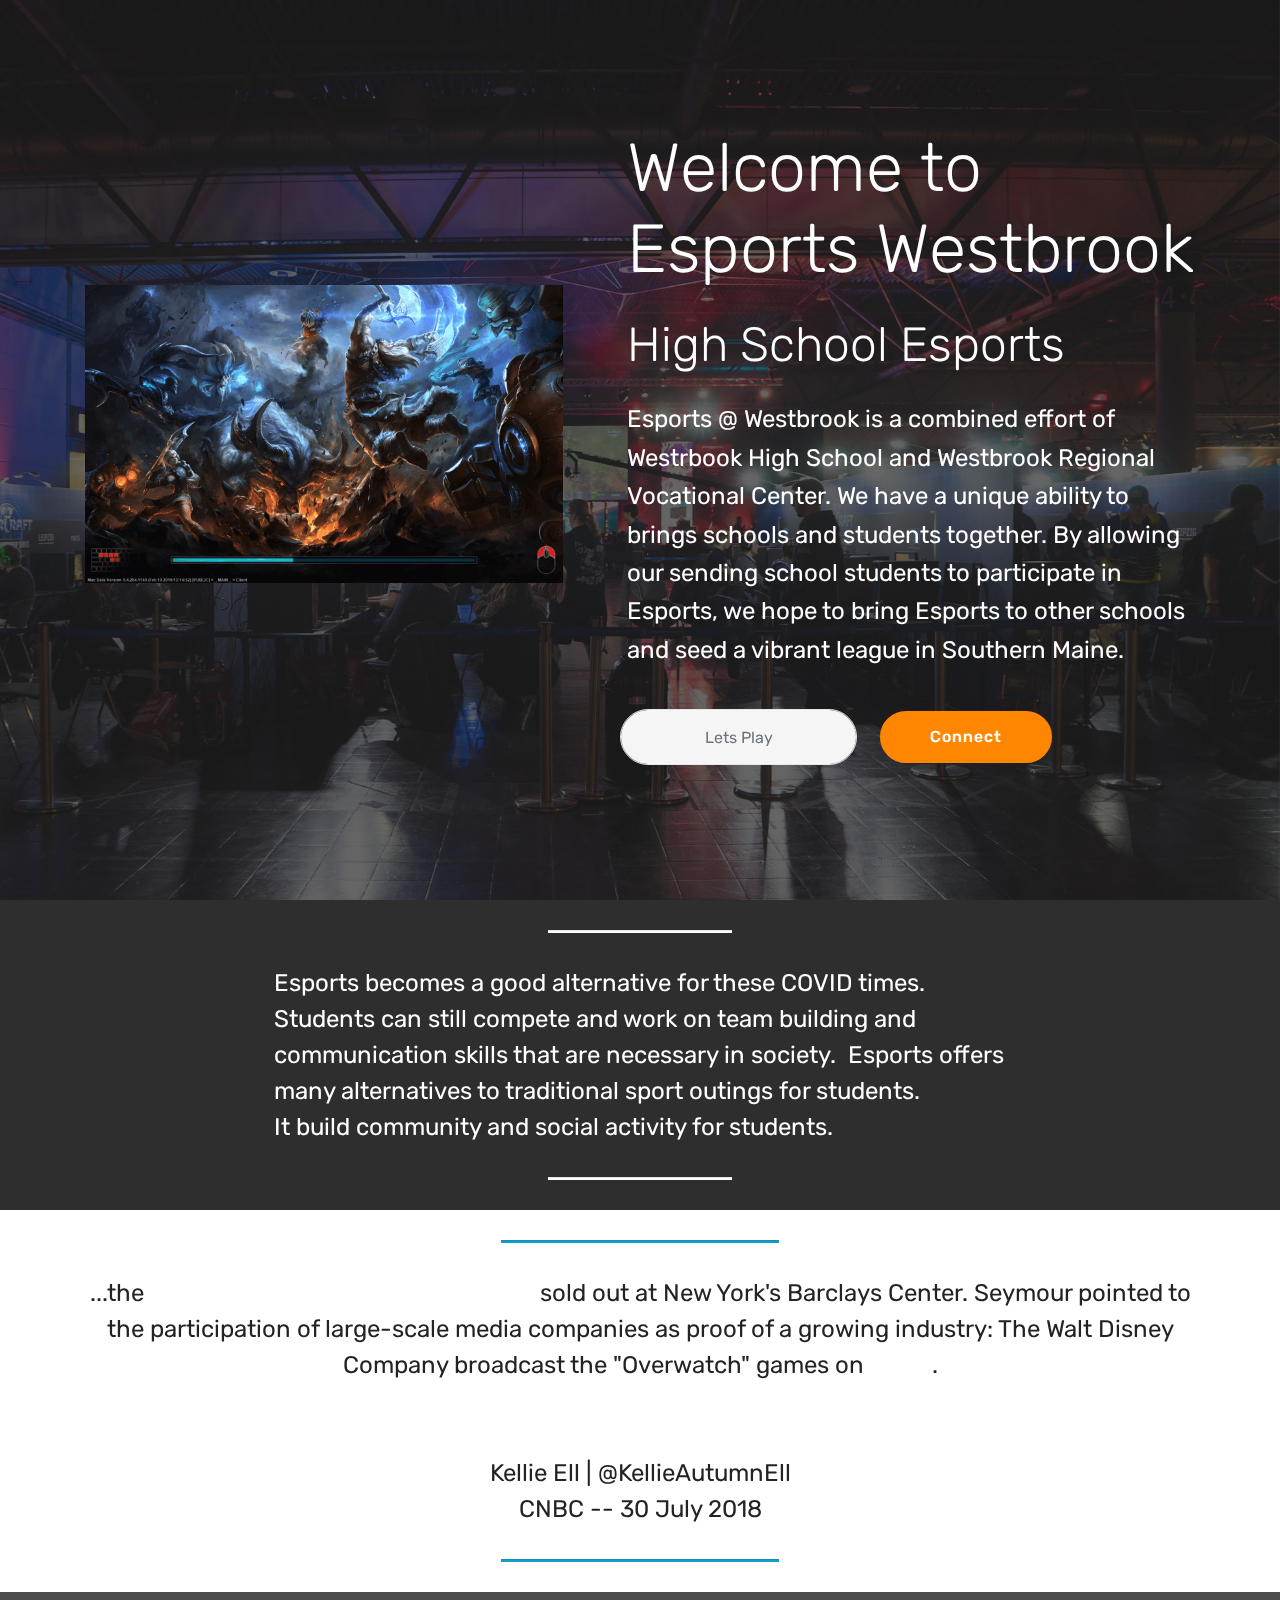
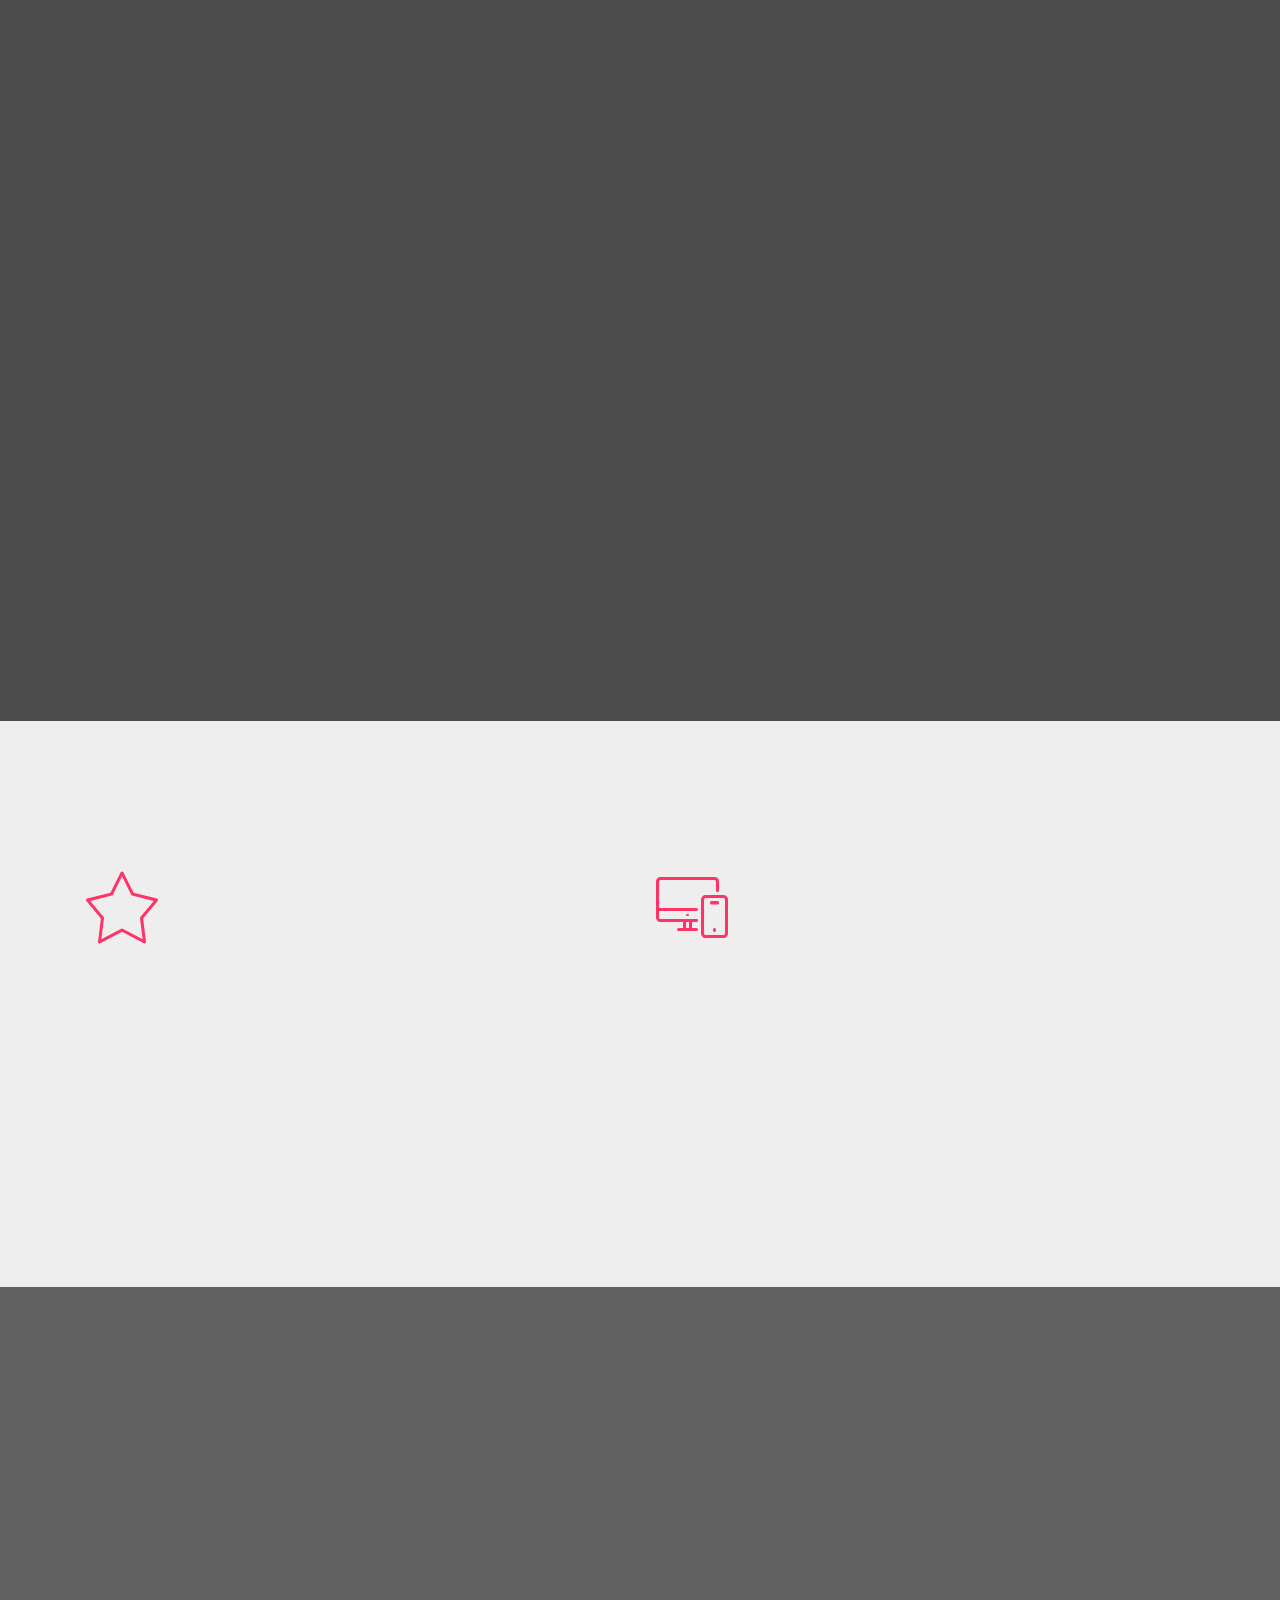
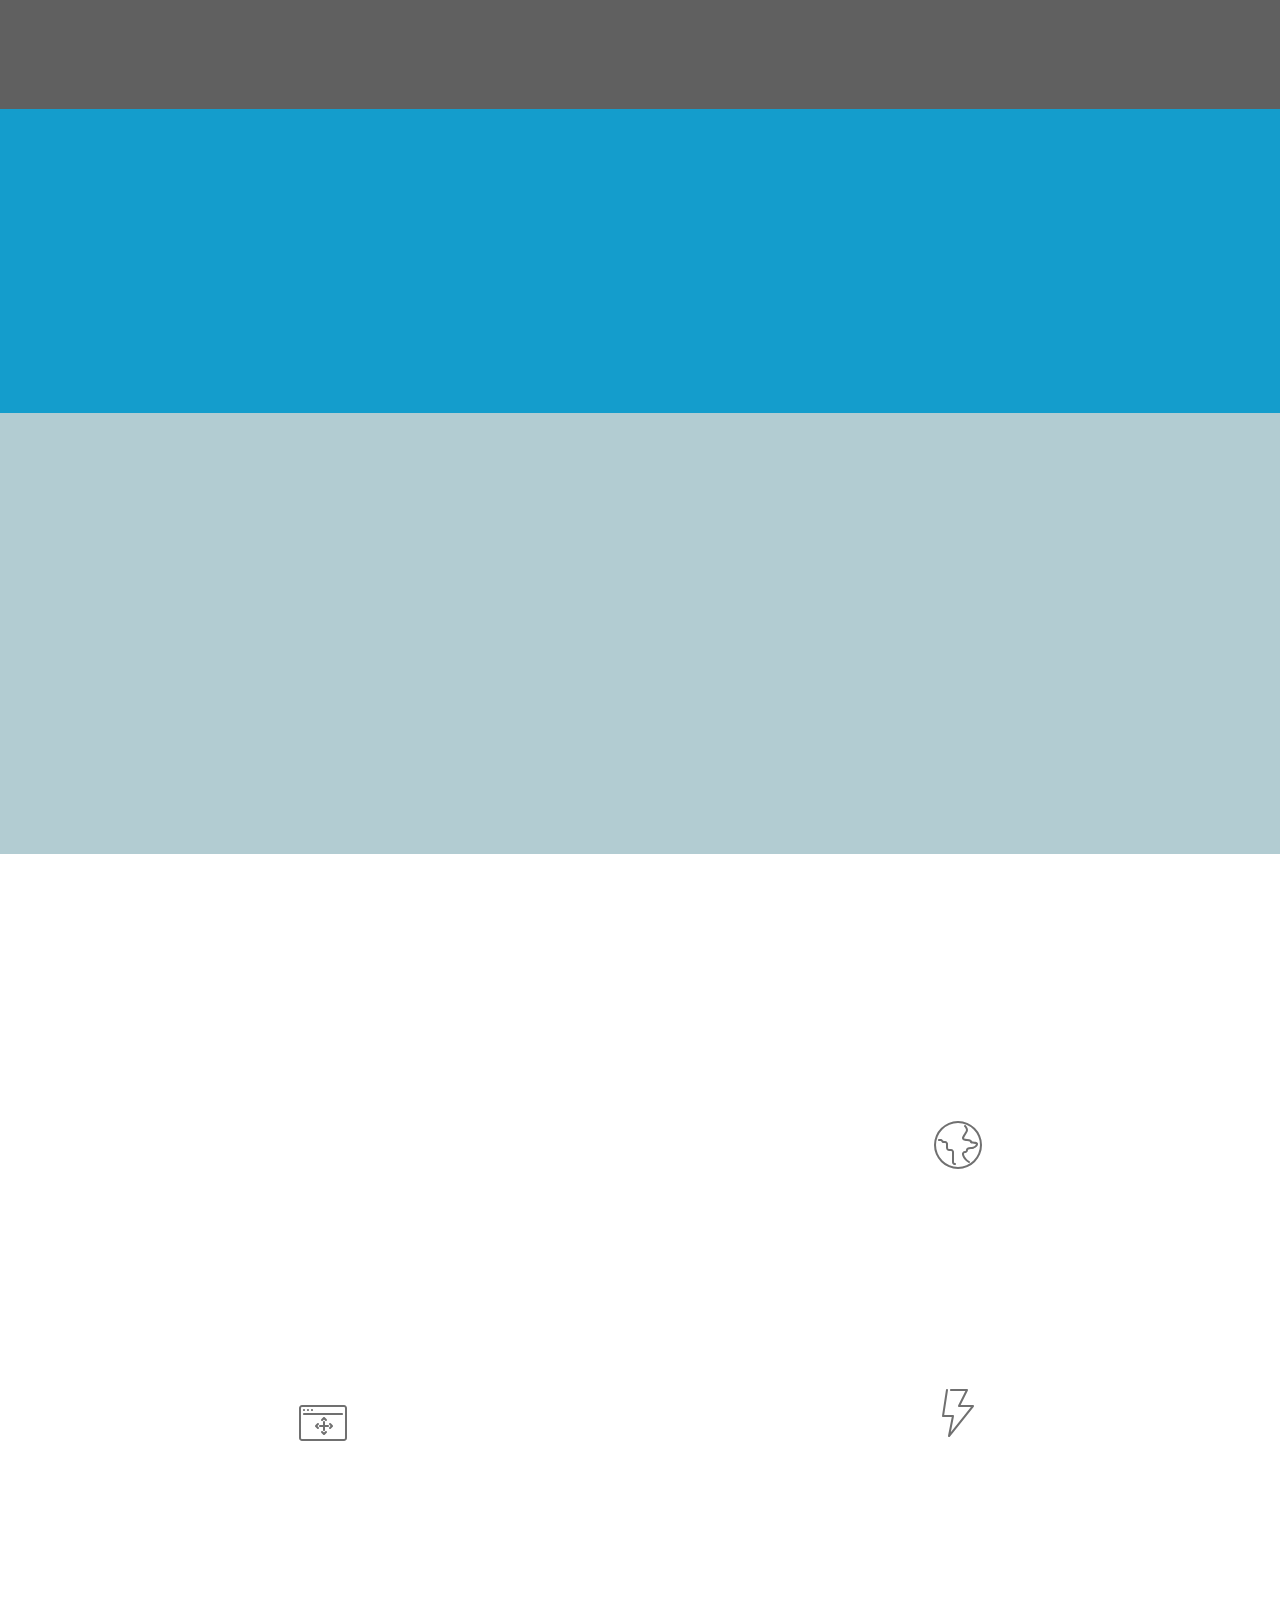
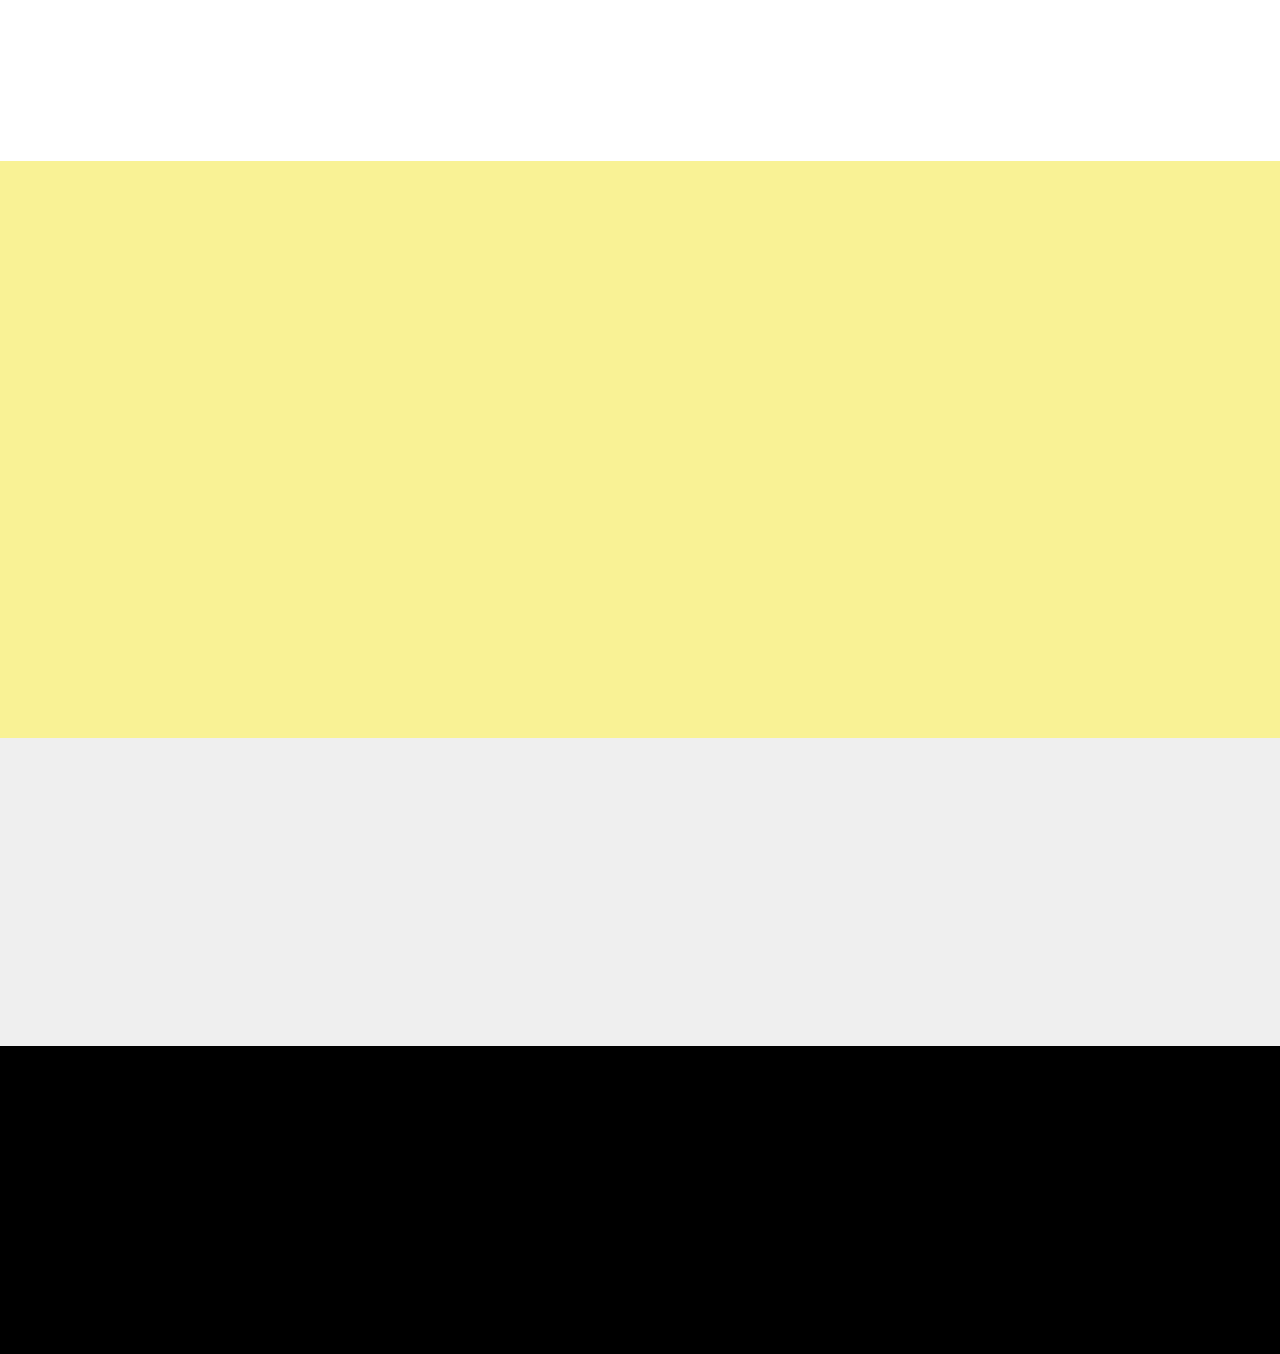
==== commit a643e1e0: "create github pages" ====
--- a/index.html
+++ b/index.html
@@ -54,7 +54,7 @@
 
                 <div class="media-container-column" data-form-type="formoid">
                     <!---Formbuilder Form--->
-                    <form action="https://mobirise.eu/" method="POST" class="mbr-form form-with-styler" data-form-title="Mobirise Form"><input type="hidden" name="email" data-form-email="true" value="EDoffHI3PxzdJ1NaiFZXhhFy/HZgZ0fYP3fjzd25pxSgs/j7HPgMAi3dXSX/H4WYgbG3Vch+cHmrNZAVcMv803K1vamSM2l7LB6YaiouG6QWfT/9ckaQMHVM5XDSDJAT">
+                    <form action="https://mobirise.eu/" method="POST" class="mbr-form form-with-styler" data-form-title="Mobirise Form"><input type="hidden" name="email" data-form-email="true" value="NPC+SXJE72Ql2UcCiIpEd4krQISapBUniCoX8liu2OYKEQEOJnJ+BGhWGgqUtdaME4ZIAWH/fLIXQ3e+LpVxmC1OZijnomGZqGRSKmZkE2gDgTMS5f3bxoaT3Ji30c5d">
                         <div class="row form-inline">
                             <div hidden="hidden" data-form-alert="" class="alert alert-success col-12">Thanks for connecting, We will get in touch soon!</div>
                             <div hidden="hidden" data-form-alert-danger="" class="alert alert-danger col-12">
@@ -81,7 +81,7 @@
         <div class="inner-container" style="width: 66%;">
             <hr class="line" style="width: 25%;">
             <div class="section-text align-center mbr-white mbr-fonts-style display-5">
-                    Esports becomes a good alternative for these COVID times. Students can still compete and work on team building and communication skills that are nessesary in society. &nbsp;Esports offers many alternatives to traditional sport outings for students.</div>
+                    Esports becomes a good alternative for these COVID times. Students can still compete and work on team building and communication skills that are necessary in society. &nbsp;Esports offers many alternatives to traditional sport outings for students.<br>It build community and social activity for students.</div>
             <hr class="line" style="width: 25%;">
         </div>
     </div>
@@ -214,20 +214,20 @@
                 </div>
                 <div class="col-12 mbr-text mbr-fonts-style display-4 col-md-4">
                     <ul>
-                    <li>Westbrook/WRVC</li>
+                    <li>Cape Elizabeth High School</li> 
+                    <li>CONY High School</li>    
                     <li>Deering High School</li>
+                    <li>Maine Central Institute</li> 
                     <li>Morse High School</li> 
+                    <li>Oak Hill High Schools</li> 
                     <li>Piscataquis Community High School</li> 
-                    <li>Maine Central Institute</li> 
-                    <li>Spruce Mountain High School</li> 
-                    <li>Waterville Senior High School</li> 
-                    <li>Temple Academy</li> 
-                    <li>CONY High School</li> 
-                    <li>Cape Elizabeth High School</li> 
+                    <li>Spruce Mountain High School</li>
                     <li>Sumner Memorial High School</li> 
-                    <li>Oak Hill High Schools</li> 
-                    <li>Woodlands Jr-Sr High School</li> 
+                    <li>Temple Academy</li>
+                    <li>Waterville Senior High School</li>
                     <li>Waynflete</li>
+                    <li>Westbrook High School/WRVC</li>
+                    <li>Woodlands Jr-Sr High School</li>
                     </ul>
                 </div>
                 <div class="col-12 col-md-4 mbr-text mbr-fonts-style display-7">
@@ -358,7 +358,7 @@
         <div class="row py-2 justify-content-center">
             <div class="col-12 col-lg-6  col-md-8 " data-form-type="formoid">
                 <!---Formbuilder Form--->
-                <form action="https://mobirise.eu/" method="POST" class="mbr-form form-with-styler" data-form-title="Mobirise Form"><input type="hidden" name="email" data-form-email="true" value="bj9UzwumHnJTG7Dp6If6wTYCzRI69wN5V6/ZhwZ7oHkZto/xsI38kW4iw2tj0triPSKqi8XbCsxJlVAEEC1msZ3N8FnyI/R/eCvGKKr10cOkjMCZyYizkziGnP9X1y8Z">
+                <form action="https://mobirise.eu/" method="POST" class="mbr-form form-with-styler" data-form-title="Mobirise Form"><input type="hidden" name="email" data-form-email="true" value="Ib3fk/F8uNKU/7xT6MidAHZcw/adhcCWD9KwspeCmEUvsEgWL4mJXaaVcoY7CJ6+DTJq3XKyK9dcRjfQWFRBMnU6UtrpoWWa5NmlovtUW9UGtYlUn01MmTvLAjQRf+4G">
                     <div class="row">
                         <div hidden="hidden" data-form-alert="" class="alert alert-success col-12">Thanks for connecting, We get in touch soon!</div>
                         <div hidden="hidden" data-form-alert-danger="" class="alert alert-danger col-12">
@@ -401,7 +401,7 @@
                 <h5 class="pb-3">
                     Contact</h5>
                 <p class="mbr-text">
-                    Email: <a href="mailto:fieldd@westbrookschools.org">fieldd@westbrookschools.org &nbsp;</a> <br><br>Phone: <br>+1 (207) 854 0820 x556<br></p>
+                    Email: <a href="mailto:fieldd@westbrookschools.org">fieldd@westbrookschools.org &nbsp;</a> <br><br>Phone: <br>+1 (207) 228.5852<br></p>
             </div>
             <div class="col-12 col-md-3 mbr-fonts-style display-7">
                 <h5 class="pb-3">
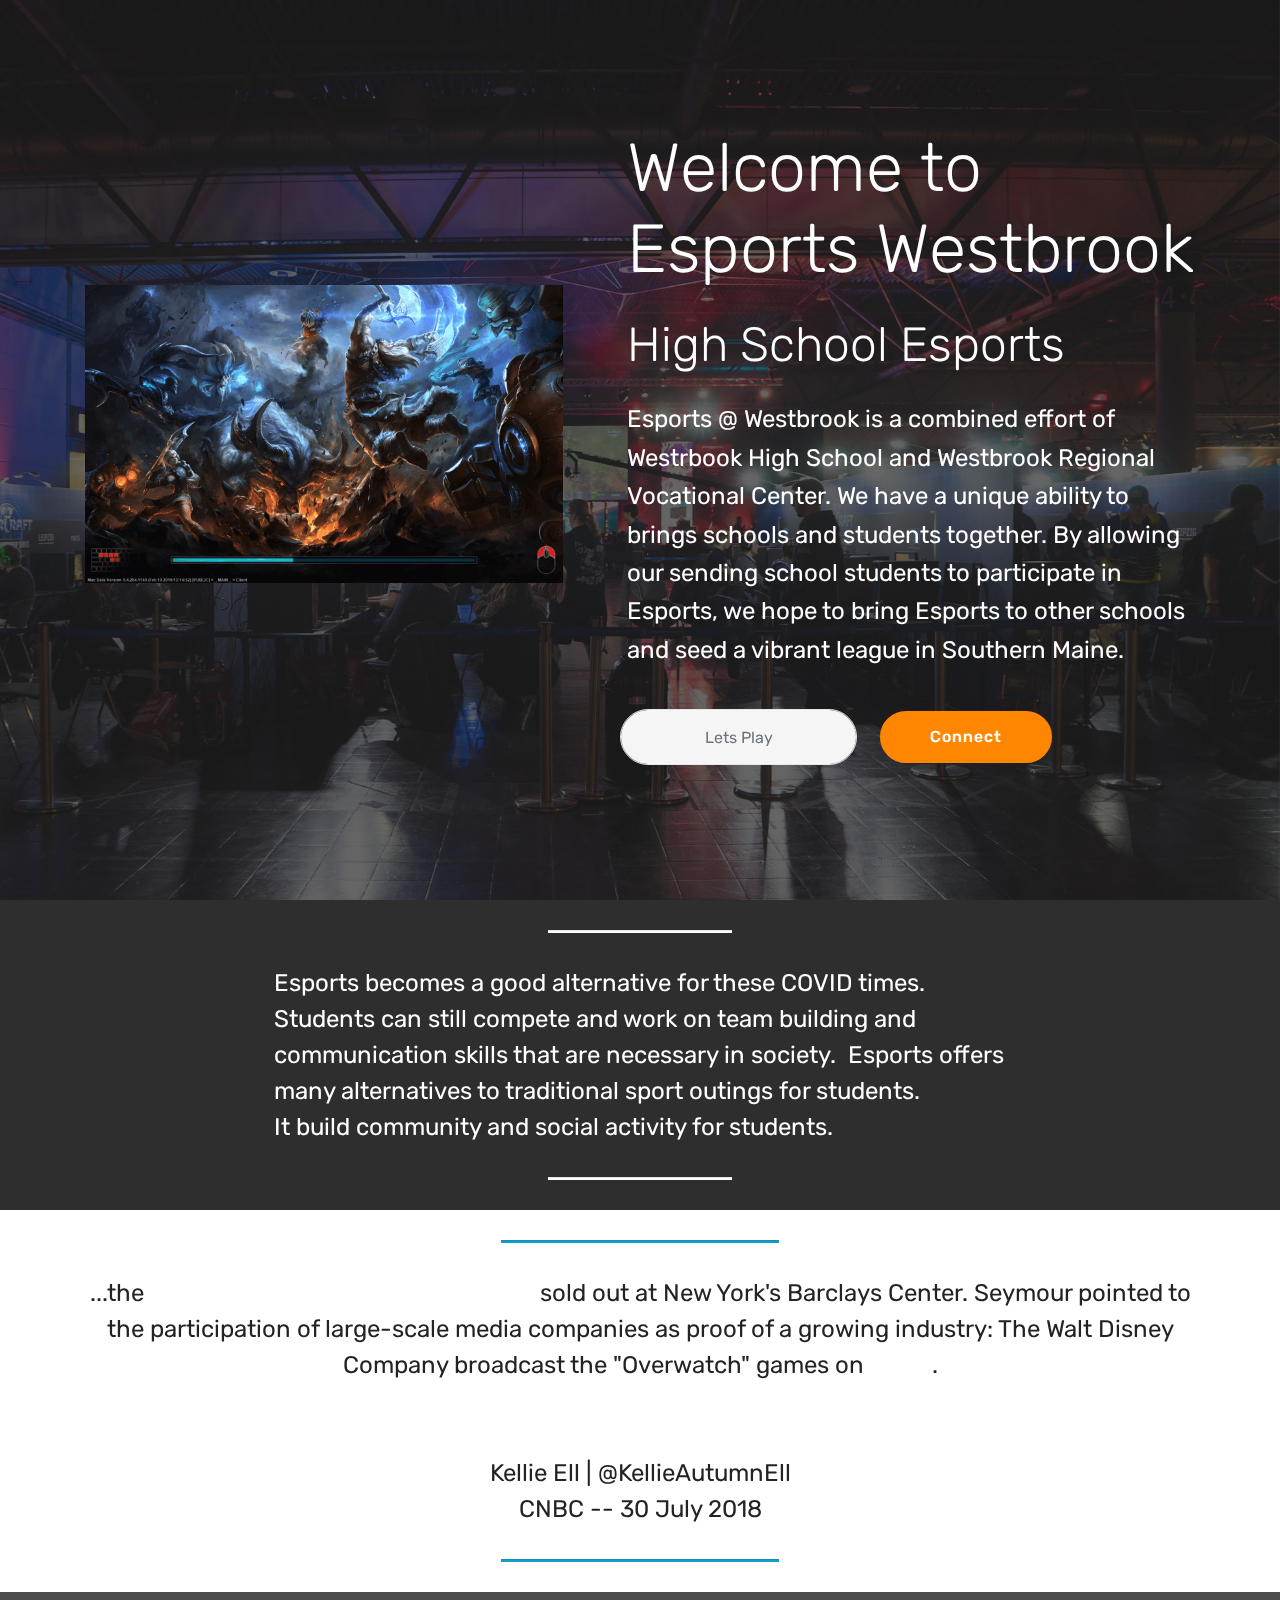
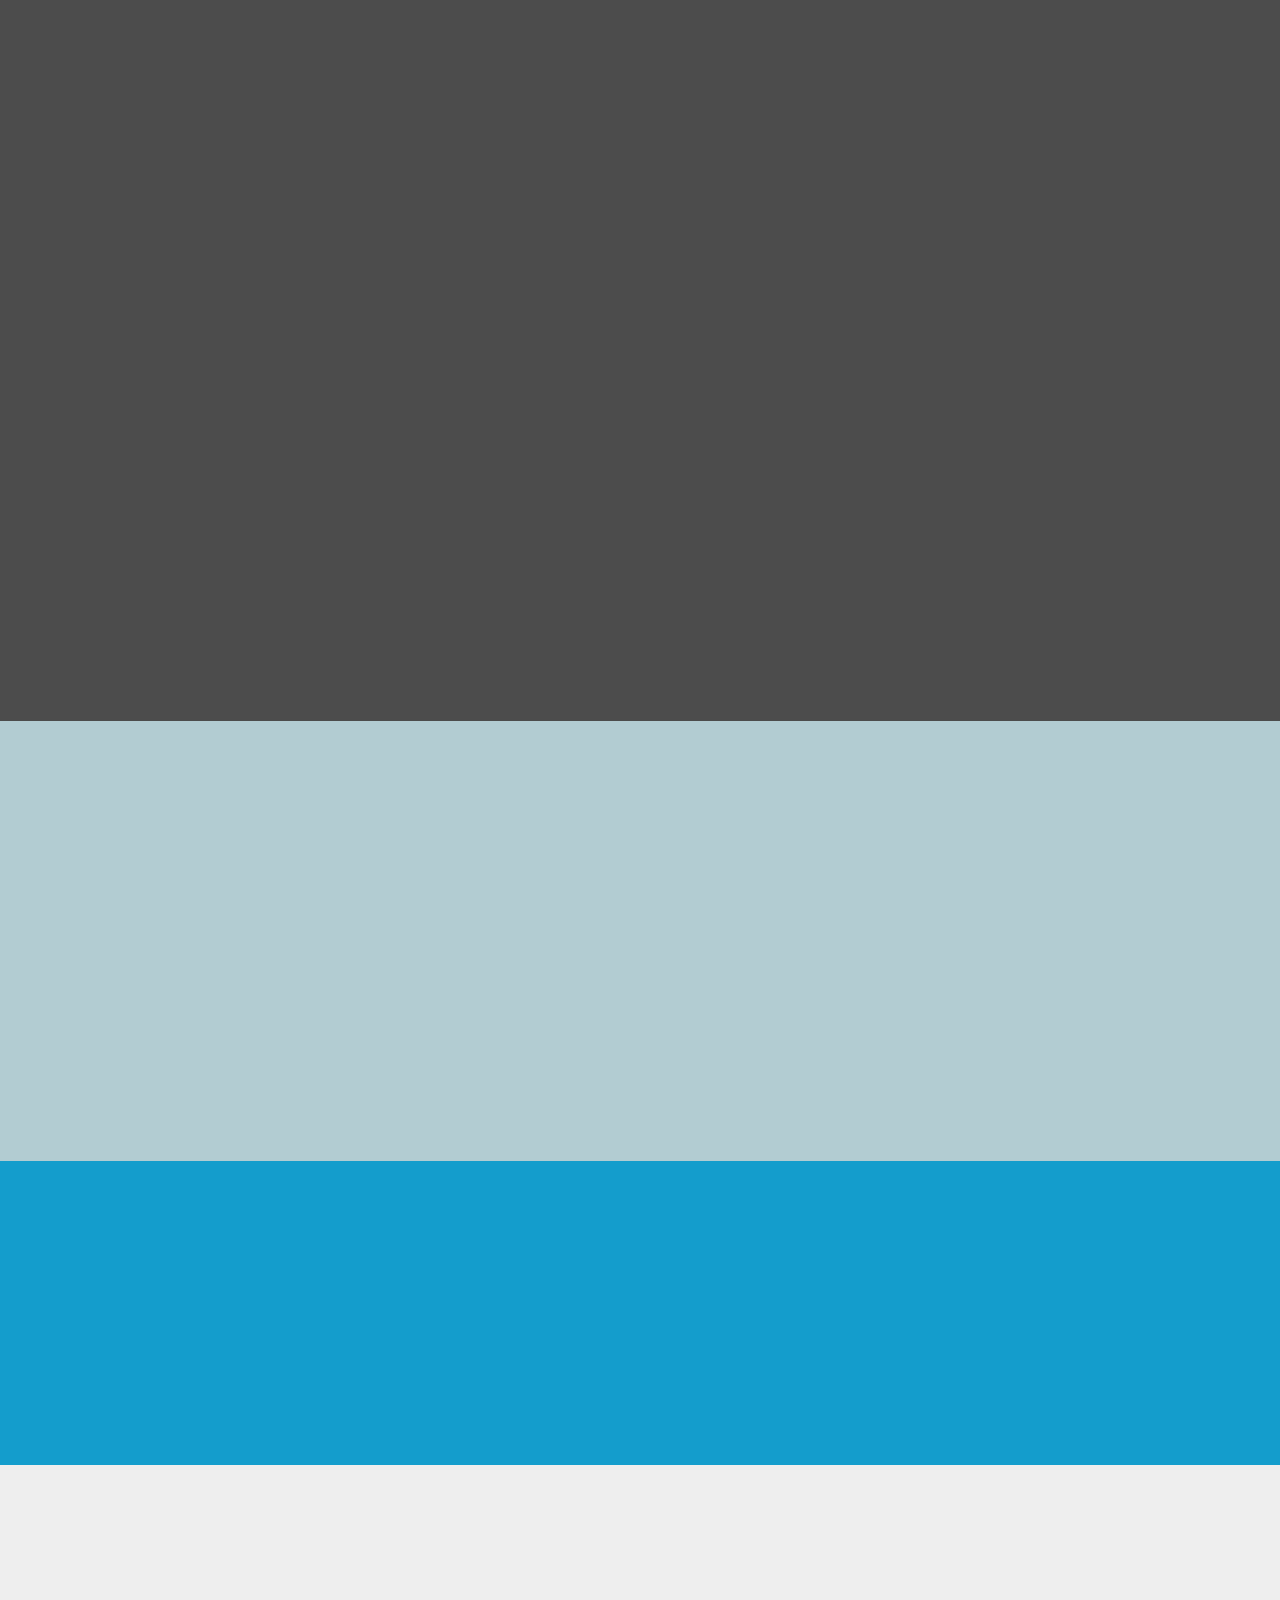
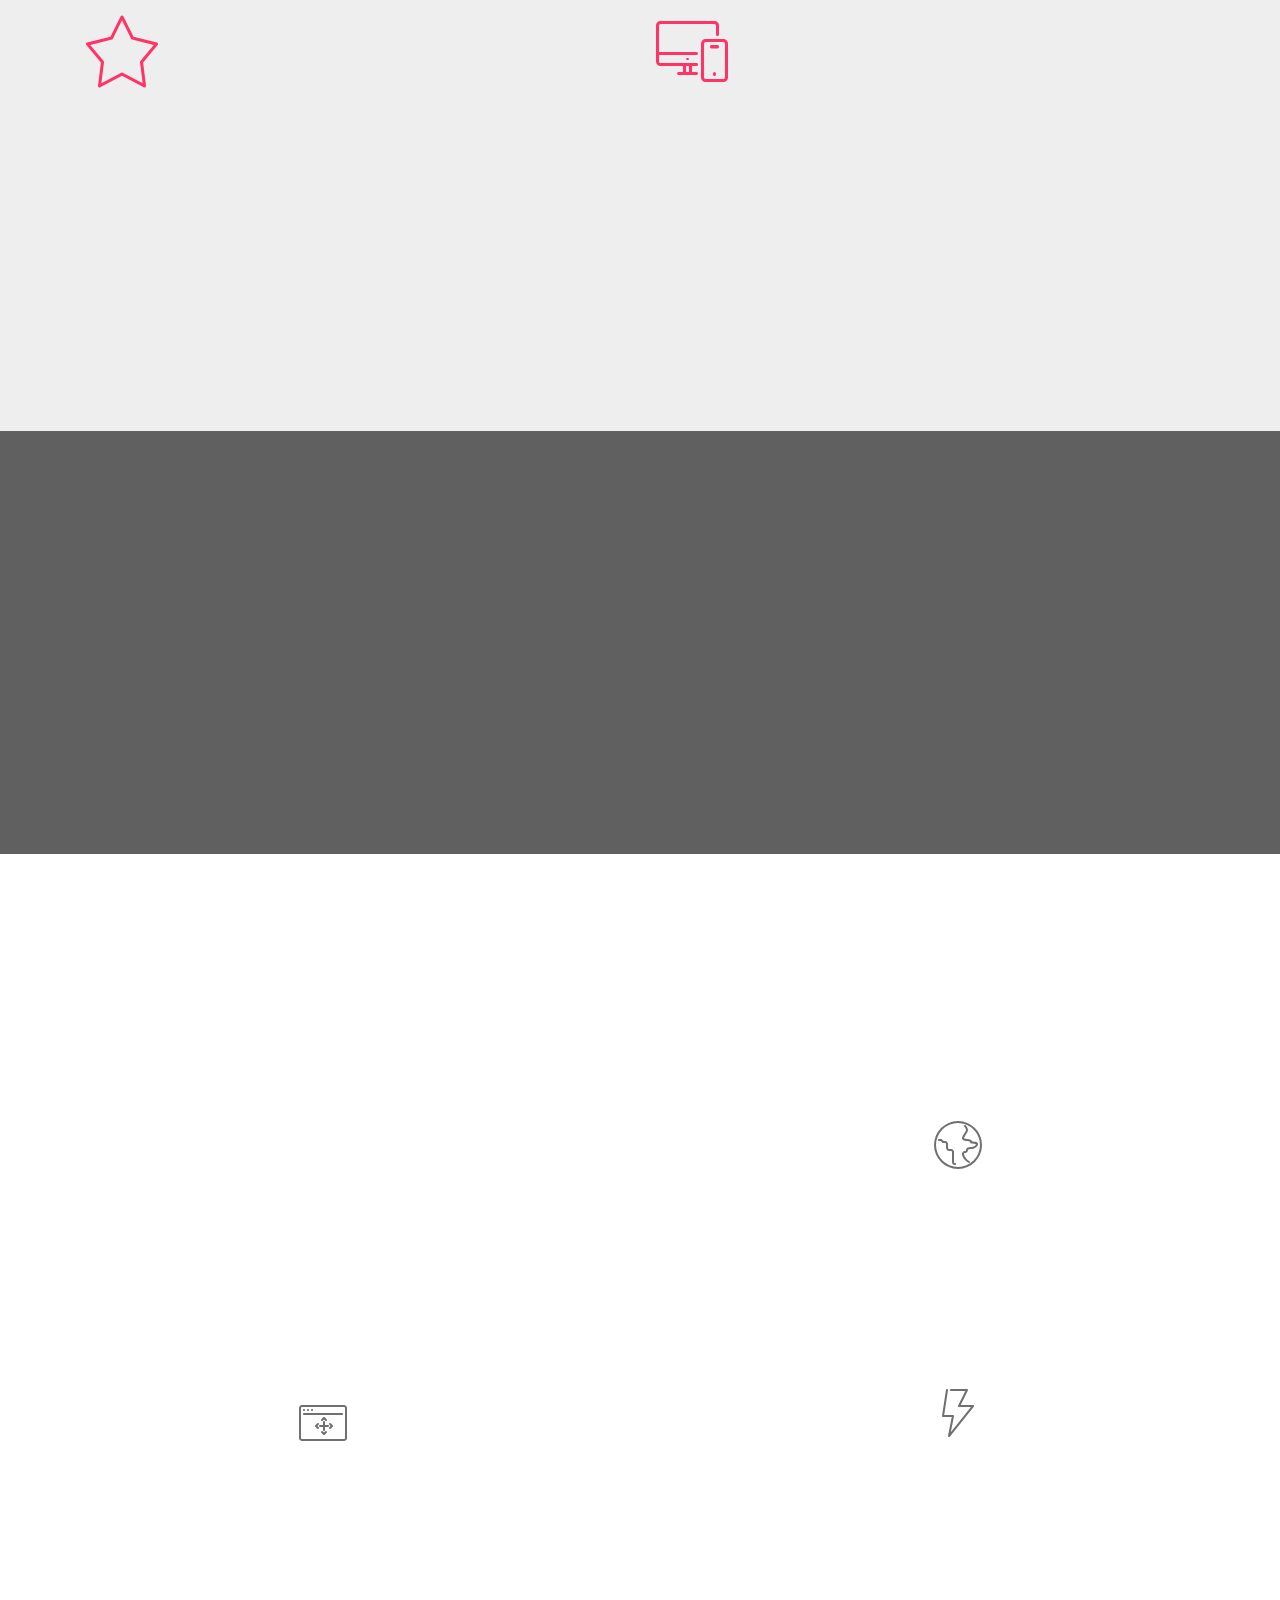
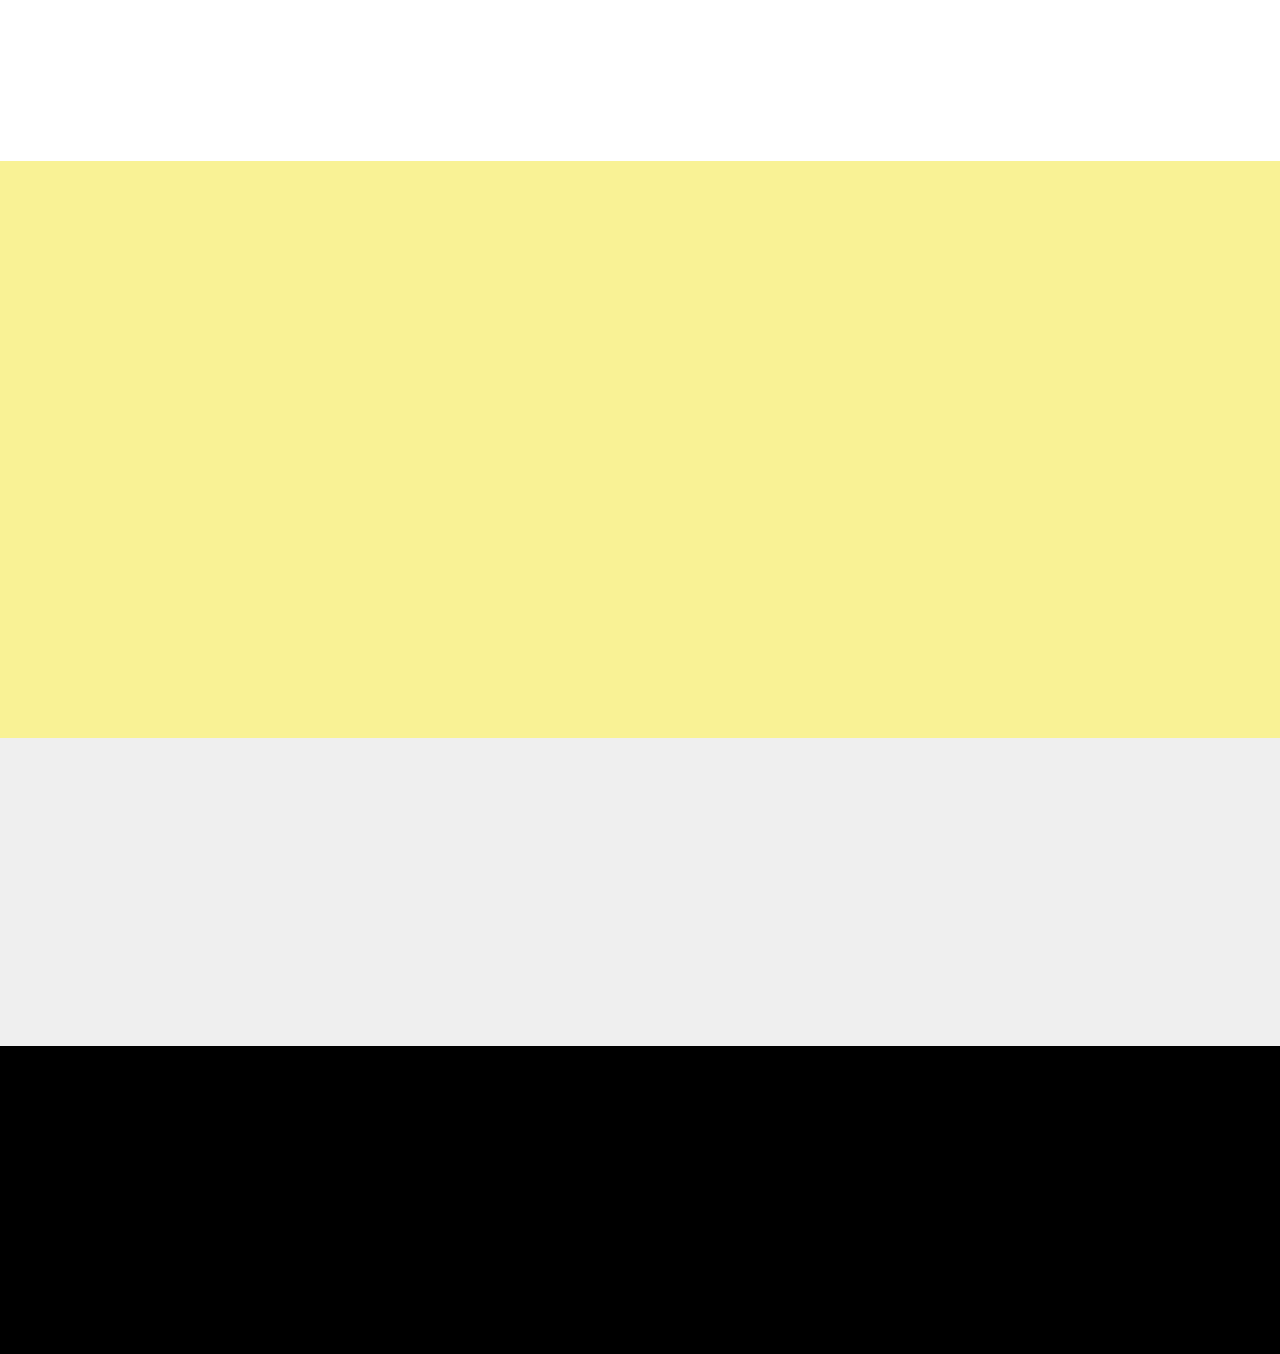
==== commit 14945794: "create github pages" ====
--- a/index.html
+++ b/index.html
@@ -54,7 +54,7 @@
 
                 <div class="media-container-column" data-form-type="formoid">
                     <!---Formbuilder Form--->
-                    <form action="https://mobirise.eu/" method="POST" class="mbr-form form-with-styler" data-form-title="Mobirise Form"><input type="hidden" name="email" data-form-email="true" value="NPC+SXJE72Ql2UcCiIpEd4krQISapBUniCoX8liu2OYKEQEOJnJ+BGhWGgqUtdaME4ZIAWH/fLIXQ3e+LpVxmC1OZijnomGZqGRSKmZkE2gDgTMS5f3bxoaT3Ji30c5d">
+                    <form action="https://mobirise.eu/" method="POST" class="mbr-form form-with-styler" data-form-title="Mobirise Form"><input type="hidden" name="email" data-form-email="true" value="nZMhAOHV4+tJqvsAuCyuEVYdWVNBLOiBpBi+o2YMNFqqb1rHVRp6/H9TSsmj3LnpJkU5mSoat145HuFv7Sgdh/R8A3/eERUFhxaqOj/0zlUC5PN0cWUeAjClyyanXWSO">
                         <div class="row form-inline">
                             <div hidden="hidden" data-form-alert="" class="alert alert-success col-12">Thanks for connecting, We will get in touch soon!</div>
                             <div hidden="hidden" data-form-alert-danger="" class="alert alert-danger col-12">
@@ -115,88 +115,6 @@
                     We are bringing as much equity to the experience of gaming as possible. &nbsp;Students do not have to have the games or the accounts. &nbsp;Our hope is to give them a safe and fun experince with other like minded players.<br><br>Participation in Esports helps students develop skills including teamwork, coordination, communication, problem solving, and strategic planning. Teams have a coach, uniforms, and practice and compete in regional and national tournaments. &nbsp; Some colleges offer scholarships to students who qualify to play Esports for their school, and as of 2018 the <a href="https://nacesports.org/school-directory/" target="_blank">The National Association of College Esports (NACE)</a> lists over 100 colleges and universities with eSports programs.<br><br>In Maine, <a href="http://www.thomas.edu/esports/" target="_blank">Thomas College</a> and <a href="https://www.cmcc.edu/discover-cmcc/cmcc/news/cmcc-launches-esports/" target="_blank">Central Maine Community College</a> have started Esports teams to compete at the collegiate gaming level. In time this list will grow in the state and we hope to make an impact.&nbsp;</h3>
                 <p class="mbr-text align-right mbr-white mbr-fonts-style display-7"></p>
                 
-            </div>
-        </div>
-    </div>
-</section>
-
-<section class="features9 cid-rk2q0MiSMG mbr-parallax-background" id="features9-f">
-
-    
-
-    <div class="mbr-overlay" style="opacity: 0.6; background-color: rgb(239, 239, 239);">
-    </div>
-    <div class="container">
-        <div class="row justify-content-center">
-            <div class="card p-3 col-12 col-md-6">
-                <div class="media-container-row">
-                    <div class="card-img pr-2">
-                        <span class="mbr-iconfont mbri-star"></span>
-                    </div>
-                    <div class="card-box">
-                        <h4 class="card-title py-3 mbr-fonts-style display-2"><strong>Games Played</strong></h4>
-                        <p class="mbr-text mbr-fonts-style display-7">We are open to most games.  With a focus on games that are considered competitive in the High School Esports Leagues. Currently we play:<br>Battlerite Royale<br>Rocket League<br>Brawlhalla<br>Tank Force<br>Fornite<br>Overwatch<br>Star Craft 2<br>Hearthstone<br>....</p>
-                    </div>
-                </div>
-            </div>
-
-            <div class="card p-3 col-12 col-md-6">
-                <div class="media-container-row">
-                    <div class="card-img pr-2">
-                        <span class="mbr-iconfont mbri-responsive"></span>
-                    </div>
-                    <div class="card-box">
-                        <h4 class="card-title py-3 mbr-fonts-style display-2"><strong>
-                            About Games</strong></h4>
-                        <p class="mbr-text mbr-fonts-style display-7">There are so many different games that we always consider something new.  All players range in their experiences with different games, playing styles and likes/ dislikes about certain games. This shoul not be a barrier to players. &nbsp;We hope to build a lasting effort for players in Southern Maine.<br></p>
-                    </div>
-                </div>
-            </div>
-
-            
-
-            
-        </div>
-    </div>
-</section>
-
-<section class="mbr-section content5 cid-rjReOBHwYG" data-bg-video="https://www.youtube.com/watch?v=IHAwuhfowZ0&amp;feature=youtu.be" id="content5-c">
-
-    
-
-    <div class="mbr-overlay" style="opacity: 0.7; background-color: rgb(35, 35, 35);">
-    </div>
-
-    <div class="container">
-        <div class="media-container-row">
-            <div class="title col-12 col-md-8">
-                <h2 class="align-center mbr-bold mbr-white pb-3 mbr-fonts-style display-2">"Esports will rival the biggest traditional sports leagues in terms of future opportunities."</h2>
-                <h3 class="mbr-section-subtitle align-center mbr-light mbr-white pb-3 mbr-fonts-style display-5">
-                    -Steve Bornstein, Former CEO of ESPN and the NFL Network, Current Chairman of Activision-Blizzard Esports Division</h3>
-                
-                
-            </div>
-        </div>
-    </div>
-</section>
-
-<section class="mbr-section content7 cid-seU93DkdvG" id="content7-n">
-          
-    
-
-    <div class="container">
-        <div class="media-container-row">
-            <div class="col-12 col-md-8">
-                <div class="media-container-row">
-                    <div class="media-content">
-                        <div class="mbr-section-text">
-                            <p class="mbr-text align-right mb-0 mbr-fonts-style display-7"><strong>In 2020 The Maine Principles Association partnered with PLAYVS to start a Maine Esports League.</strong>&nbsp;This has allowed students from all over the state of Maine to participate in esports and represent their school. There are sixteen schools participating.&nbsp;</p>
-                        </div>
-                    </div>
-                    <div class="mbr-figure" style="width: 95%;">
-                     <img src="assets/images/mbr-433x289.jpg" alt="">  
-                    </div>
-                </div>
             </div>
         </div>
     </div>
@@ -238,6 +156,88 @@
     </div>
 </section>
 
+<section class="mbr-section content7 cid-seU93DkdvG" id="content7-n">
+          
+    
+
+    <div class="container">
+        <div class="media-container-row">
+            <div class="col-12 col-md-8">
+                <div class="media-container-row">
+                    <div class="media-content">
+                        <div class="mbr-section-text">
+                            <p class="mbr-text align-right mb-0 mbr-fonts-style display-7"><strong>In 2020 The Maine Principles Association partnered with PLAYVS to start a Maine Esports League.</strong>&nbsp;This has allowed students from all over the state of Maine to participate in esports and represent their school. There are sixteen schools participating.&nbsp;</p>
+                        </div>
+                    </div>
+                    <div class="mbr-figure" style="width: 95%;">
+                     <img src="assets/images/mbr-433x289.jpg" alt="">  
+                    </div>
+                </div>
+            </div>
+        </div>
+    </div>
+</section>
+
+<section class="features9 cid-rk2q0MiSMG mbr-parallax-background" id="features9-f">
+
+    
+
+    <div class="mbr-overlay" style="opacity: 0.6; background-color: rgb(239, 239, 239);">
+    </div>
+    <div class="container">
+        <div class="row justify-content-center">
+            <div class="card p-3 col-12 col-md-6">
+                <div class="media-container-row">
+                    <div class="card-img pr-2">
+                        <span class="mbr-iconfont mbri-star"></span>
+                    </div>
+                    <div class="card-box">
+                        <h4 class="card-title py-3 mbr-fonts-style display-2"><strong>Games Played</strong></h4>
+                        <p class="mbr-text mbr-fonts-style display-7">We are open to most games.  With a focus on games that are considered competitive in the High School Esports Leagues. Currently we play:<br>Battlerite Royale<br>Rocket League<br>Brawlhalla<br>Tank Force<br>Fornite<br>Overwatch<br>Star Craft 2<br>Hearthstone<br>....</p>
+                    </div>
+                </div>
+            </div>
+
+            <div class="card p-3 col-12 col-md-6">
+                <div class="media-container-row">
+                    <div class="card-img pr-2">
+                        <span class="mbr-iconfont mbri-responsive"></span>
+                    </div>
+                    <div class="card-box">
+                        <h4 class="card-title py-3 mbr-fonts-style display-2"><strong>
+                            About Games</strong></h4>
+                        <p class="mbr-text mbr-fonts-style display-7">There are so many different games that we always consider something new.  All players range in their experiences with different games, playing styles and likes/ dislikes about certain games. This shoul not be a barrier to players. &nbsp;We hope to build a lasting effort for players in Southern Maine.<br></p>
+                    </div>
+                </div>
+            </div>
+
+            
+
+            
+        </div>
+    </div>
+</section>
+
+<section class="mbr-section content5 cid-rjReOBHwYG" data-bg-video="https://www.youtube.com/watch?v=IHAwuhfowZ0&amp;feature=youtu.be" id="content5-c">
+
+    
+
+    <div class="mbr-overlay" style="opacity: 0.7; background-color: rgb(35, 35, 35);">
+    </div>
+
+    <div class="container">
+        <div class="media-container-row">
+            <div class="title col-12 col-md-8">
+                <h2 class="align-center mbr-bold mbr-white pb-3 mbr-fonts-style display-2">"Esports will rival the biggest traditional sports leagues in terms of future opportunities."</h2>
+                <h3 class="mbr-section-subtitle align-center mbr-light mbr-white pb-3 mbr-fonts-style display-5">
+                    -Steve Bornstein, Former CEO of ESPN and the NFL Network, Current Chairman of Activision-Blizzard Esports Division</h3>
+                
+                
+            </div>
+        </div>
+    </div>
+</section>
+
 <section class="features12 cid-rHZOYKNS1E" id="features12-k">
     
     
@@ -358,7 +358,7 @@
         <div class="row py-2 justify-content-center">
             <div class="col-12 col-lg-6  col-md-8 " data-form-type="formoid">
                 <!---Formbuilder Form--->
-                <form action="https://mobirise.eu/" method="POST" class="mbr-form form-with-styler" data-form-title="Mobirise Form"><input type="hidden" name="email" data-form-email="true" value="Ib3fk/F8uNKU/7xT6MidAHZcw/adhcCWD9KwspeCmEUvsEgWL4mJXaaVcoY7CJ6+DTJq3XKyK9dcRjfQWFRBMnU6UtrpoWWa5NmlovtUW9UGtYlUn01MmTvLAjQRf+4G">
+                <form action="https://mobirise.eu/" method="POST" class="mbr-form form-with-styler" data-form-title="Mobirise Form"><input type="hidden" name="email" data-form-email="true" value="dnJ3d73CpMu1MpDNxqTfo8LiHGU0TzDYx/KRH/eso3qW1As/20LhGTdC+vobxdwWfWGAdgkUjjiv5MrGbmiwz/OYXGJ7KIvP+T3aHk5472OcGbjHsvEWh5fmZWNCjbff">
                     <div class="row">
                         <div hidden="hidden" data-form-alert="" class="alert alert-success col-12">Thanks for connecting, We get in touch soon!</div>
                         <div hidden="hidden" data-form-alert-danger="" class="alert alert-danger col-12">
--- a/assets/mobirise/css/mbr-additional.css
+++ b/assets/mobirise/css/mbr-additional.css
@@ -801,6 +801,35 @@
 .cid-rjwpjExJnQ H2 {
   text-align: left;
 }
+.cid-seU9ZnqK2V {
+  padding-top: 30px;
+  padding-bottom: 15px;
+  background-color: #b2ccd2;
+}
+.cid-seU9ZnqK2V .mbr-text {
+  color: #073b4c;
+}
+.cid-seU9ZnqK2V .mbr-text p {
+  background: #ffffff;
+}
+.cid-seU93DkdvG {
+  padding-top: 60px;
+  padding-bottom: 45px;
+  background-color: #149dcc;
+}
+@media (min-width: 992px) {
+  .cid-seU93DkdvG .mbr-figure {
+    padding-left: 4rem;
+  }
+}
+@media (max-width: 992px) {
+  .cid-seU93DkdvG .mbr-figure {
+    padding-top: 1rem;
+  }
+}
+.cid-seU93DkdvG .mbr-text {
+  color: #767676;
+}
 .cid-rk2q0MiSMG {
   padding-top: 135px;
   padding-bottom: 0px;
@@ -851,35 +880,6 @@
 }
 .cid-rjReOBHwYG .mbr-section-subtitle {
   color: #ff7f9f;
-}
-.cid-seU93DkdvG {
-  padding-top: 60px;
-  padding-bottom: 45px;
-  background-color: #149dcc;
-}
-@media (min-width: 992px) {
-  .cid-seU93DkdvG .mbr-figure {
-    padding-left: 4rem;
-  }
-}
-@media (max-width: 992px) {
-  .cid-seU93DkdvG .mbr-figure {
-    padding-top: 1rem;
-  }
-}
-.cid-seU93DkdvG .mbr-text {
-  color: #767676;
-}
-.cid-seU9ZnqK2V {
-  padding-top: 30px;
-  padding-bottom: 15px;
-  background-color: #b2ccd2;
-}
-.cid-seU9ZnqK2V .mbr-text {
-  color: #073b4c;
-}
-.cid-seU9ZnqK2V .mbr-text p {
-  background: #ffffff;
 }
 .cid-rHZOYKNS1E {
   padding-top: 90px;
--- a/assets/mobirise/css/mbr-additional.css
+++ b/assets/mobirise/css/mbr-additional.css
@@ -801,6 +801,35 @@
 .cid-rjwpjExJnQ H2 {
   text-align: left;
 }
+.cid-seU9ZnqK2V {
+  padding-top: 30px;
+  padding-bottom: 15px;
+  background-color: #b2ccd2;
+}
+.cid-seU9ZnqK2V .mbr-text {
+  color: #073b4c;
+}
+.cid-seU9ZnqK2V .mbr-text p {
+  background: #ffffff;
+}
+.cid-seU93DkdvG {
+  padding-top: 60px;
+  padding-bottom: 45px;
+  background-color: #149dcc;
+}
+@media (min-width: 992px) {
+  .cid-seU93DkdvG .mbr-figure {
+    padding-left: 4rem;
+  }
+}
+@media (max-width: 992px) {
+  .cid-seU93DkdvG .mbr-figure {
+    padding-top: 1rem;
+  }
+}
+.cid-seU93DkdvG .mbr-text {
+  color: #767676;
+}
 .cid-rk2q0MiSMG {
   padding-top: 135px;
   padding-bottom: 0px;
@@ -851,35 +880,6 @@
 }
 .cid-rjReOBHwYG .mbr-section-subtitle {
   color: #ff7f9f;
-}
-.cid-seU93DkdvG {
-  padding-top: 60px;
-  padding-bottom: 45px;
-  background-color: #149dcc;
-}
-@media (min-width: 992px) {
-  .cid-seU93DkdvG .mbr-figure {
-    padding-left: 4rem;
-  }
-}
-@media (max-width: 992px) {
-  .cid-seU93DkdvG .mbr-figure {
-    padding-top: 1rem;
-  }
-}
-.cid-seU93DkdvG .mbr-text {
-  color: #767676;
-}
-.cid-seU9ZnqK2V {
-  padding-top: 30px;
-  padding-bottom: 15px;
-  background-color: #b2ccd2;
-}
-.cid-seU9ZnqK2V .mbr-text {
-  color: #073b4c;
-}
-.cid-seU9ZnqK2V .mbr-text p {
-  background: #ffffff;
 }
 .cid-rHZOYKNS1E {
   padding-top: 90px;
